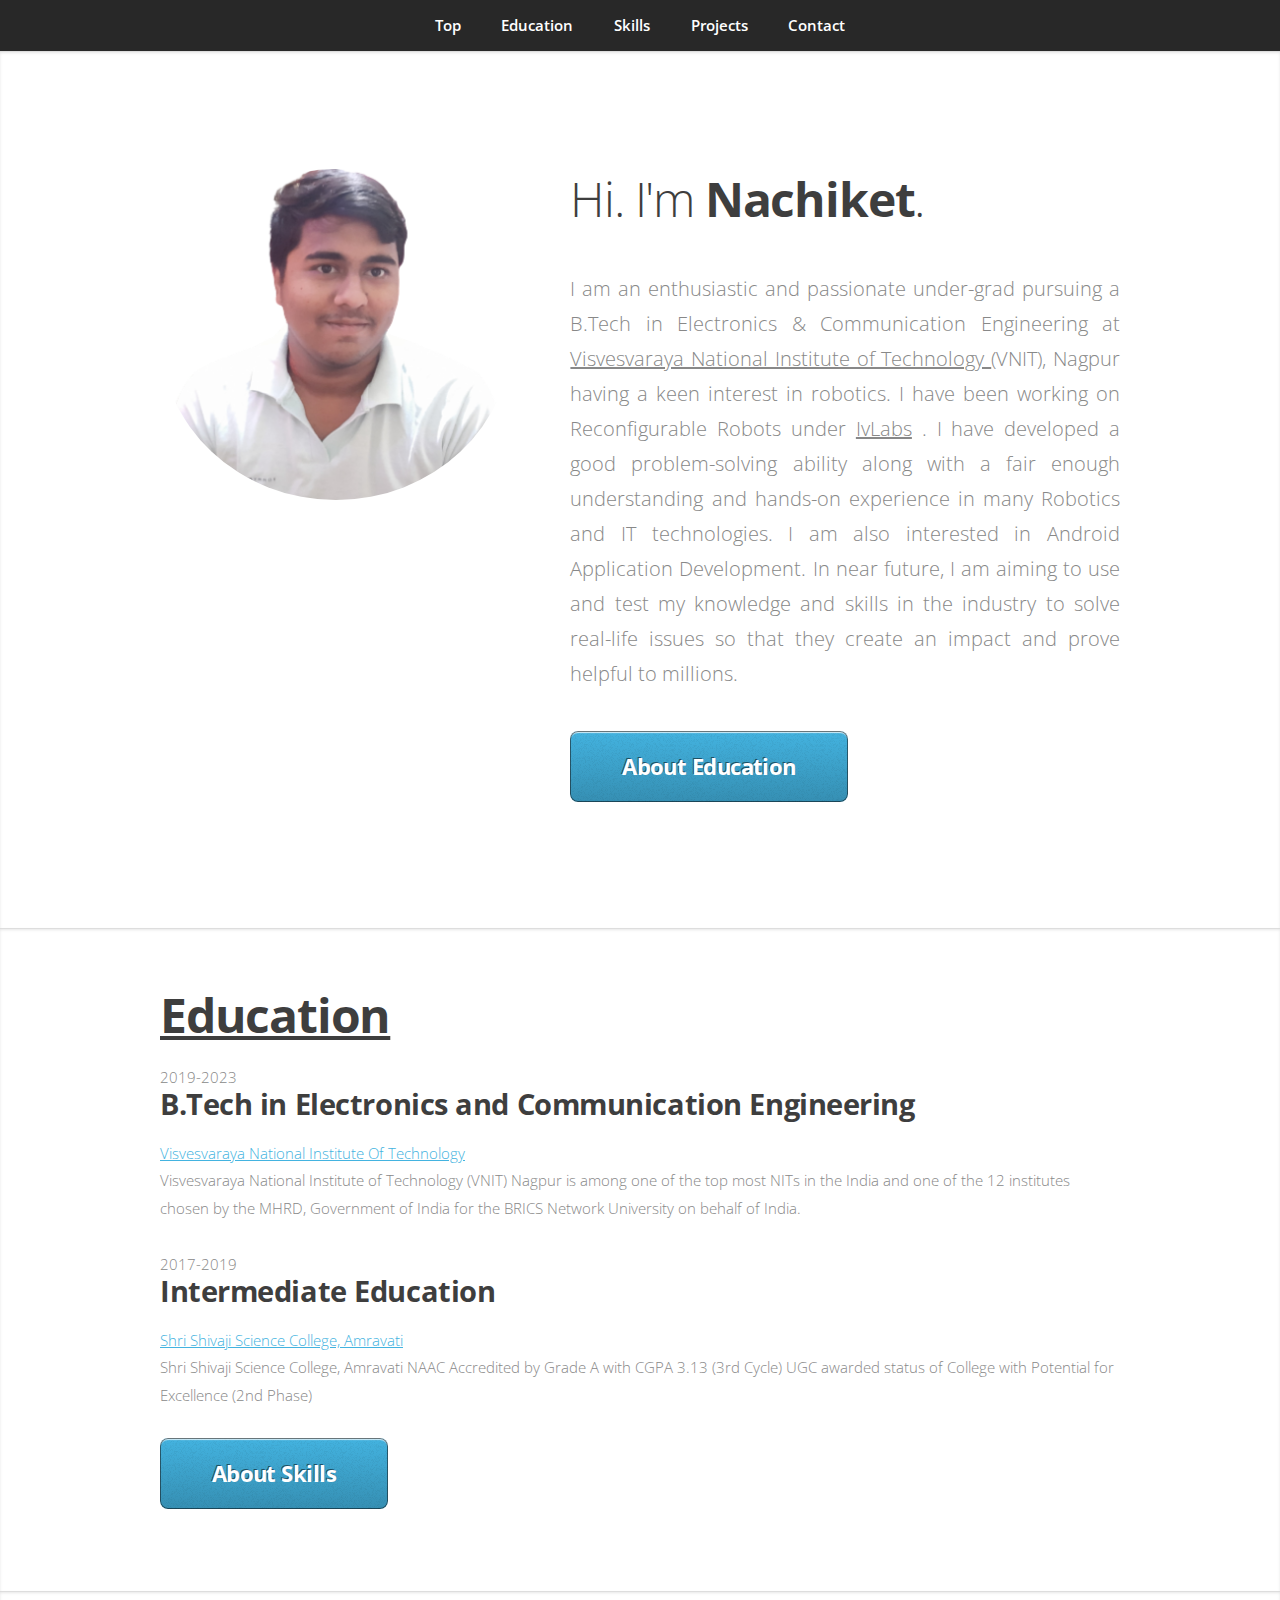
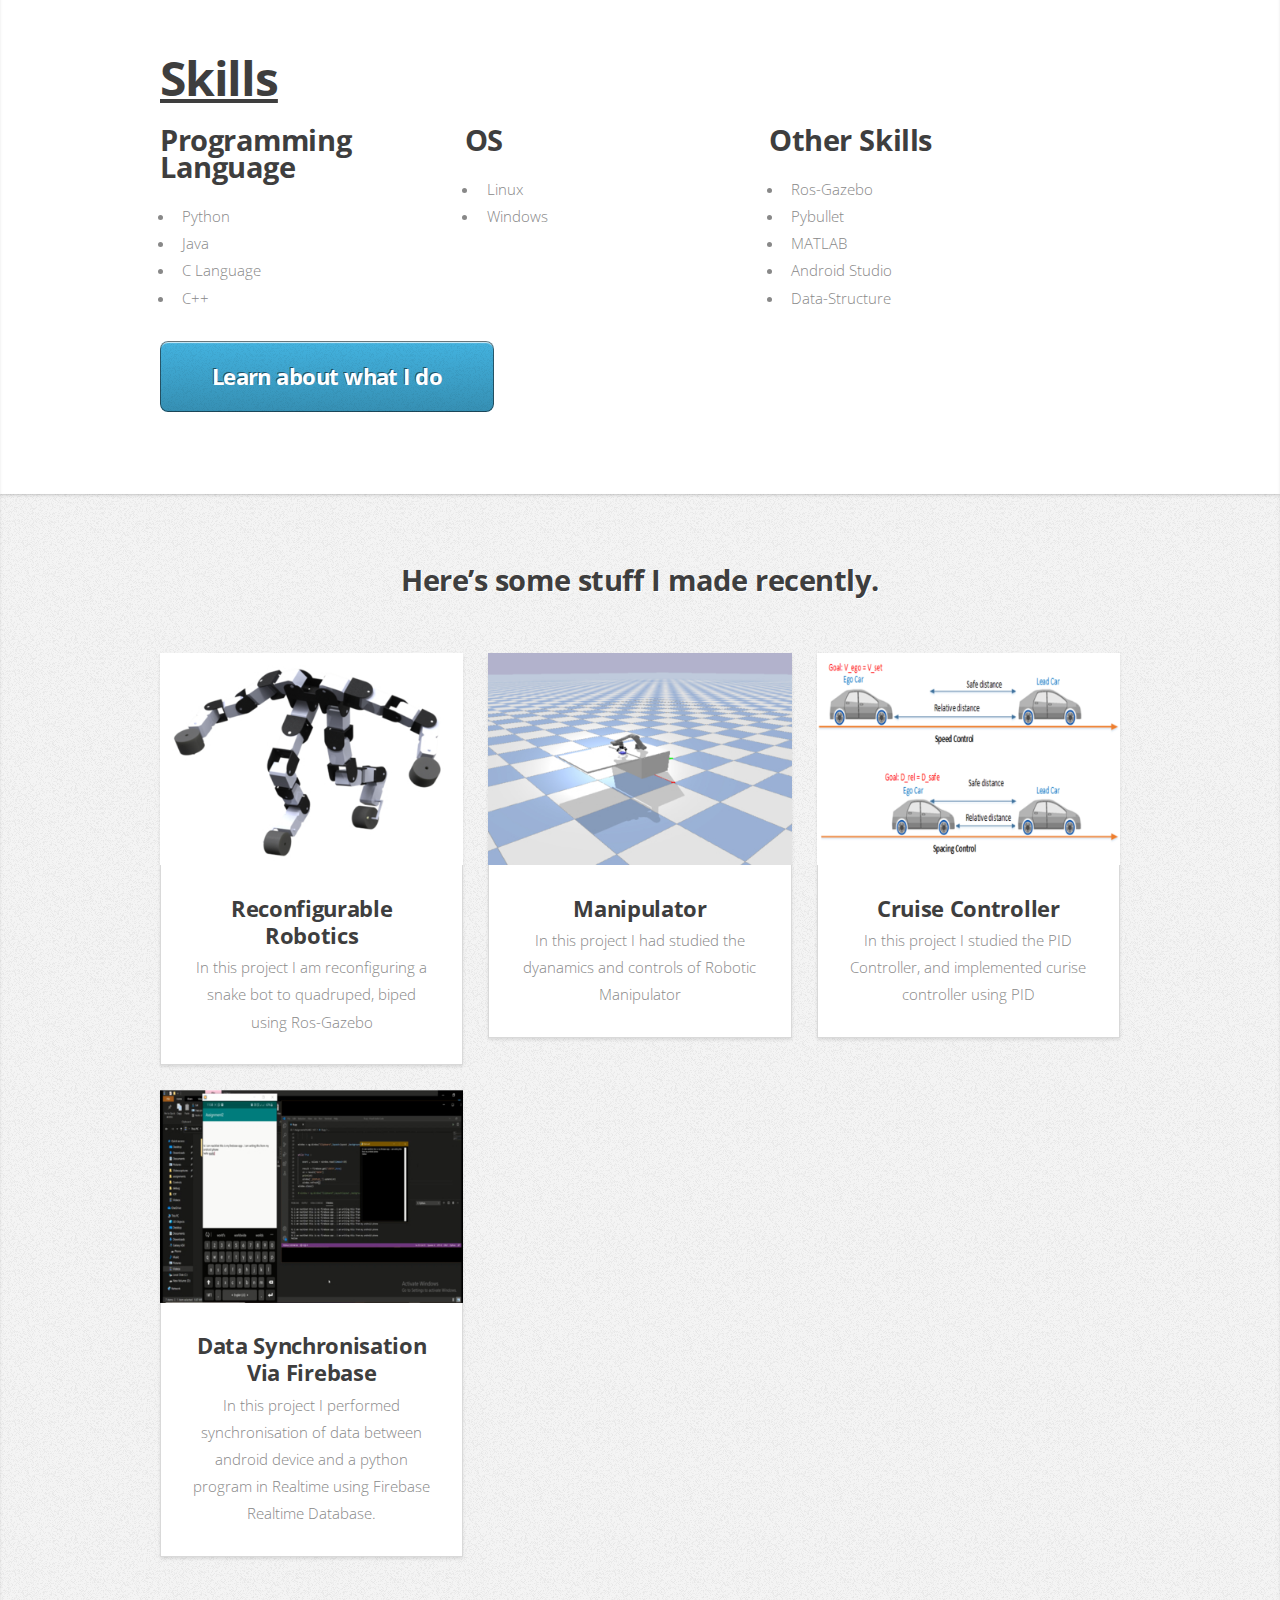
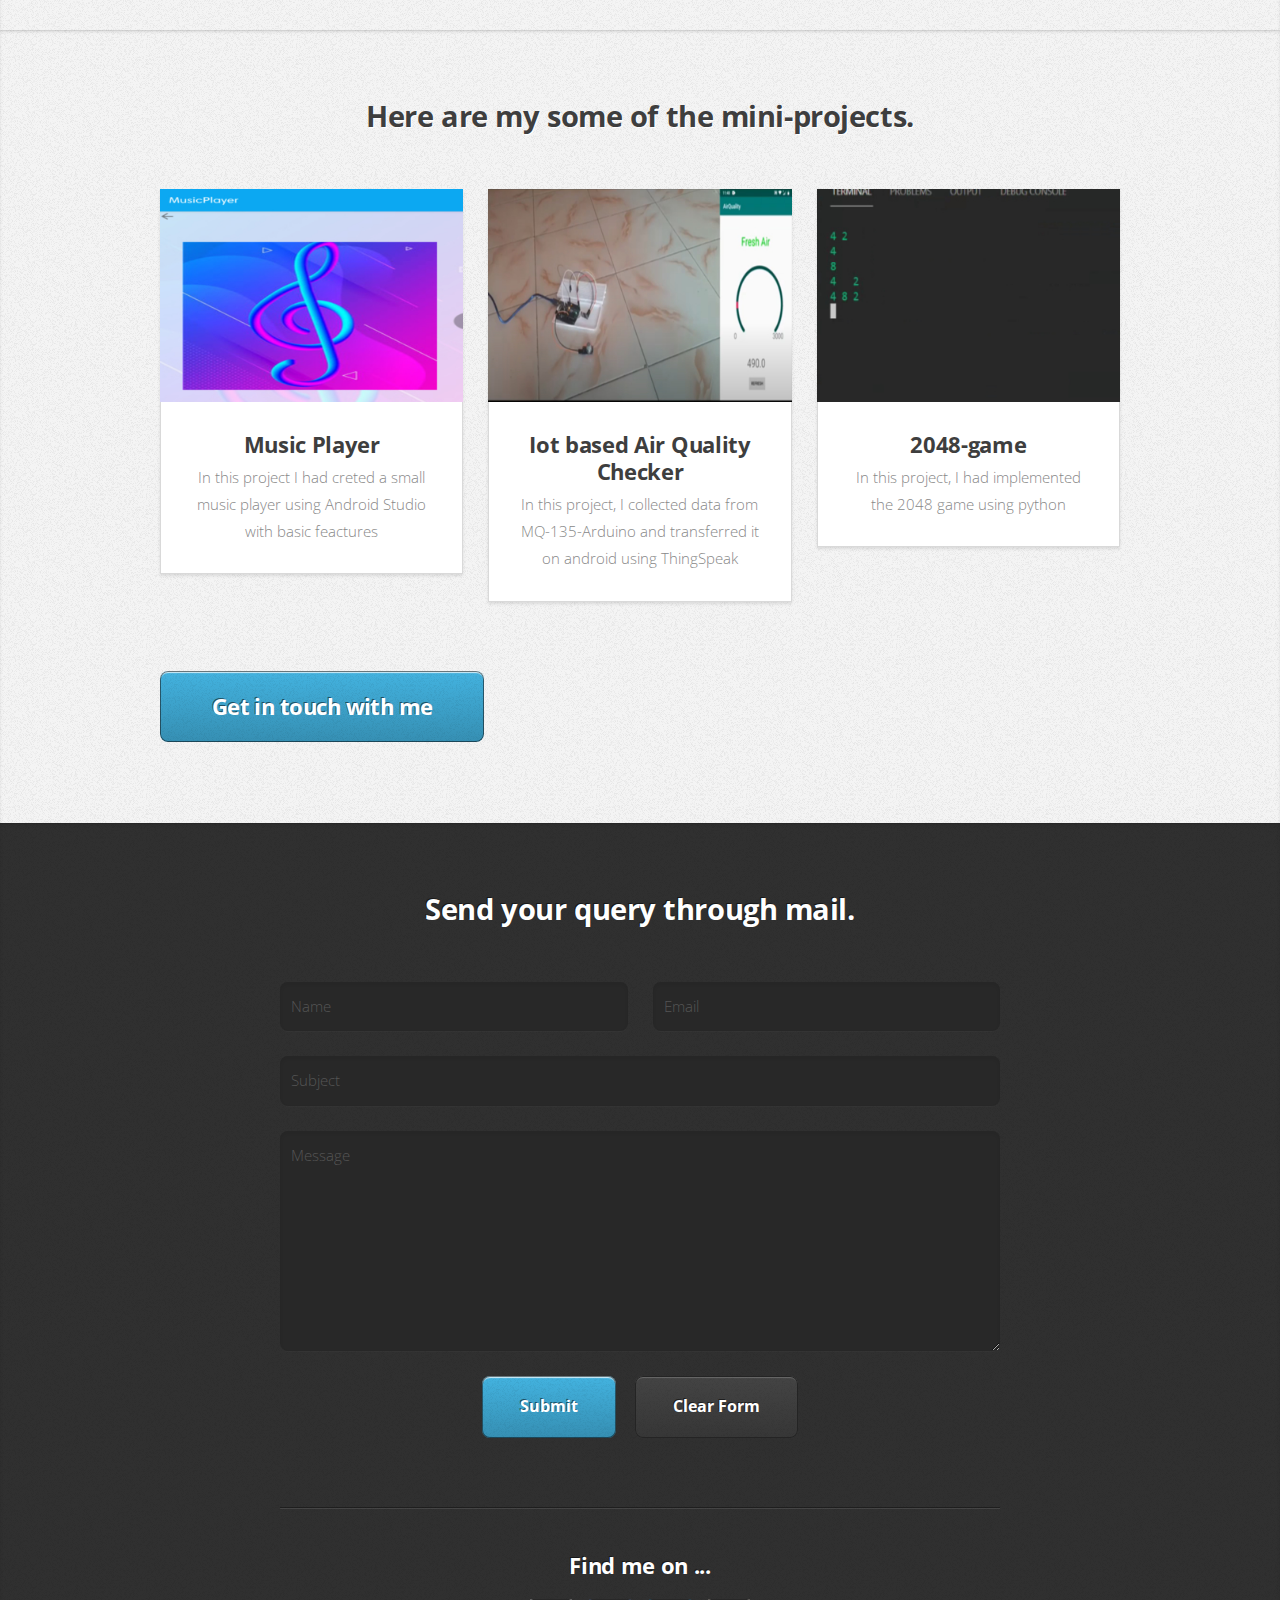
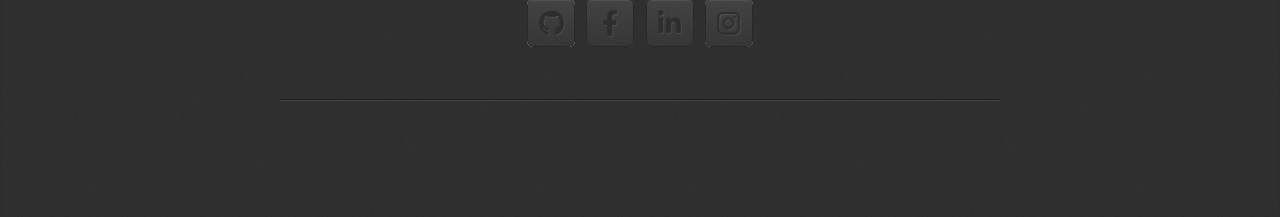
==== index.html @ ae67f8e9 "mail issue reslove" ====
<!DOCTYPE HTML>

<html>
	<head>
		<title>My Portfolio</title>
		<meta charset="utf-8" />
		<meta name="viewport" content="width=device-width, initial-scale=1, user-scalable=no" />
		<link rel="stylesheet" href="assets/css/main.css" />
	</head>
	<body class="is-preload">

		<!-- Nav -->
			<nav id="nav">
				<ul class="container">
					<li><a href="#top">Top</a></li>
					<li><a href="#education">Education</a></li>
					<li><a href="#skills">Skills</a></li>
					<!-- <li><a href="#work">Work</a></li> -->
					<li><a href="#projects">Projects</a></li>
					<li><a href="#contact">Contact</a></li>
				</ul>
			</nav>

		<!-- Home -->
			<article id="top" class="wrapper style1">
				<div class="container">
					<div class="row">
						<div class="col-4 col-5-large col-12-medium">
							<span class="image fit"><img src="images\nachiket-removebg-preview3.png" alt="" /></span>
						</div>
						<div class="col-8 col-7-large col-12-medium">
							<header>
								<h1>Hi. I'm <strong>Nachiket</strong>.</h1>
							</header>
							<p  style="text-align:justify;font-size:20px">

								I am an enthusiastic and passionate under-grad pursuing a B.Tech in Electronics & Communication Engineering 
								at <a href="http://vnit.ac.in/" target="_blank">Visvesvaraya National Institute of Technology </a>  (VNIT), Nagpur having a keen interest in robotics. 
								I have been working on Reconfigurable Robots under <a href="https://www.ivlabs.in/" target="_blank">IvLabs</a> .
								 I have developed a good problem-solving 
								ability along with a fair enough understanding and hands-on experience in many Robotics and IT technologies.
								 I am also interested in Android Application Development. In near future, I am aiming to use and test my 
								 knowledge and skills in the industry to solve real-life issues so that they create an impact and prove
								  helpful to millions.

							
								  </p>
							<a href="#education" class="button large scrolly">About Education</a>
						</div>
					</div>
				</div>
			</article>
		<!-- education -->
		<article id="education" class="wrapper style1">
			<div class="container">
				<!-- <div class="col-8 col-7-large col-12-medium">
					<span class="icon-university"></span>
				</div> -->
				<div class="row">					
					<div class="text pl-3" style="text-align:left;" >
						<h1><u><strong>Education</strong></u></h1>
						<span class="date" >2019-2023</span>
						<h2>B.Tech in Electronics and Communication Engineering</h2>
						<span class="position"><a href="http://vnit.ac.in/" target="_blank">Visvesvaraya National Institute Of Technology</a></span>
						
						<p>Visvesvaraya National Institute of Technology (VNIT) Nagpur is among
							one of the top most NITs in the India and one of the 12 institutes
							chosen by the MHRD, Government of India for the BRICS Network
							University on behalf of India. </p>
	
						<span class="date" >2017-2019</span>
						<h2>Intermediate Education</h2>
						<span class="position"><a href="https://www.shivajiscamt.org/" target="_blank">Shri Shivaji Science College, Amravati</a></span>
							
							<p>Shri Shivaji Science College, Amravati
								NAAC Accredited by Grade A with CGPA 3.13 (3rd Cycle)
								UGC awarded status of College with Potential for Excellence (2nd Phase)
								 </p>

						<a href="#skills" class="button large scrolly">About Skills </a>
						
					</div>
				</div>

			</div>
		</article>

		
		
		<!-- Skills -->
		<article id="skills" class="wrapper style1">
			<div class="container">

				<div class="row">
					<div class="text pl-3" style="text-align:left;" >
						<h1><u><strong>Skills</strong></u></h1>
						<!-- <div class="row"> -->
							<div class="column" style="text-align:left;">
								<h2>Programming Language</h2>
									<ul>
										<li>Python</li>
										<li>Java</li>
										<li>C Language</li>
										<li>C++</li>
									</ul>
							</div>
							<div class="column" style="text-align:left;" >
								<h2>OS</h2>
									<ul>
										<li>Linux</li>
										<li>Windows</li>
									</ul>
							</div>
							<div class="column" style="text-align:left;">
								<h2>Other Skills</h2>
									<ul>
										<li>Ros-Gazebo</li>
										<li>Pybullet</li>
										<li>MATLAB</li>
										<li>Android Studio</li>
										<li>Data-Structure</li>
									</ul>
							</div>
						  <!-- </div> -->
						
						
						
						<a href="#work" class="button large scrolly">Learn about what I do</a>
					</div>
				</div>
			</div>
		</article>
				


		<!-- Work -->
			<!-- <article id="work" class="wrapper style2">
				<div class="container">
					<header>
						<h2>Here's all the stuff I do.</h2>
						
					</header>
					<div class="row aln-center">
						<div class="col-4 col-6-medium col-12-small">
							<section class="box style1">
								<span class="icon featured fa-comments"></span>
								<h3>Consequat lorem</h3>
								<p>Ornare nulla proin odio consequat sapien vestibulum ipsum primis sed amet consequat lorem dolore.</p>
							</section>
						</div>
						<div class="col-4 col-6-medium col-12-small">
							<section class="box style1">
								<span class="icon solid featured fa-camera-retro"></span>
								<h3>Lorem dolor tempus</h3>
								<p>Ornare nulla proin odio consequat sapien vestibulum ipsum primis sed amet consequat lorem dolore.</p>
							</section>
						</div>
						<div class="col-4 col-6-medium col-12-small">
							<section class="box style1">
								<span class="icon featured fa-thumbs-up"></span>
								<h3>Feugiat posuere</h3>
								<p>Ornare nulla proin odio consequat sapien vestibulum ipsum primis sed amet consequat lorem dolore.</p>
							</section>
						</div>
					</div>
					<footer>
						<p>Lorem ipsum dolor sit sapien vestibulum ipsum primis?</p>
						<a href="#portfolio" class="button large scrolly">See some of my recent work</a>
					</footer>
				</div>
			</article> -->

		<!-- Portfolio -->
			<article id="projects" class="wrapper style3">
				<div class="container">
					<header>
						<h2>Here’s some stuff I made recently.</h2>
						<!-- <p>Proin odio consequat  sapien vestibulum consequat lorem dolore feugiat.</p> -->
					</header>
					<div class="row">
						<div class="col-4 col-6-medium col-12-small">
							<article class="box style2">
								<a href="#" class="image featured"><img src="images\requbis_resized.jpg" alt="" /></a>
								<h3><a href="#">Reconfigurable Robotics</a></h3>
								<p>In this project I am reconfiguring a snake bot to quadruped, biped using Ros-Gazebo</p>
							</article>
						</div>
						<div class="col-4 col-6-medium col-12-small">
							<article class="box style2">
								<a href="https://github.com/IvLabs/manipulation" class="image featured"><img src="images\man.jpg" alt="" /></a>
								<h3><a href="https://github.com/IvLabs/manipulation">Manipulator</a></h3>
								<p>In this project I had studied the dyanamics and controls of Robotic Manipulator</p>
							</article>
						</div>
						<div class="col-4 col-6-medium col-12-small">
							<article class="box style2">
								<a href="https://github.com/Nachiket497/CRUISE-CONTROLLER" class="image featured"><img src="images\cc.png" alt="" /></a>
								<h3><a href="https://github.com/Nachiket497/CRUISE-CONTROLLER"></a>Cruise Controller</a></h3>
								<p>In this project I studied the PID Controller, and implemented curise controller using PID </p>
							</article>
						</div>
						<div class="col-4 col-6-medium col-12-small">
							<article class="box style2">
								<a href="https://github.com/Nachiket497/FirebaseAPK/" class="image featured"><img src="images\ds.jpg" alt="" /></a>
								<h3><a href="https://github.com/Nachiket497/FirebaseAPK/">Data Synchronisation Via Firebase</a></h3>
								<p>In this project I performed synchronisation of  data between android device and a python program  in Realtime using Firebase Realtime Database.</p>
							</article>
						</div>
						<!-- <div class="col-4 col-6-medium col-12-small">
							<article class="box style2">
								<a href="#" class="image featured"><img src="images/pic05.jpg" alt="" /></a>
								<h3><a href="#">Feugiat aliquam</a></h3>
								<p>Ornare nulla proin odio consequat.</p>
							</article>
						</div>
						<div class="col-4 col-6-medium col-12-small">
							<article class="box style2">
								<a href="#" class="image featured"><img src="images/pic06.jpg" alt="" /></a>
								<h3><a href="#">Sed amet ornare</a></h3>
								<p>Ornare nulla proin odio consequat.</p>
							</article>
						</div>
					</div> -->
					<!-- <footer>
						<p>Lorem ipsum dolor sit sapien vestibulum ipsum primis?</p>
						<a href="#contact" class="button large scrolly">Get in touch with me</a>
					</footer> -->
				</div>
			</article>

		<!-- Portfolio -->
		<article id="sp" class="wrapper style3">
			<div class="container">
				<header>
					<h2>Here are my some of the mini-projects.</h2>
					<!-- <p>Proin odio consequat  sapien vestibulum consequat lorem dolore feugiat.</p> -->
				</header>
				<div class="row">
					<div class="col-4 col-6-medium col-12-small">
						<article class="box style2">
							<a href="https://github.com/Nachiket497/Music_Player" class="image featured"><img src="images\mus.jpg" alt="" /></a>
							<h3><a href="https://github.com/Nachiket497/Music_Player">Music Player</a></h3>
							<p>In this project I had creted a small music player using Android Studio with basic feactures</p>
						</article>
					</div>
					<div class="col-4 col-6-medium col-12-small">
						<article class="box style2">
							<a href="https://github.com/Nachiket497/IOT_Base_Air_Qulity_checker" class="image featured"><img src="images\iot.jpg" alt="" /></a>
							<h3><a href="https://github.com/Nachiket497/IOT_Base_Air_Qulity_checker">Iot based Air Quality Checker</a></h3>
							<p>In this project, I collected data from MQ-135-Arduino and transferred it on android using ThingSpeak</p>
						</article>
					</div>
					<div class="col-4 col-6-medium col-12-small">
						<article class="box style2">
							<a href="https://github.com/Nachiket497/py2048" class="image featured"><img src="images\game.jpg" alt="" /></a>
							<h3><a href="https://github.com/Nachiket497/py2048"></a>2048-game</a></h3>
							<p>In this project, I had implemented the 2048 game using python </p>
						</article>
					</div>
					
				<footer style="align-items: center;">
					<!-- <p>Lorem ipsum dolor sit sapien vestibulum ipsum primis?</p> -->
					<a href="#contact" class="button large scrolly">Get in touch with me</a>
				</footer>
			</div>
		</article>

		<!-- Contact -->
			<article id="contact" class="wrapper style4">
				<div class="container medium">
					<header>
						<h2>Send your query through mail.</h2>
						
					</header>
					<div class="row">
						<div class="col-12">
							<form method="POST" action="mail.php">
								<div class="row">
									<div class="col-6 col-12-small">
										<input type="text" name="name" id="name" placeholder="Name" />
									</div>
									<div class="col-6 col-12-small">
										<input type="text" name="email" id="email" placeholder="Email" />
									</div>
									<div class="col-12">
										<input type="text" name="subject" id="subject" placeholder="Subject" />
									</div>
									<div class="col-12">
										<textarea name="message" id="message" placeholder="Message"></textarea>
									</div>
									<div class="col-12">
										<ul class="actions" >
											<li><input type="submit" value="Submit" /></li>
											<li><input type="reset" value="Clear Form" class="alt" /></li>
										</ul>
									</div>
								</div>
							</form>
						</div>
						<div class="col-12">
							<hr />
							<h3>Find me on ...</h3>
							<ul class="social">
								<!-- <li><a href="#" class="icon brands fa-twitter"><span class="label">Twitter</span></a></li> -->
								<li><a href="https://github.com/Nachiket497" class="icon brands fa-github"><span class="label">Github</span></a></li>
								<li><a href="https://www.facebook.com/nachiket.sawwalakhe" class="icon brands fa-facebook-f"><span class="label">Facebook</span></a></li>
								<!-- <li><a href="#" class="icon brands fa-dribbble"><span class="label">Dribbble</span></a></li> -->
								<li><a href="https://www.linkedin.com/in/nachiket\sawwalakhe-052041195" class="icon brands fa-linkedin-in"><span class="label">LinkedIn</span></a></li>
								<li><a href="https://www.instagram.com/nachiket497/" class="icon brands fa-instagram"><span></span></a></li>
								<!-- <li><a href="#" class="icon brands fa-tumblr"><span class="label">Tumblr</span></a></li> -->
								<!-- <li><a href="#" class="icon brands fa-google-plus"><span class="label">Google+</span></a></li> -->
								
								
								<!-- <li><a href="#" class="icon solid fa-rss"><span>RSS</span></a></li> -->
								
								<!-- <li><a href="#" class="icon brands fa-foursquare"><span>Foursquare</span></a></li> -->
								<!-- <li><a href="#" class="icon brands fa-skype"><span>Skype</span></a></li> -->
								<!-- <li><a href="#" class="icon brands fa-soundcloud"><span>Soundcloud</span></a></li> -->
								<!-- <li><a href="#" class="icon brands fa-youtube"><span>YouTube</span></a></li> -->
								<!-- <li><a href="#" class="icon brands fa-blogger"><span>Blogger</span></a></li> -->
								<!-- <li><a href="#" class="icon brands fa-flickr"><span>Flickr</span></a></li> -->
								<!-- <li><a href="#" class="icon brands fa-vimeo"><span>Vimeo</span></a></li> -->
								
							</ul>
							<hr />
						</div>
					</div>
				</div>
			</article>

		<!-- Scripts -->
			<script src="assets/js/jquery.min.js"></script>
			<script src="assets/js/jquery.scrolly.min.js"></script>
			<script src="assets/js/browser.min.js"></script>
			<script src="assets/js/breakpoints.min.js"></script>
			<script src="assets/js/util.js"></script>
			<script src="assets/js/main.js"></script>

	</body>
</html>
---- assets/css/main.css ----
@import url("https://fonts.googleapis.com/css?family=Open+Sans:300,300italic,600,600italic,700");
@import url("fontawesome-all.min.css");



html, body, div, span, applet, object,
iframe, h1, h2, h3, h4, h5, h6, p, blockquote,
pre, a, abbr, acronym, address, big, cite,
code, del, dfn, em, img, ins, kbd, q, s, samp,
small, strike, strong, sub, sup, tt, var, b,
u, i, center, dl, dt, dd, ol, ul, li, fieldset,
form, label, legend, table, caption, tbody,
tfoot, thead, tr, th, td, article, aside,
canvas, details, embed, figure, figcaption,
footer, header, hgroup, menu, nav, output, ruby,
section, summary, time, mark, audio, video {
	margin: 0;
	padding: 0;
	border: 0;
	font-size: 100%;
	font: inherit;
	vertical-align: baseline;}

article, aside, details, figcaption, figure,
footer, header, hgroup, menu, nav, section {
	display: block;}

body {
	line-height: 1;
}

ol, ul {
	list-style: none;
}

blockquote, q {
	quotes: none;
}

	blockquote:before, blockquote:after, q:before, q:after {
		content: '';
		content: none;
	}

table {
	border-collapse: collapse;
	border-spacing: 0;
}

body {
	-webkit-text-size-adjust: none;
}

mark {
	background-color: transparent;
	color: inherit;
}

input::-moz-focus-inner {
	border: 0;
	padding: 0;
}

input, select, textarea {
	-moz-appearance: none;
	-webkit-appearance: none;
	-ms-appearance: none;
	appearance: none;
}

/* Basic */

	html {
		box-sizing: border-box;
	}

	*, *:before, *:after {
		box-sizing: inherit;
	}

	body {
		padding-top: 3.5em;
	}

		body.is-preload *, body.is-preload *:before, body.is-preload *:after {
			-moz-animation: none !important;
			-webkit-animation: none !important;
			-ms-animation: none !important;
			animation: none !important;
			-moz-transition: none !important;
			-webkit-transition: none !important;
			-ms-transition: none !important;
			transition: none !important;
		}

	body, input, textarea, select {
		font-family: 'Open Sans', sans-serif;
		line-height: 1.85em;
		color: #888;
		font-weight: 300;
		font-size: 13pt;
	}

	a {
		-moz-transition: color .2s ease-in-out;
		-webkit-transition: color .2s ease-in-out;
		-ms-transition: color .2s ease-in-out;
		transition: color .2s ease-in-out;
		color: #43B3E0;
		text-decoration: underline;
	}

		a:hover {
			color: #43bff0 !important;
		}

		a img {
			border: 0;
		}

	b, strong {
		font-weight: 600;
		color: #3e3e3e;
	}

	i, em {
		font-style: italic;
	}

	sub {
		position: relative;
		top: 0.5em;
		font-size: 0.8em;
	}

	sup {
		position: relative;
		top: -0.5em;
		font-size: 0.8em;
	}

	blockquote {
		border-left: solid 0.75em #eee;
		padding: 1em 0 1em 1.5em;
		font-style: italic;
	}

	h1, h2, h3, h4, h5, h6 {
		color: #3e3e3e;
		margin: 0 0 0.75em 0;
	}

	h1 a, h2 a, h3 a, h4 a, h5 a, h6 a {
		text-decoration: none;
		color: inherit;
	}

	h2, h3, h4, h5, h6 {
		font-weight: 700;
	}

	h1 {
		font-size: 3.25em;
		letter-spacing: -0.025em;
		font-weight: 300;
	}

		h1 strong {
			font-weight: 700;
		}

	h2 {
		font-size: 2em;
		letter-spacing: -0.015em;
	}

	h3 {
		font-size: 1.5em;
		letter-spacing: -0.015em;
	}

	em, i {
		font-style: italic;
	}

	br.clear {
		clear: both;
	}

	hr {
		border: 0;
		border-top: solid 1px #444;
		border-top-color: rgba(0, 0, 0, 0.35);
		box-shadow: 0px 1px 0px 0px rgba(255, 255, 255, 0.1);
		height: 1px;
		margin: 3em 0;
	}

	p, ul, ol, dl, table {
		margin-bottom: 2em;
	}

	header {
		margin: 0 0 3em 0;
	}

		header > p {
			font-size: 1.25em;
			margin: 0;
		}

	footer {
		margin: 3em 0 0 0;
	}

		footer > p {
			font-size: 1.25em;
		}

/* Container */

	
	.column {
		float: left;
		width: 33.33%;
	  }
	  
	  /* Clear floats after the columns */
	  .row:after {
		content: "";
		display: table;
		clear: both;
	  }

	.container {
		margin: 0 auto;
		max-width: calc(100% - 50px);
		width: 1200px;
	}

		.container.medium {
			width: 900px;
		}

		@media screen and (max-width: 1680px) {

			.container {
				width: 1200px;
			}

				.container.medium {
					width: 900px;
				}

		}

		@media screen and (max-width: 1280px) {

			.container {
				width: 960px;
			}

				.container.medium {
					width: 720px;
				}

		}

		@media screen and (max-width: 980px) {

			.container {
				width: 100%;
			}

				.container.medium {
					width: 75%;
				}

		}

		@media screen and (max-width: 736px) {

			.container {
				width: 100%;
				max-width: calc(100% - 30px);
			}

				.container.medium {
					width: 100%;
				}

		}

/* Row */

	.row {
		display: flex;
		flex-wrap: wrap;
		box-sizing: border-box;
		align-items: stretch;
	}

		.row > * {
			box-sizing: border-box;
		}

		.row.gtr-uniform > * > :last-child {
			margin-bottom: 0;
		}

		.row.aln-left {
			justify-content: flex-start;
		}

		.row.aln-center {
			justify-content: center;
		}

		.row.aln-right {
			justify-content: flex-end;
		}

		.row.aln-top {
			align-items: flex-start;
		}

		.row.aln-middle {
			align-items: center;
		}

		.row.aln-bottom {
			align-items: flex-end;
		}

		.row > .imp {
			order: -1;
		}

		.row > .col-1 {
			width: 8.33333%;
		}

		.row > .off-1 {
			margin-left: 8.33333%;
		}

		.row > .col-2 {
			width: 16.66667%;
		}

		.row > .off-2 {
			margin-left: 16.66667%;
		}

		.row > .col-3 {
			width: 25%;
		}

		.row > .off-3 {
			margin-left: 25%;
		}

		.row > .col-4 {
			width: 33.33333%;
		}

		.row > .off-4 {
			margin-left: 33.33333%;
		}

		.row > .col-5 {
			width: 41.66667%;
		}

		.row > .off-5 {
			margin-left: 41.66667%;
		}

		.row > .col-6 {
			width: 50%;
		}

		.row > .off-6 {
			margin-left: 50%;
		}

		.row > .col-7 {
			width: 58.33333%;
		}

		.row > .off-7 {
			margin-left: 58.33333%;
		}

		.row > .col-8 {
			width: 66.66667%;
		}

		.row > .off-8 {
			margin-left: 66.66667%;
		}

		.row > .col-9 {
			width: 75%;
		}

		.row > .off-9 {
			margin-left: 75%;
		}

		.row > .col-10 {
			width: 83.33333%;
		}

		.row > .off-10 {
			margin-left: 83.33333%;
		}

		.row > .col-11 {
			width: 91.66667%;
		}

		.row > .off-11 {
			margin-left: 91.66667%;
		}

		.row > .col-12 {
			width: 100%;
		}

		.row > .off-12 {
			margin-left: 100%;
		}

		.row.gtr-0 {
			margin-top: 0px;
			margin-left: 0px;
		}

			.row.gtr-0 > * {
				padding: 0px 0 0 0px;
			}

			.row.gtr-0.gtr-uniform {
				margin-top: 0px;
			}

				.row.gtr-0.gtr-uniform > * {
					padding-top: 0px;
				}

		.row.gtr-25 {
			margin-top: -6.25px;
			margin-left: -6.25px;
		}

			.row.gtr-25 > * {
				padding: 6.25px 0 0 6.25px;
			}

			.row.gtr-25.gtr-uniform {
				margin-top: -6.25px;
			}

				.row.gtr-25.gtr-uniform > * {
					padding-top: 6.25px;
				}

		.row.gtr-50 {
			margin-top: -12.5px;
			margin-left: -12.5px;
		}

			.row.gtr-50 > * {
				padding: 12.5px 0 0 12.5px;
			}

			.row.gtr-50.gtr-uniform {
				margin-top: -12.5px;
			}

				.row.gtr-50.gtr-uniform > * {
					padding-top: 12.5px;
				}

		.row {
			margin-top: -25px;
			margin-left: -25px;
		}

			.row > * {
				padding: 25px 0 0 25px;
			}

			.row.gtr-uniform {
				margin-top: -25px;
			}

				.row.gtr-uniform > * {
					padding-top: 25px;
				}

		.row.gtr-150 {
			margin-top: -37.5px;
			margin-left: -37.5px;
		}

			.row.gtr-150 > * {
				padding: 37.5px 0 0 37.5px;
			}

			.row.gtr-150.gtr-uniform {
				margin-top: -37.5px;
			}

				.row.gtr-150.gtr-uniform > * {
					padding-top: 37.5px;
				}

		.row.gtr-200 {
			margin-top: -50px;
			margin-left: -50px;
		}

			.row.gtr-200 > * {
				padding: 50px 0 0 50px;
			}

			.row.gtr-200.gtr-uniform {
				margin-top: -50px;
			}

				.row.gtr-200.gtr-uniform > * {
					padding-top: 50px;
				}

		@media screen and (max-width: 1680px) {

			.row {
				display: flex;
				flex-wrap: wrap;
				box-sizing: border-box;
				align-items: stretch;
			}

				.row > * {
					box-sizing: border-box;
				}

				.row.gtr-uniform > * > :last-child {
					margin-bottom: 0;
				}

				.row.aln-left {
					justify-content: flex-start;
				}

				.row.aln-center {
					justify-content: center;
				}

				.row.aln-right {
					justify-content: flex-end;
				}

				.row.aln-top {
					align-items: flex-start;
				}

				.row.aln-middle {
					align-items: center;
				}

				.row.aln-bottom {
					align-items: flex-end;
				}

				.row > .imp-xlarge {
					order: -1;
				}

				.row > .col-1-xlarge {
					width: 8.33333%;
				}

				.row > .off-1-xlarge {
					margin-left: 8.33333%;
				}

				.row > .col-2-xlarge {
					width: 16.66667%;
				}

				.row > .off-2-xlarge {
					margin-left: 16.66667%;
				}

				.row > .col-3-xlarge {
					width: 25%;
				}

				.row > .off-3-xlarge {
					margin-left: 25%;
				}

				.row > .col-4-xlarge {
					width: 33.33333%;
				}

				.row > .off-4-xlarge {
					margin-left: 33.33333%;
				}

				.row > .col-5-xlarge {
					width: 41.66667%;
				}

				.row > .off-5-xlarge {
					margin-left: 41.66667%;
				}

				.row > .col-6-xlarge {
					width: 50%;
				}

				.row > .off-6-xlarge {
					margin-left: 50%;
				}

				.row > .col-7-xlarge {
					width: 58.33333%;
				}

				.row > .off-7-xlarge {
					margin-left: 58.33333%;
				}

				.row > .col-8-xlarge {
					width: 66.66667%;
				}

				.row > .off-8-xlarge {
					margin-left: 66.66667%;
				}

				.row > .col-9-xlarge {
					width: 75%;
				}

				.row > .off-9-xlarge {
					margin-left: 75%;
				}

				.row > .col-10-xlarge {
					width: 83.33333%;
				}

				.row > .off-10-xlarge {
					margin-left: 83.33333%;
				}

				.row > .col-11-xlarge {
					width: 91.66667%;
				}

				.row > .off-11-xlarge {
					margin-left: 91.66667%;
				}

				.row > .col-12-xlarge {
					width: 100%;
				}

				.row > .off-12-xlarge {
					margin-left: 100%;
				}

				.row.gtr-0 {
					margin-top: 0px;
					margin-left: 0px;
				}

					.row.gtr-0 > * {
						padding: 0px 0 0 0px;
					}

					.row.gtr-0.gtr-uniform {
						margin-top: 0px;
					}

						.row.gtr-0.gtr-uniform > * {
							padding-top: 0px;
						}

				.row.gtr-25 {
					margin-top: -6.25px;
					margin-left: -6.25px;
				}

					.row.gtr-25 > * {
						padding: 6.25px 0 0 6.25px;
					}

					.row.gtr-25.gtr-uniform {
						margin-top: -6.25px;
					}

						.row.gtr-25.gtr-uniform > * {
							padding-top: 6.25px;
						}

				.row.gtr-50 {
					margin-top: -12.5px;
					margin-left: -12.5px;
				}

					.row.gtr-50 > * {
						padding: 12.5px 0 0 12.5px;
					}

					.row.gtr-50.gtr-uniform {
						margin-top: -12.5px;
					}

						.row.gtr-50.gtr-uniform > * {
							padding-top: 12.5px;
						}

				.row {
					margin-top: -25px;
					margin-left: -25px;
				}

					.row > * {
						padding: 25px 0 0 25px;
					}

					.row.gtr-uniform {
						margin-top: -25px;
					}

						.row.gtr-uniform > * {
							padding-top: 25px;
						}

				.row.gtr-150 {
					margin-top: -37.5px;
					margin-left: -37.5px;
				}

					.row.gtr-150 > * {
						padding: 37.5px 0 0 37.5px;
					}

					.row.gtr-150.gtr-uniform {
						margin-top: -37.5px;
					}

						.row.gtr-150.gtr-uniform > * {
							padding-top: 37.5px;
						}

				.row.gtr-200 {
					margin-top: -50px;
					margin-left: -50px;
				}

					.row.gtr-200 > * {
						padding: 50px 0 0 50px;
					}

					.row.gtr-200.gtr-uniform {
						margin-top: -50px;
					}

						.row.gtr-200.gtr-uniform > * {
							padding-top: 50px;
						}

		}

		@media screen and (max-width: 1280px) {

			.row {
				display: flex;
				flex-wrap: wrap;
				box-sizing: border-box;
				align-items: stretch;
			}

				.row > * {
					box-sizing: border-box;
				}

				.row.gtr-uniform > * > :last-child {
					margin-bottom: 0;
				}

				.row.aln-left {
					justify-content: flex-start;
				}

				.row.aln-center {
					justify-content: center;
				}

				.row.aln-right {
					justify-content: flex-end;
				}

				.row.aln-top {
					align-items: flex-start;
				}

				.row.aln-middle {
					align-items: center;
				}

				.row.aln-bottom {
					align-items: flex-end;
				}

				.row > .imp-large {
					order: -1;
				}

				.row > .col-1-large {
					width: 8.33333%;
				}

				.row > .off-1-large {
					margin-left: 8.33333%;
				}

				.row > .col-2-large {
					width: 16.66667%;
				}

				.row > .off-2-large {
					margin-left: 16.66667%;
				}

				.row > .col-3-large {
					width: 25%;
				}

				.row > .off-3-large {
					margin-left: 25%;
				}

				.row > .col-4-large {
					width: 33.33333%;
				}

				.row > .off-4-large {
					margin-left: 33.33333%;
				}

				.row > .col-5-large {
					width: 41.66667%;
				}

				.row > .off-5-large {
					margin-left: 41.66667%;
				}

				.row > .col-6-large {
					width: 50%;
				}

				.row > .off-6-large {
					margin-left: 50%;
				}

				.row > .col-7-large {
					width: 58.33333%;
				}

				.row > .off-7-large {
					margin-left: 58.33333%;
				}

				.row > .col-8-large {
					width: 66.66667%;
				}

				.row > .off-8-large {
					margin-left: 66.66667%;
				}

				.row > .col-9-large {
					width: 75%;
				}

				.row > .off-9-large {
					margin-left: 75%;
				}

				.row > .col-10-large {
					width: 83.33333%;
				}

				.row > .off-10-large {
					margin-left: 83.33333%;
				}

				.row > .col-11-large {
					width: 91.66667%;
				}

				.row > .off-11-large {
					margin-left: 91.66667%;
				}

				.row > .col-12-large {
					width: 100%;
				}

				.row > .off-12-large {
					margin-left: 100%;
				}

				.row.gtr-0 {
					margin-top: 0px;
					margin-left: 0px;
				}

					.row.gtr-0 > * {
						padding: 0px 0 0 0px;
					}

					.row.gtr-0.gtr-uniform {
						margin-top: 0px;
					}

						.row.gtr-0.gtr-uniform > * {
							padding-top: 0px;
						}

				.row.gtr-25 {
					margin-top: -6.25px;
					margin-left: -6.25px;
				}

					.row.gtr-25 > * {
						padding: 6.25px 0 0 6.25px;
					}

					.row.gtr-25.gtr-uniform {
						margin-top: -6.25px;
					}

						.row.gtr-25.gtr-uniform > * {
							padding-top: 6.25px;
						}

				.row.gtr-50 {
					margin-top: -12.5px;
					margin-left: -12.5px;
				}

					.row.gtr-50 > * {
						padding: 12.5px 0 0 12.5px;
					}

					.row.gtr-50.gtr-uniform {
						margin-top: -12.5px;
					}

						.row.gtr-50.gtr-uniform > * {
							padding-top: 12.5px;
						}

				.row {
					margin-top: -25px;
					margin-left: -25px;
				}

					.row > * {
						padding: 25px 0 0 25px;
					}

					.row.gtr-uniform {
						margin-top: -25px;
					}

						.row.gtr-uniform > * {
							padding-top: 25px;
						}

				.row.gtr-150 {
					margin-top: -37.5px;
					margin-left: -37.5px;
				}

					.row.gtr-150 > * {
						padding: 37.5px 0 0 37.5px;
					}

					.row.gtr-150.gtr-uniform {
						margin-top: -37.5px;
					}

						.row.gtr-150.gtr-uniform > * {
							padding-top: 37.5px;
						}

				.row.gtr-200 {
					margin-top: -50px;
					margin-left: -50px;
				}

					.row.gtr-200 > * {
						padding: 50px 0 0 50px;
					}

					.row.gtr-200.gtr-uniform {
						margin-top: -50px;
					}

						.row.gtr-200.gtr-uniform > * {
							padding-top: 50px;
						}

		}

		@media screen and (max-width: 980px) {

			.row {
				display: flex;
				flex-wrap: wrap;
				box-sizing: border-box;
				align-items: stretch;
			}

				.row > * {
					box-sizing: border-box;
				}

				.row.gtr-uniform > * > :last-child {
					margin-bottom: 0;
				}

				.row.aln-left {
					justify-content: flex-start;
				}

				.row.aln-center {
					justify-content: center;
				}

				.row.aln-right {
					justify-content: flex-end;
				}

				.row.aln-top {
					align-items: flex-start;
				}

				.row.aln-middle {
					align-items: center;
				}

				.row.aln-bottom {
					align-items: flex-end;
				}

				.row > .imp-medium {
					order: -1;
				}

				.row > .col-1-medium {
					width: 8.33333%;
				}

				.row > .off-1-medium {
					margin-left: 8.33333%;
				}

				.row > .col-2-medium {
					width: 16.66667%;
				}

				.row > .off-2-medium {
					margin-left: 16.66667%;
				}

				.row > .col-3-medium {
					width: 25%;
				}

				.row > .off-3-medium {
					margin-left: 25%;
				}

				.row > .col-4-medium {
					width: 33.33333%;
				}

				.row > .off-4-medium {
					margin-left: 33.33333%;
				}

				.row > .col-5-medium {
					width: 41.66667%;
				}

				.row > .off-5-medium {
					margin-left: 41.66667%;
				}

				.row > .col-6-medium {
					width: 50%;
				}

				.row > .off-6-medium {
					margin-left: 50%;
				}

				.row > .col-7-medium {
					width: 58.33333%;
				}

				.row > .off-7-medium {
					margin-left: 58.33333%;
				}

				.row > .col-8-medium {
					width: 66.66667%;
				}

				.row > .off-8-medium {
					margin-left: 66.66667%;
				}

				.row > .col-9-medium {
					width: 75%;
				}

				.row > .off-9-medium {
					margin-left: 75%;
				}

				.row > .col-10-medium {
					width: 83.33333%;
				}

				.row > .off-10-medium {
					margin-left: 83.33333%;
				}

				.row > .col-11-medium {
					width: 91.66667%;
				}

				.row > .off-11-medium {
					margin-left: 91.66667%;
				}

				.row > .col-12-medium {
					width: 100%;
				}

				.row > .off-12-medium {
					margin-left: 100%;
				}

				.row.gtr-0 {
					margin-top: 0px;
					margin-left: 0px;
				}

					.row.gtr-0 > * {
						padding: 0px 0 0 0px;
					}

					.row.gtr-0.gtr-uniform {
						margin-top: 0px;
					}

						.row.gtr-0.gtr-uniform > * {
							padding-top: 0px;
						}

				.row.gtr-25 {
					margin-top: -6.25px;
					margin-left: -6.25px;
				}

					.row.gtr-25 > * {
						padding: 6.25px 0 0 6.25px;
					}

					.row.gtr-25.gtr-uniform {
						margin-top: -6.25px;
					}

						.row.gtr-25.gtr-uniform > * {
							padding-top: 6.25px;
						}

				.row.gtr-50 {
					margin-top: -12.5px;
					margin-left: -12.5px;
				}

					.row.gtr-50 > * {
						padding: 12.5px 0 0 12.5px;
					}

					.row.gtr-50.gtr-uniform {
						margin-top: -12.5px;
					}

						.row.gtr-50.gtr-uniform > * {
							padding-top: 12.5px;
						}

				.row {
					margin-top: -25px;
					margin-left: -25px;
				}

					.row > * {
						padding: 25px 0 0 25px;
					}

					.row.gtr-uniform {
						margin-top: -25px;
					}

						.row.gtr-uniform > * {
							padding-top: 25px;
						}

				.row.gtr-150 {
					margin-top: -37.5px;
					margin-left: -37.5px;
				}

					.row.gtr-150 > * {
						padding: 37.5px 0 0 37.5px;
					}

					.row.gtr-150.gtr-uniform {
						margin-top: -37.5px;
					}

						.row.gtr-150.gtr-uniform > * {
							padding-top: 37.5px;
						}

				.row.gtr-200 {
					margin-top: -50px;
					margin-left: -50px;
				}

					.row.gtr-200 > * {
						padding: 50px 0 0 50px;
					}

					.row.gtr-200.gtr-uniform {
						margin-top: -50px;
					}

						.row.gtr-200.gtr-uniform > * {
							padding-top: 50px;
						}

		}

		@media screen and (max-width: 736px) {

			.row {
				display: flex;
				flex-wrap: wrap;
				box-sizing: border-box;
				align-items: stretch;
			}

				.row > * {
					box-sizing: border-box;
				}

				.row.gtr-uniform > * > :last-child {
					margin-bottom: 0;
				}

				.row.aln-left {
					justify-content: flex-start;
				}

				.row.aln-center {
					justify-content: center;
				}

				.row.aln-right {
					justify-content: flex-end;
				}

				.row.aln-top {
					align-items: flex-start;
				}

				.row.aln-middle {
					align-items: center;
				}

				.row.aln-bottom {
					align-items: flex-end;
				}

				.row > .imp-small {
					order: -1;
				}

				.row > .col-1-small {
					width: 8.33333%;
				}

				.row > .off-1-small {
					margin-left: 8.33333%;
				}

				.row > .col-2-small {
					width: 16.66667%;
				}

				.row > .off-2-small {
					margin-left: 16.66667%;
				}

				.row > .col-3-small {
					width: 25%;
				}

				.row > .off-3-small {
					margin-left: 25%;
				}

				.row > .col-4-small {
					width: 33.33333%;
				}

				.row > .off-4-small {
					margin-left: 33.33333%;
				}

				.row > .col-5-small {
					width: 41.66667%;
				}

				.row > .off-5-small {
					margin-left: 41.66667%;
				}

				.row > .col-6-small {
					width: 50%;
				}

				.row > .off-6-small {
					margin-left: 50%;
				}

				.row > .col-7-small {
					width: 58.33333%;
				}

				.row > .off-7-small {
					margin-left: 58.33333%;
				}

				.row > .col-8-small {
					width: 66.66667%;
				}

				.row > .off-8-small {
					margin-left: 66.66667%;
				}

				.row > .col-9-small {
					width: 75%;
				}

				.row > .off-9-small {
					margin-left: 75%;
				}

				.row > .col-10-small {
					width: 83.33333%;
				}

				.row > .off-10-small {
					margin-left: 83.33333%;
				}

				.row > .col-11-small {
					width: 91.66667%;
				}

				.row > .off-11-small {
					margin-left: 91.66667%;
				}

				.row > .col-12-small {
					width: 100%;
				}

				.row > .off-12-small {
					margin-left: 100%;
				}

				.row.gtr-0 {
					margin-top: 0px;
					margin-left: 0px;
				}

					.row.gtr-0 > * {
						padding: 0px 0 0 0px;
					}

					.row.gtr-0.gtr-uniform {
						margin-top: 0px;
					}

						.row.gtr-0.gtr-uniform > * {
							padding-top: 0px;
						}

				.row.gtr-25 {
					margin-top: -3.75px;
					margin-left: -3.75px;
				}

					.row.gtr-25 > * {
						padding: 3.75px 0 0 3.75px;
					}

					.row.gtr-25.gtr-uniform {
						margin-top: -3.75px;
					}

						.row.gtr-25.gtr-uniform > * {
							padding-top: 3.75px;
						}

				.row.gtr-50 {
					margin-top: -7.5px;
					margin-left: -7.5px;
				}

					.row.gtr-50 > * {
						padding: 7.5px 0 0 7.5px;
					}

					.row.gtr-50.gtr-uniform {
						margin-top: -7.5px;
					}

						.row.gtr-50.gtr-uniform > * {
							padding-top: 7.5px;
						}

				.row {
					margin-top: -15px;
					margin-left: -15px;
				}

					.row > * {
						padding: 15px 0 0 15px;
					}

					.row.gtr-uniform {
						margin-top: -15px;
					}

						.row.gtr-uniform > * {
							padding-top: 15px;
						}

				.row.gtr-150 {
					margin-top: -22.5px;
					margin-left: -22.5px;
				}

					.row.gtr-150 > * {
						padding: 22.5px 0 0 22.5px;
					}

					.row.gtr-150.gtr-uniform {
						margin-top: -22.5px;
					}

						.row.gtr-150.gtr-uniform > * {
							padding-top: 22.5px;
						}

				.row.gtr-200 {
					margin-top: -30px;
					margin-left: -30px;
				}

					.row.gtr-200 > * {
						padding: 30px 0 0 30px;
					}

					.row.gtr-200.gtr-uniform {
						margin-top: -30px;
					}

						.row.gtr-200.gtr-uniform > * {
							padding-top: 30px;
						}

		}

/* Form */

	form label {
		color: #3e3e3e;
		font-weight: 700;
		display: block;
		margin: 0 0 0.5em 0;
	}

	form input[type=text],
	form input[type=email],
	form input[type=password],
	form select,
	form textarea {
		-moz-transition: background .2s ease-in-out, box-shadow .2s ease-in-out;
		-webkit-transition: background .2s ease-in-out, box-shadow .2s ease-in-out;
		-ms-transition: background .2s ease-in-out, box-shadow .2s ease-in-out;
		transition: background .2s ease-in-out, box-shadow .2s ease-in-out;
		-webkit-appearance: none;
		display: block;
		border: 0;
		padding: 0.75em;
		font-size: 1em;
		border-radius: 8px;
		border: solid 1px #ddd;
		background: #fff;
		color: #bbb;
		box-shadow: inset 0px 2px 3px 1px rgba(0, 0, 0, 0.05), 0px 1px 0px 0px rgba(255, 255, 255, 0.025);
		width: 100%;
	}

		form input[type=text]:focus,
		form input[type=email]:focus,
		form input[type=password]:focus,
		form select:focus,
		form textarea:focus {
			background: #fafafa;
			box-shadow: inset 0px 2px 5px 0px rgba(0, 0, 0, 0.05), 0px 1px 0px 0px rgba(255, 255, 255, 0.025), inset 0px 0px 2px 1px #43bff0;
		}

	form textarea {
		height: 15em;
	}

	form .actions:last-child {
		margin-bottom: 0;
	}

	form ::-webkit-input-placeholder {
		color: #555 !important;
	}

	form :-moz-placeholder {
		color: #555 !important;
	}

	form ::-moz-placeholder {
		color: #555 !important;
	}

	form :-ms-input-placeholder {
		color: #555 !important;
	}

	form ::-moz-focus-inner {
		border: 0;
	}

/* Tables */

	table {
		width: 100%;
	}

		table.default {
			width: 100%;
		}

			table.default tr {
				border-top: solid 1px #eee;
			}

				table.default tr:first-child {
					border-top: 0;
				}

			table.default td {
				padding: 0.5em 1em 0.5em 1em;
			}

			table.default th {
				text-align: left;
				padding: 0.5em 1em 0.5em 1em;
				font-weight: 600;
				margin: 0 0 1em 0;
			}

			table.default thead {
				background: #4f4f4f;
				color: #fff;
			}

/* Section/Article */

	section, article {
		margin-bottom: 3em;
	}

	section > :last-child,
	article > :last-child,
	section:last-child,
	article:last-child {
		margin-bottom: 0;
	}

/* Image */

	.image {
		display: inline-block;
		position: relative;
	}

		.image img {
			display: block;
			width: 100%;
		}

		.image.fit {
			display: block;
			width: 100%;
		}

		.image.featured {
			display: block;
			width: 100%;
			margin: 0 0 2em 0;
		}

		.image.left {
			float: left;
			margin: 0 2em 2em 0;
		}

		.image.centered {
			display: block;
			margin: 0 0 2em 0;
		}

			.image.centered img {
				margin: 0 auto;
				width: auto;
			}

/* Button */

	input[type="button"],
	input[type="submit"],
	input[type="reset"],
	button,
	.button {
		background-image: url("images/bg.png"), -moz-linear-gradient(top, rgba(0, 0, 0, 0), rgba(0, 0, 0, 0.2));
		background-image: url("images/bg.png"), -webkit-linear-gradient(top, rgba(0, 0, 0, 0), rgba(0, 0, 0, 0.2));
		background-image: url("images/bg.png"), -ms-linear-gradient(top, rgba(0, 0, 0, 0), rgba(0, 0, 0, 0.2));
		background-image: url("images/bg.png"), linear-gradient(top, rgba(0, 0, 0, 0), rgba(0, 0, 0, 0.2));
		-moz-transition: background-color .2s ease-in-out;
		-webkit-transition: background-color .2s ease-in-out;
		-ms-transition: background-color .2s ease-in-out;
		transition: background-color .2s ease-in-out;
		-webkit-appearance: none;
		position: relative;
		display: inline-block;
		color: #fff !important;
		text-decoration: none;
		font-weight: 700;
		border: 0;
		outline: 0;
		cursor: pointer;
		border-radius: 8px;
		text-shadow: -1px -1px 0.5px rgba(0, 0, 0, 0.5);
		overflow: hidden;
		box-shadow: inset 0px 0px 0px 1px rgba(0, 0, 0, 0.5), inset 0px 2px 1px 0px rgba(255, 255, 255, 0.75);
		background-color: #43B3E0;
		padding: 1em 2.35em 1em 2.35em;
		font-size: 1.1em;
		max-width: 24em;
	}

		input[type="button"]:hover,
		input[type="submit"]:hover,
		input[type="reset"]:hover,
		button:hover,
		.button:hover {
			background-color: #43bff0;
			color: #fff !important;
		}

		input[type="button"]:active,
		input[type="submit"]:active,
		input[type="reset"]:active,
		button:active,
		.button:active {
			background-color: #3BA8D3;
			top: 1px;
		}

		input[type="button"].large,
		input[type="submit"].large,
		input[type="reset"].large,
		button.large,
		.button.large {
			font-size: 1.5em;
			letter-spacing: -0.025em;
		}

		input[type="button"].alt,
		input[type="submit"].alt,
		input[type="reset"].alt,
		button.alt,
		.button.alt {
			background-color: #444;
			box-shadow: inset 0px 0px 0px 1px #242424, inset 0px 2px 1px 0px rgba(255, 255, 255, 0.2);
		}

			input[type="button"].alt:hover,
			input[type="submit"].alt:hover,
			input[type="reset"].alt:hover,
			button.alt:hover,
			.button.alt:hover {
				background-color: #4f4f4f;
				color: #fff !important;
			}

			input[type="button"].alt:active,
			input[type="submit"].alt:active,
			input[type="reset"].alt:active,
			button.alt:active,
			.button.alt:active {
				background-color: #3f3f3f;
			}

/* List */

	ul {
		list-style: disc;
		padding-left: 1em;
	}

		ul li {
			padding-left: 0.5em;
		}

	ol {
		list-style: decimal;
		padding-left: 1.25em;
	}

		ol li {
			padding-left: 0.25em;
		}

/* Social */

	ul.social {
		cursor: default;
		margin: 0;
		list-style: none;
		padding-left: 0;
	}

		ul.social li {
			position: relative;
			display: inline-block;
			margin: 0.25em;
			top: 0;
			padding-left: 0;
		}

			ul.social li a {
				-moz-transition: top .2s ease-in-out;
				-webkit-transition: top .2s ease-in-out;
				-ms-transition: top .2s ease-in-out;
				transition: top .2s ease-in-out;
				display: block;
				width: 48px;
				height: 48px;
				border-radius: 6px;
				top: 0;
				position: relative;
			}

				ul.social li a:before {
					background-image: url("images/bg.png"), -moz-linear-gradient(top, rgba(0, 0, 0, 0), rgba(0, 0, 0, 0.2));
					background-image: url("images/bg.png"), -webkit-linear-gradient(top, rgba(0, 0, 0, 0), rgba(0, 0, 0, 0.2));
					background-image: url("images/bg.png"), -ms-linear-gradient(top, rgba(0, 0, 0, 0), rgba(0, 0, 0, 0.2));
					background-image: url("images/bg.png"), linear-gradient(top, rgba(0, 0, 0, 0), rgba(0, 0, 0, 0.2));
					-moz-transition: background-color .2s ease-in-out;
					-webkit-transition: background-color .2s ease-in-out;
					-ms-transition: background-color .2s ease-in-out;
					transition: background-color .2s ease-in-out;
					background-color: #444;
					border-radius: 6px;
					box-shadow: inset 0px 0px 0px 1px #282828, inset 0px 2px 1px 0px rgba(255, 255, 255, 0.1);
					color: #2E2E2E !important;
					display: block;
					font-size: 26px;
					height: 48px;
					line-height: 48px;
					text-align: center;
					outline: 0;
					overflow: hidden;
					text-shadow: 1px 1px 0px rgba(255, 255, 255, 0.1);
					width: 48px;
				}

				ul.social li a.fa-twitter {
					background-color: #2DAAE4;
				}

				ul.social li a.fa-facebook-f {
					background-color: #3C5A98;
				}

				ul.social li a.fa-dribbble {
					background-color: #C4376B;
				}

				ul.social li a.fa-linkedin-in {
					background-color: #006599;
				}

				ul.social li a.fa-tumblr {
					background-color: #51718A;
				}

				ul.social li a.fa-google-plus {
					background-color: #DA2713;
				}

				ul.social li a.fa-github {
					background-color: #FAFAFA;
				}

				ul.social li a.fa-rss {
					background-color: #F2600B;
				}

				ul.social li a.fa-instagram {
					background-color: #E0D7C8;
				}

				ul.social li a.fa-foursquare {
					background-color: #39A3D4;
				}

				ul.social li a.fa-skype {
					background-color: #10BEF1;
				}

				ul.social li a.fa-soundcloud {
					background-color: #FE5419;
				}

				ul.social li a.fa-youtube {
					background-color: #BF2E25;
				}

				ul.social li a.fa-blogger {
					background-color: #FF6501;
				}

				ul.social li a.fa-flickr {
					background-color: #0062DB;
				}

				ul.social li a.fa-vimeo {
					background-color: #4C8AB0;
				}

				ul.social li a:hover {
					top: -5px;
				}

					ul.social li a:hover:before {
						background-color: transparent;
					}

/* Actions */

	ul.actions {
		list-style: none;
		padding-left: 0;
	}

		ul.actions li {
			display: inline-block;
			margin: 0 0 0 1em;
			padding-left: 0;
		}

			ul.actions li:first-child {
				margin-left: 0;
			}

/* Box */

	.box {
		background: #fff;
		box-shadow: inset 0px 0px 0px 1px rgba(0, 0, 0, 0.15), 0px 2px 3px 0px rgba(0, 0, 0, 0.1);
		text-align: center;
		padding: 2em;
	}

		.box.style1 {
			padding: 3em 2em 3.5em 2em;
		}

			.box.style1 h3 {
				margin-bottom: 0.5em;
			}

		.box.style2 h3 {
			margin-bottom: 0.25em;
		}

		.box.style2 .image {
			position: relative;
			left: 2em;
			top: 2em;
			margin: -4em 0 4em -4em;
			width: auto;
		}

/* Icons */

	.icon {
		text-decoration: none;
		text-decoration: none;
	}

		.icon:before {
			-moz-osx-font-smoothing: grayscale;
			-webkit-font-smoothing: antialiased;
			display: inline-block;
			font-style: normal;
			font-variant: normal;
			text-rendering: auto;
			line-height: 1;
			text-transform: none !important;
			font-family: 'Font Awesome 5 Free';
			font-weight: 400;
		}

		.icon:before {
			font-size: 1.25em;
		}

		.icon > .label {
			display: none;
		}

		.icon.solid:before {
			font-weight: 900;
		}

		.icon.brands:before {
			font-family: 'Font Awesome 5 Brands';
		}

		.icon.featured {
			color: #EA8A95;
			display: block;
			margin: 0 0 1.5em 0;
			cursor: default;
		}

			.icon.featured:before {
				font-size: 6em;
			}

/* Wrappers */

	.wrapper {
		background-image: url("images/bg.png");
		box-shadow: inset 0px 1px 0px 0px rgba(0, 0, 0, 0.05), inset 0px 2px 3px 0px rgba(0, 0, 0, 0.1);
		padding: 8em 0 8em 0;
		text-align: center;
	}

		.wrapper.style1 {
			background-image: none;
			background-color: #fff;
		}

		.wrapper.style2 {
			background-color: #fafafa;
			text-shadow: 1px 1px 0px #fff;
		}

		.wrapper.style3 {
			background-color: #f4f4f4;
			text-shadow: 1px 1px 0px #fff;
		}

		.wrapper.style4 {
			background-color: #303030;
			color: #999;
			text-shadow: -1px -1px 0px #181818;
		}

			.wrapper.style4 h1, .wrapper.style4 h2, .wrapper.style4 h3, .wrapper.style4 h4, .wrapper.style4 h5, .wrapper.style4 h6 {
				color: #fff;
			}

			.wrapper.style4 form input[type=text],
			.wrapper.style4 form input[type=password],
			.wrapper.style4 form select,
			.wrapper.style4 form textarea {
				border: none;
				background: #282828;
			}

				.wrapper.style4 form input[type=text]:focus,
				.wrapper.style4 form input[type=password]:focus,
				.wrapper.style4 form select:focus,
				.wrapper.style4 form textarea:focus {
					background: #252525;
				}

/* Nav */

	#nav {
		background-color: #282828;
		text-align: center;
		position: fixed;
		left: 0;
		top: 0;
		width: 100%;
		z-index: 10000;
		cursor: default;
		height: 3.5em;
		line-height: 3.5em;
	}

		#nav ul {
			margin-bottom: 0;
			list-style: none;
			padding-left: 0;
		}

		#nav li {
			display: inline-block;
			padding-left: 0;
		}

		#nav a {
			-moz-transition: background-color .2s ease-in-out;
			-webkit-transition: background-color .2s ease-in-out;
			-ms-transition: background-color .2s ease-in-out;
			transition: background-color .2s ease-in-out;
			position: relative;
			display: block;
			color: #fff;
			text-decoration: none;
			outline: 0;
			font-weight: 600;
			border-radius: 8px;
			color: #fff;
			height: 2.5em;
			line-height: 2.5em;
			padding: 0 1.25em;
		}

			#nav a:hover {
				color: #fff !important;
				background: #383838;
			}

			#nav a.active {
				background: #484848;
			}

				#nav a.active:before {
					content: '';
					display: block;
					position: absolute;
					bottom: -0.6em;
					left: 50%;
					margin-left: -0.75em;
					border-left: solid 0.75em transparent;
					border-right: solid 0.75em transparent;
					border-top: solid 0.6em #282828;
				}

/* Articles */

	body > article {
		margin-bottom: 0;
	}

	#top {
		padding: 10em 0 10em 0;
		text-align: left;
	}

		#top .image {
			border-radius: 100%;
			width: 20em;
			height: 20em;
			margin: 0;
		}

			#top .image img {
				border-radius: 100%;
			}

		#top h1 {
			margin-top: 0.35em;
		}

		#top p {
			font-size: 1.5em;
			line-height: 1.75em;
		}

			#top p a {
				color: inherit;
			}

	#contact footer {
		font-size: 0.9em;
	}

/* Copyright */

	#copyright {
		color: #666;
		font-size: 1em;
		line-height: 1em;
		list-style: none;
		padding-left: 0;
		margin-bottom: 0;
	}

		#copyright li {
			display: inline-block;
			border-left: solid 1px rgba(0, 0, 0, 0.5);
			box-shadow: -1px 0px 0px 0px rgba(255, 255, 255, 0.1);
			padding: 0 0 0 1em;
			margin: 0 0 0 1em;
		}

			#copyright li:first-child {
				border: 0;
				box-shadow: none;
				padding-left: 0;
				margin-left: 0;
			}

		#copyright a {
			-moz-transition: color .2s ease-in-out;
			-webkit-transition: color .2s ease-in-out;
			-ms-transition: color .2s ease-in-out;
			transition: color .2s ease-in-out;
			color: inherit;
		}

			#copyright a:hover {
				color: #777;
			}

/* Large */

	@media screen and (max-width: 1280px) {

		/* Basic */

			body {
				font-size: 11pt;
			}

			input, textarea, select {
				font-size: 11pt;
			}

			header {
				margin: 0 0 4em 0;
			}

		/* Wrappers */

			.wrapper {
				padding: 5em 0 5em 0;
				text-align: center;
			}

				.wrapper.style4 .row-special {
					margin: 2em 0 0 0;
					padding: 2em 0 2em 0;
				}

		/* Articles */

			#top {
				padding: 8em 0;
			}

				#top .image {
					width: 24em;
					height: 24em;
					margin: 0;
				}

	}

/* Medium */

	@media screen and (max-width: 980px) {

		/* Articles */

			#top {
				text-align: center;
				padding: 5em 0;
			}

				#top .image {
					margin: 0 auto 2em auto;
				}

	}

/* Small */

	@media screen and (max-width: 736px) {

		/* Basic */

			body {
				padding-top: 44px;
			}

			body, input, textarea, select {
				line-height: 1.75em;
				font-size: 10pt;
				letter-spacing: 0;
			}

			h1, h2, h3, h4, h5, h6 {
				font-size: 1.25em;
				margin: 0 0 0.4em 0;
			}

			h1 {
				font-size: 2.25em;
				line-height: 1.25em;
			}

			header {
				margin: 0 0 2em 0;
			}

				header > p {
					font-size: 1.25em;
				}

			footer {
				margin: 2.5em 0 0 0;
			}

				footer > p {
					font-size: 1.25em;
				}

			hr {
				margin: 1.5em 0 2em 0;
			}

		/* Section/Article */

			section, article {
				clear: both;
			}

		/* Button */

			input[type="button"],
			input[type="submit"],
			input[type="reset"],
			button,
			.button {
				text-align: center;
				font-size: 1.2em;
				width: 100%;
				padding: 1em 0 1em 0;
			}

				input[type="button"].large,
				input[type="submit"].large,
				input[type="reset"].large,
				button.large,
				.button.large {
					font-size: 1.2em;
					letter-spacing: 0;
				}

		/* Social */

			ul.social {
				padding: 1em 0.5em 0 0.5em;
			}

				ul.social li {
					margin: 0.5em 0.5em 0.5em 0.5em;
				}

					ul.social li a {
						top: 0 !important;
					}

						ul.social li a:before {
							background-color: transparent !important;
						}

		/* Actions */

			ul.actions {
				margin: 0;
			}

				ul.actions li {
					display: block;
					margin: 15px 0 0 0;
				}

					ul.actions li:first-child {
						margin-top: 0;
					}

		/* Box */

			.box {
				padding: 30px 20px 30px 20px;
				margin: 0 0 20px 0 !important;
			}

				.box h3 {
					margin-bottom: 0.25em;
				}

				.box .image.centered {
					margin-bottom: 1em;
				}

				.box .image.featured {
					position: relative;
					left: 20px;
					top: 20px;
					margin: -50px 0 50px -40px;
					width: auto;
				}

				.box.style1 {
					max-width: 32em;
					margin-left: auto !important;
					margin-right: auto !important;
				}

				.box.style2 {
					max-width: 32em;
					margin-left: auto !important;
					margin-right: auto !important;
				}

		/* Wrappers */

			.wrapper {
				padding: 3em 0;
				text-align: center;
			}

		/* Nav */

			#nav {
				height: 44px;
				line-height: 44px;
			}

				#nav a {
					padding: 0 0.75em;
					height: inherit;
					line-height: inherit;
					border-radius: 0;
				}

					#nav a:hover {
						background-color: transparent;
					}

		/* Articles */

			#top {
				padding: 3em 0;
			}

				#top .image {
					width: 15em;
					height: 15em;
					margin-bottom: 0;
				}

				#top p {
					font-size: 1em;
				}

			#contact footer {
				margin: 0;
			}

		/* Copyright */

			#copyright {
				font-size: 1em;
				margin: 0;
			}

				#copyright li {
					display: block;
					margin: 1em 0 0 0;
					padding: 0;
					box-shadow: none;
					border-left: 0;
				}

					#copyright li:first-child {
						margin-top: 0;
					}

	}
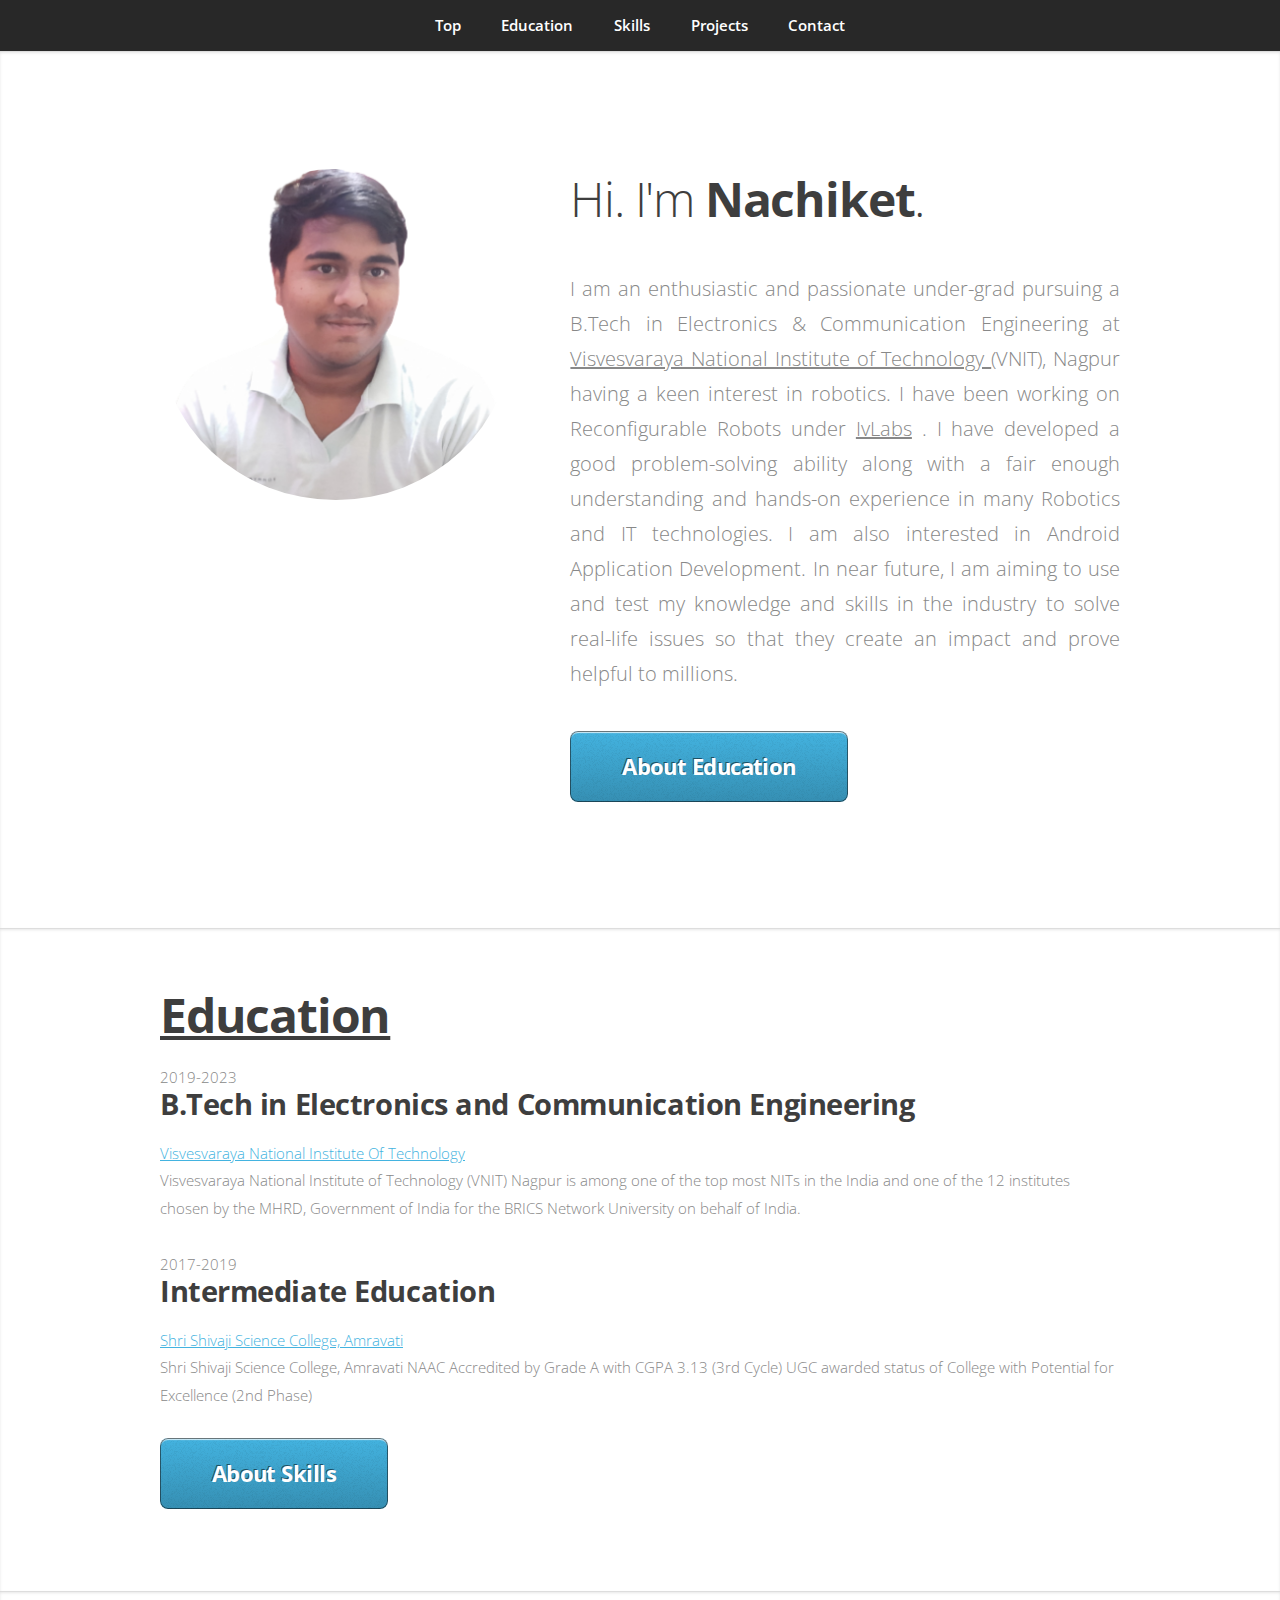
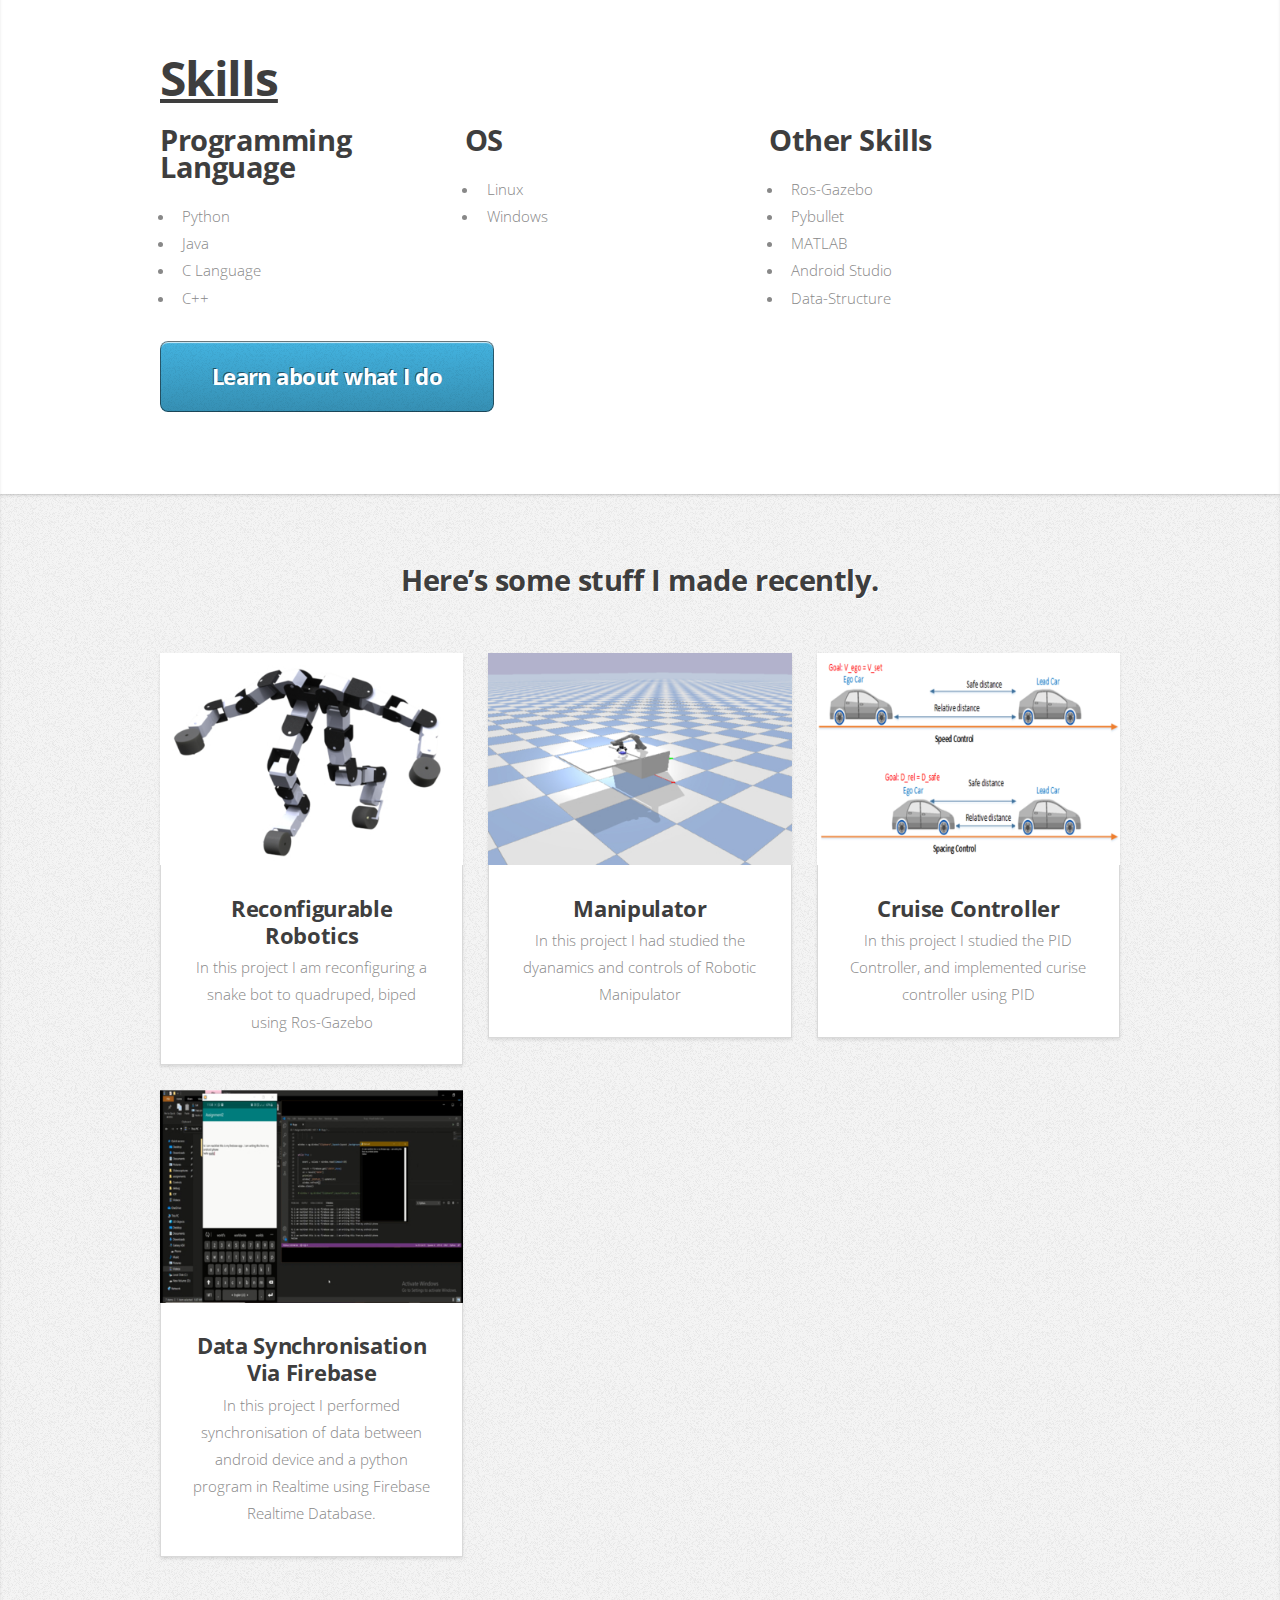
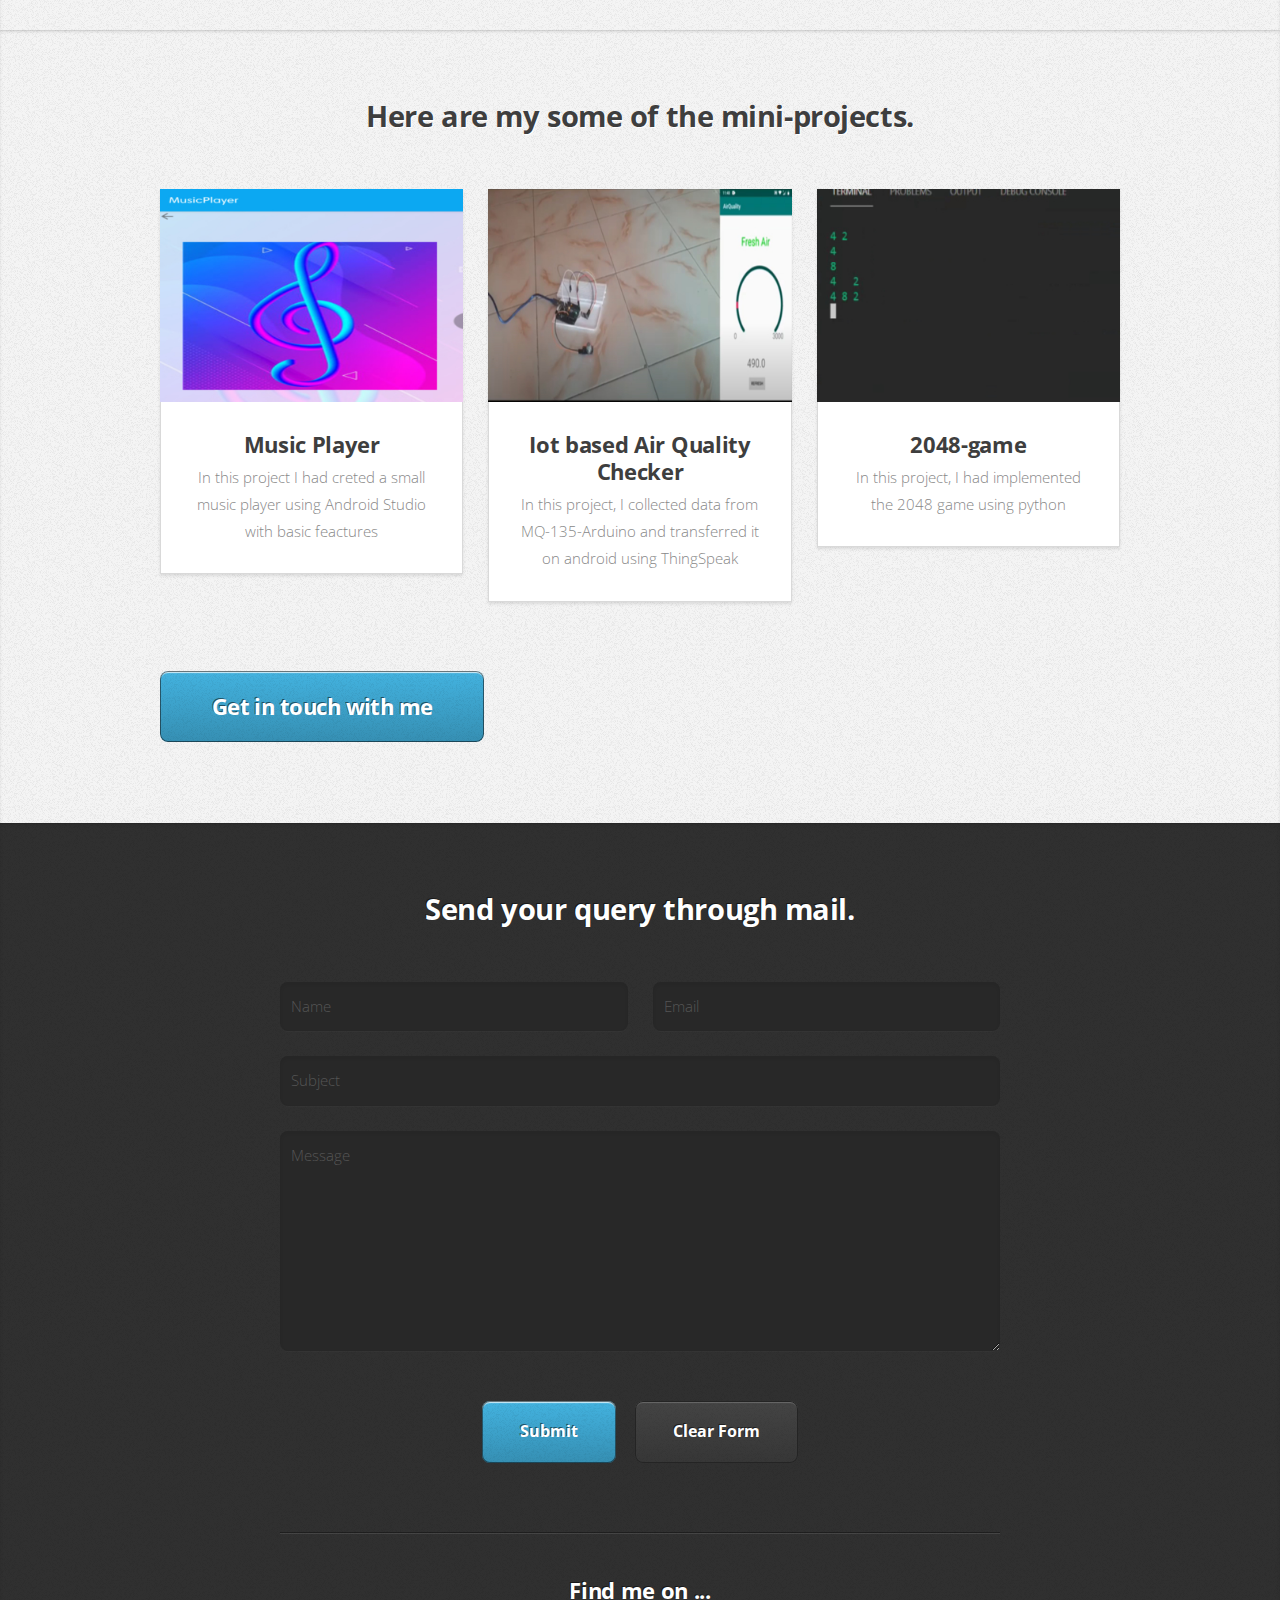
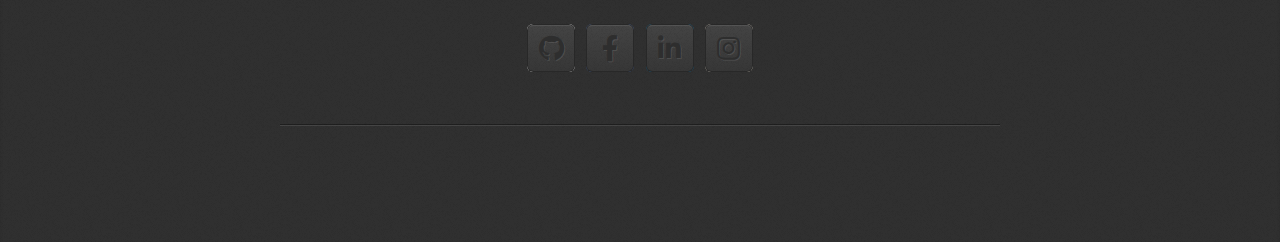
==== commit 60414dd5: "initial" ====
--- a/index.html
+++ b/index.html
@@ -6,6 +6,7 @@
 		<meta charset="utf-8" />
 		<meta name="viewport" content="width=device-width, initial-scale=1, user-scalable=no" />
 		<link rel="stylesheet" href="assets/css/main.css" />
+
 	</head>
 	<body class="is-preload">
 
@@ -274,7 +275,7 @@
 					</header>
 					<div class="row">
 						<div class="col-12">
-							<form method="POST" action="mail.php">
+							<form  action="POST"  data-netlify="true">
 								<div class="row">
 									<div class="col-6 col-12-small">
 										<input type="text" name="name" id="name" placeholder="Name" />
@@ -288,9 +289,10 @@
 									<div class="col-12">
 										<textarea name="message" id="message" placeholder="Message"></textarea>
 									</div>
+									<div data-netlify-recaptcha="true"></div>
 									<div class="col-12">
 										<ul class="actions" >
-											<li><input type="submit" value="Submit" /></li>
+											<li><input type="submit" value="Submit"  /></li>
 											<li><input type="reset" value="Clear Form" class="alt" /></li>
 										</ul>
 									</div>
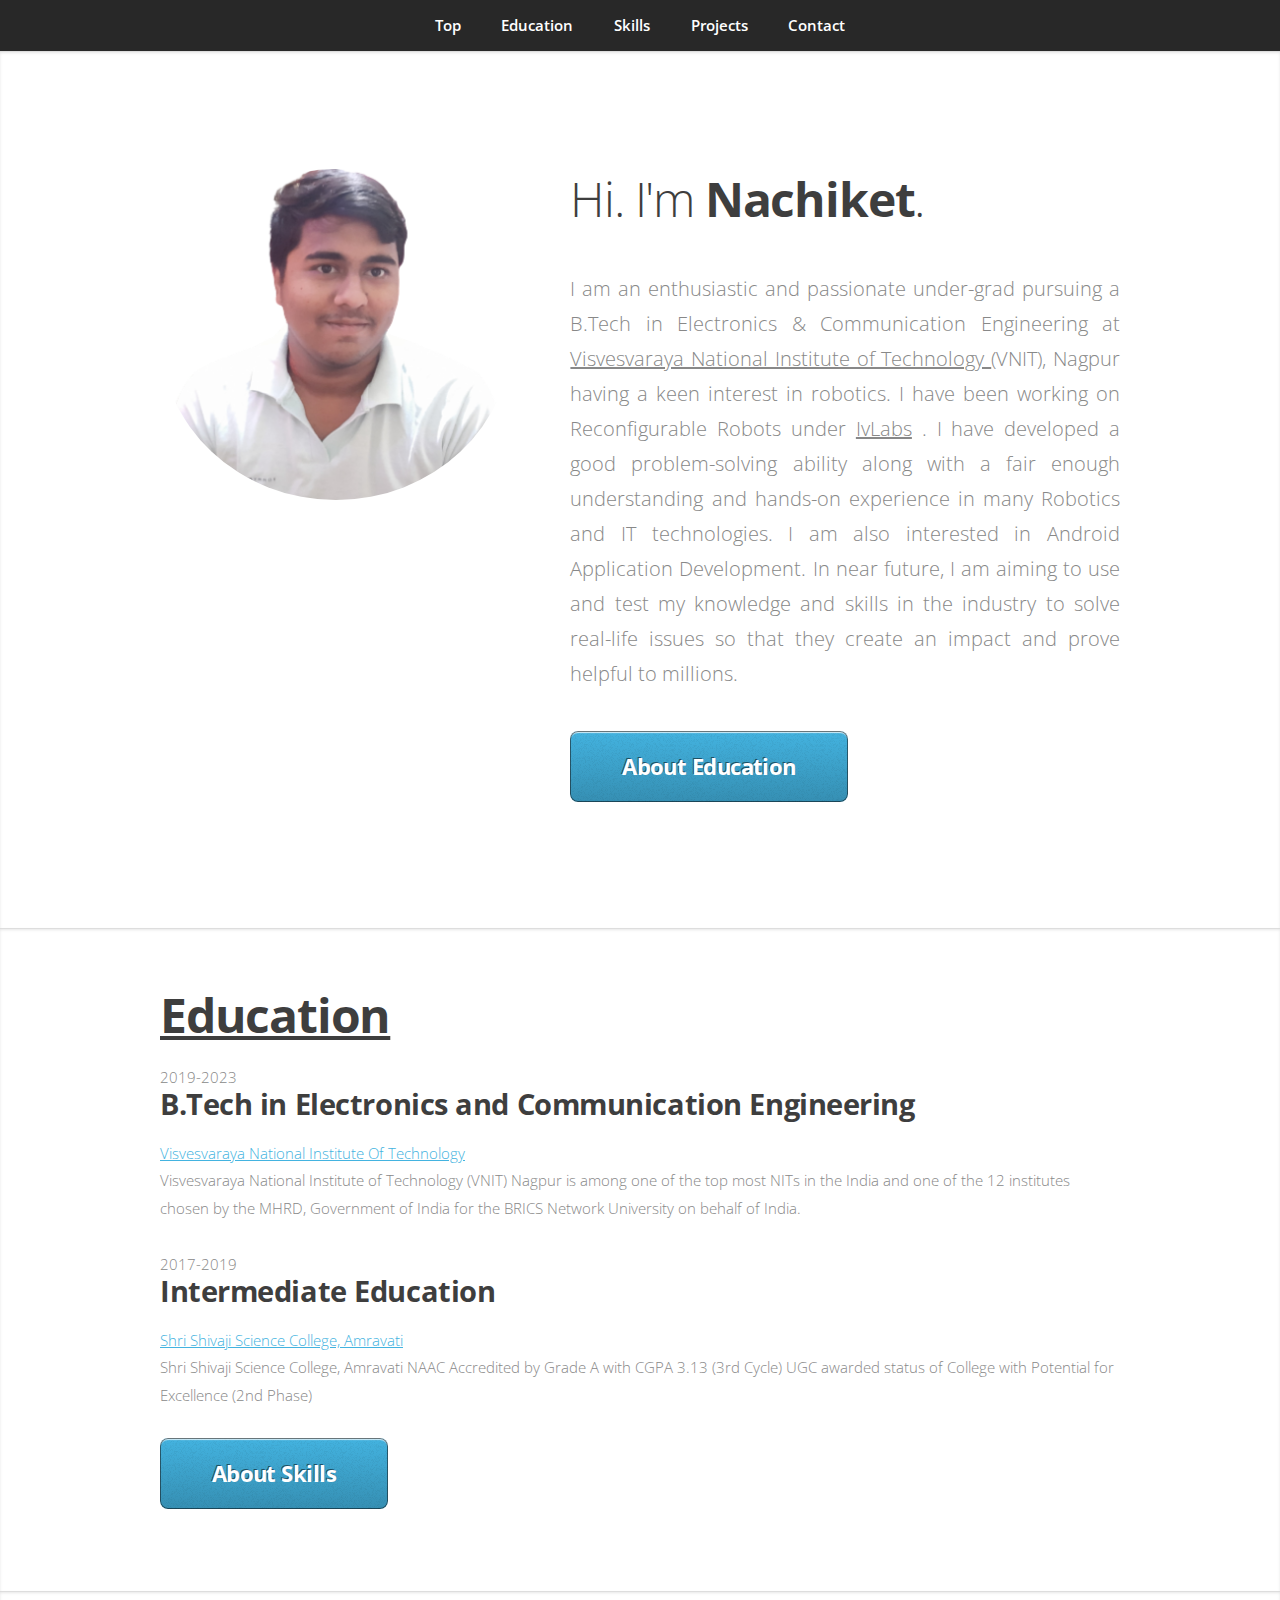
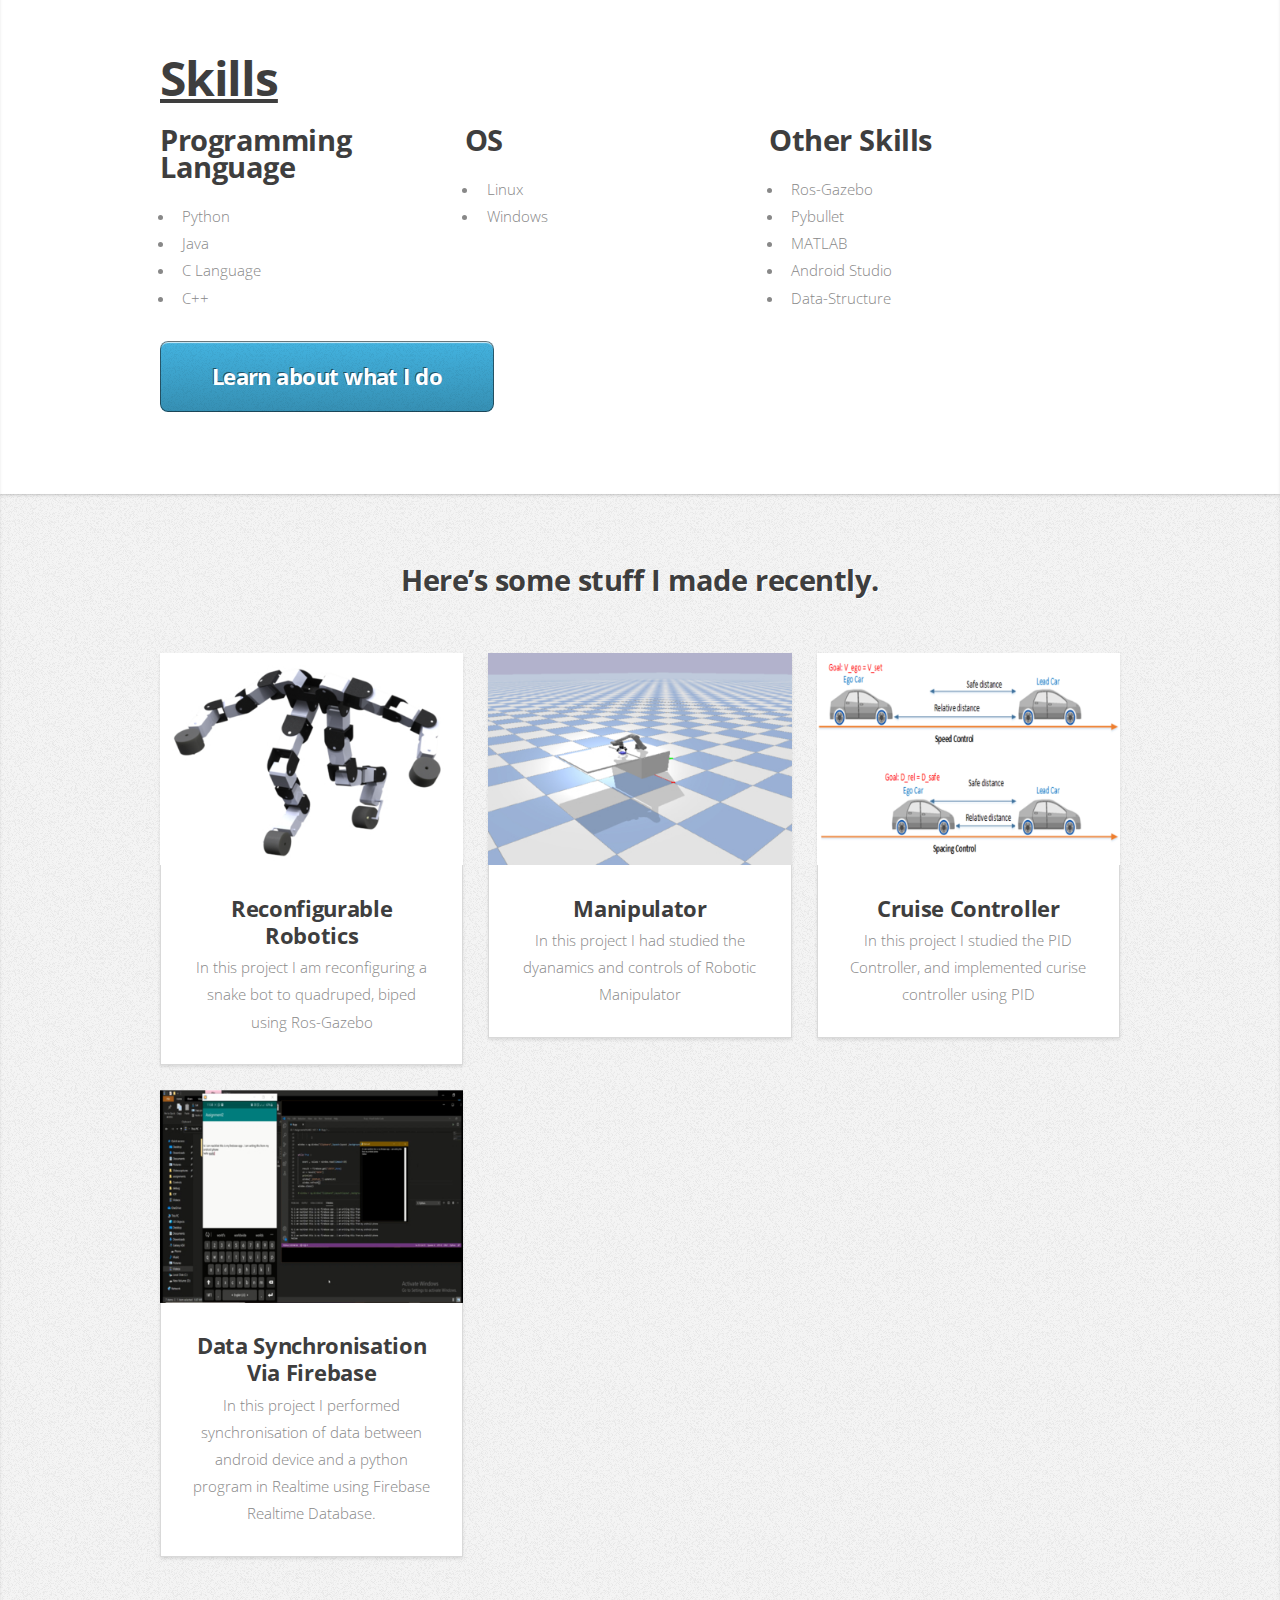
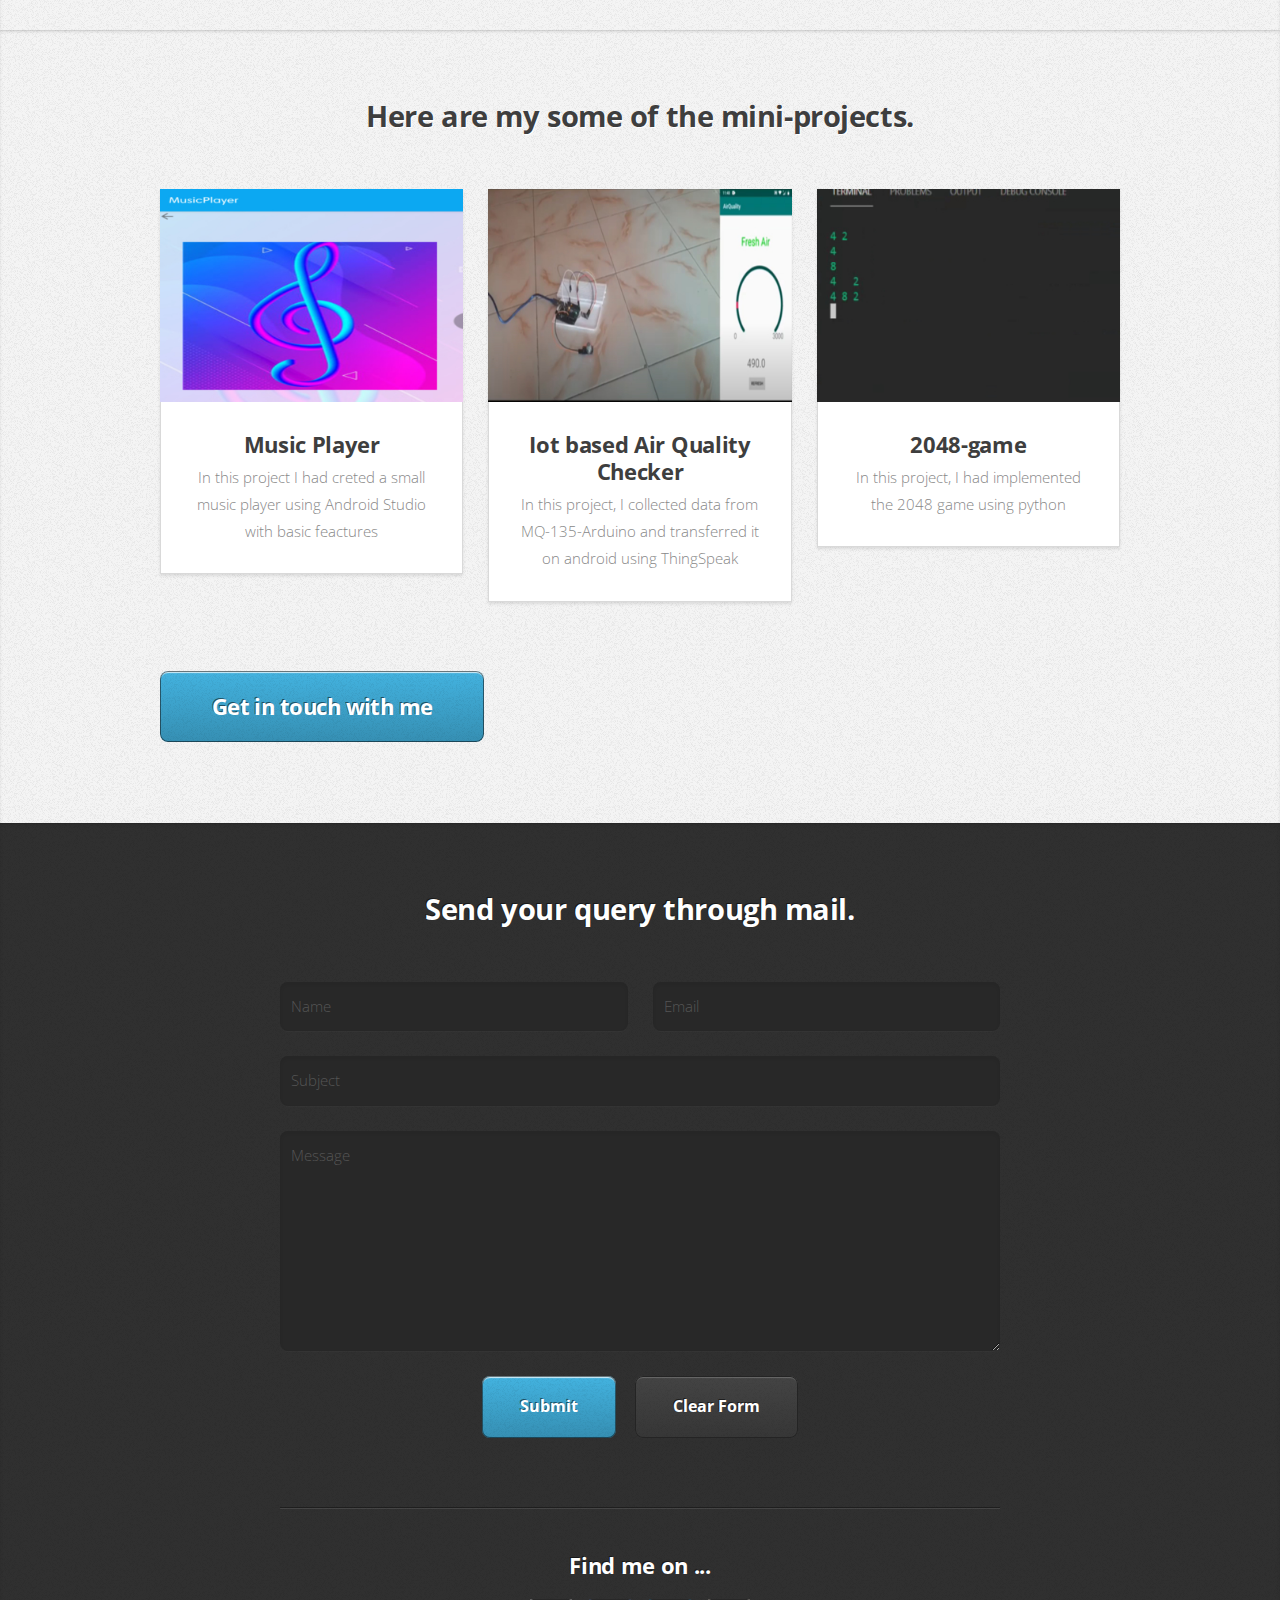
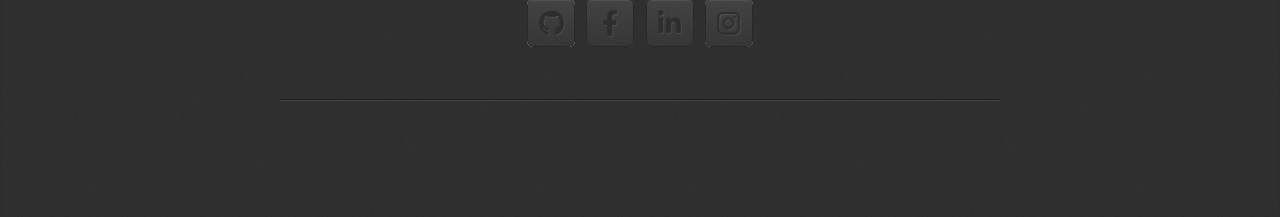
==== commit 829eab04: "initial" ====
--- a/index.html
+++ b/index.html
@@ -289,8 +289,9 @@
 									<div class="col-12">
 										<textarea name="message" id="message" placeholder="Message"></textarea>
 									</div>
-									<div data-netlify-recaptcha="true"></div>
+									
 									<div class="col-12">
+										
 										<ul class="actions" >
 											<li><input type="submit" value="Submit"  /></li>
 											<li><input type="reset" value="Clear Form" class="alt" /></li>
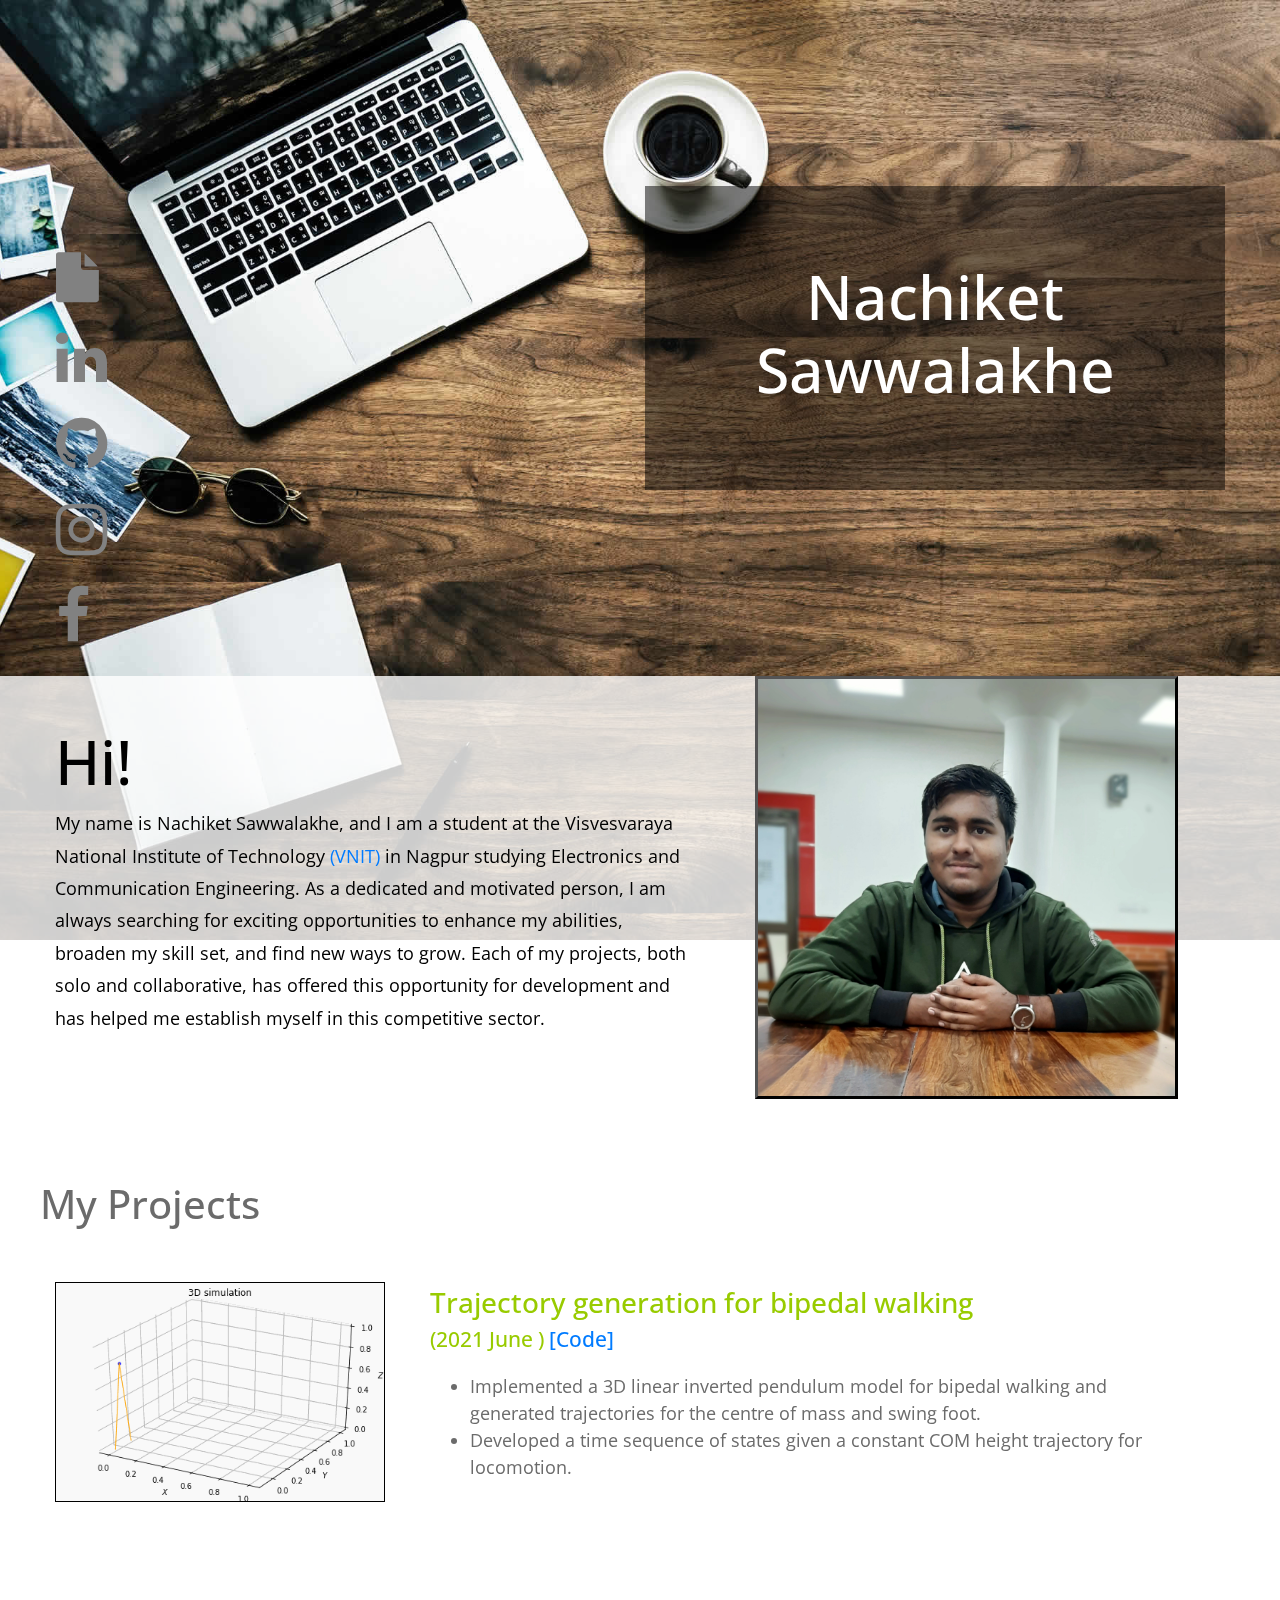
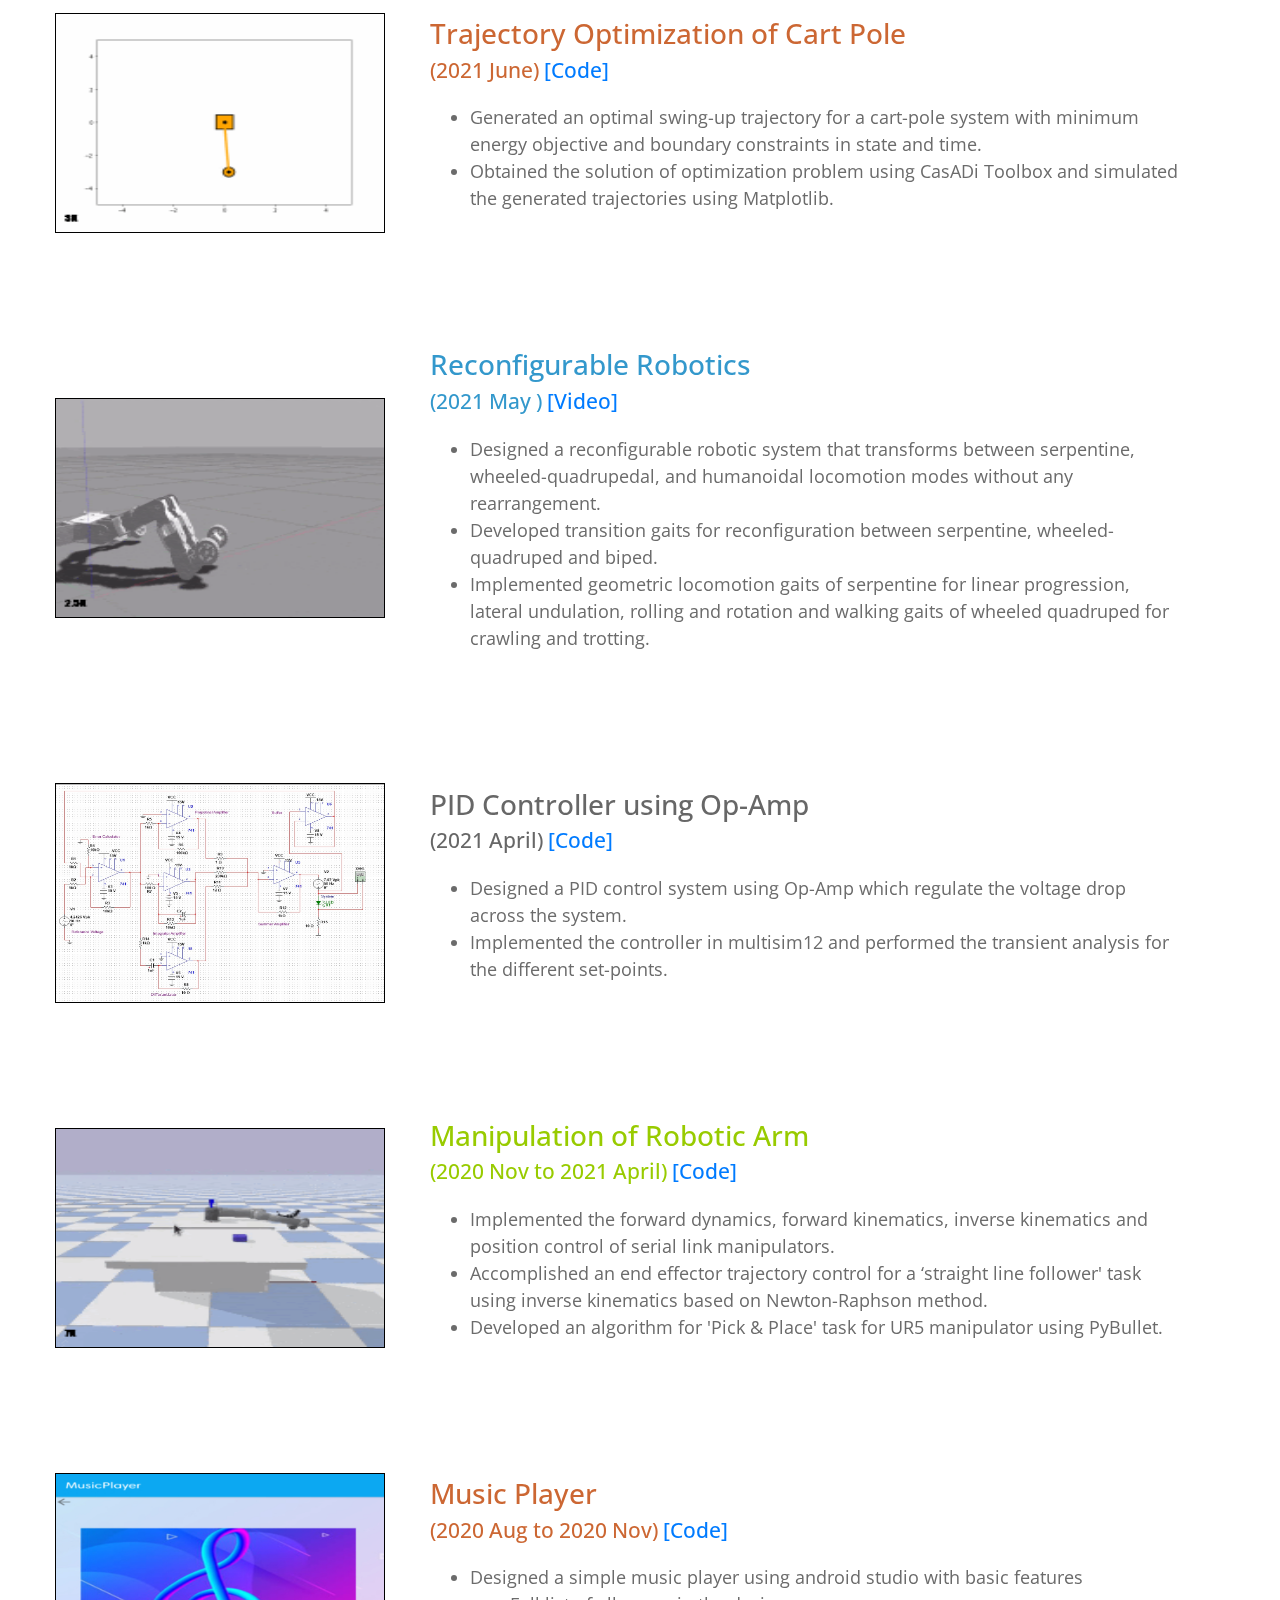
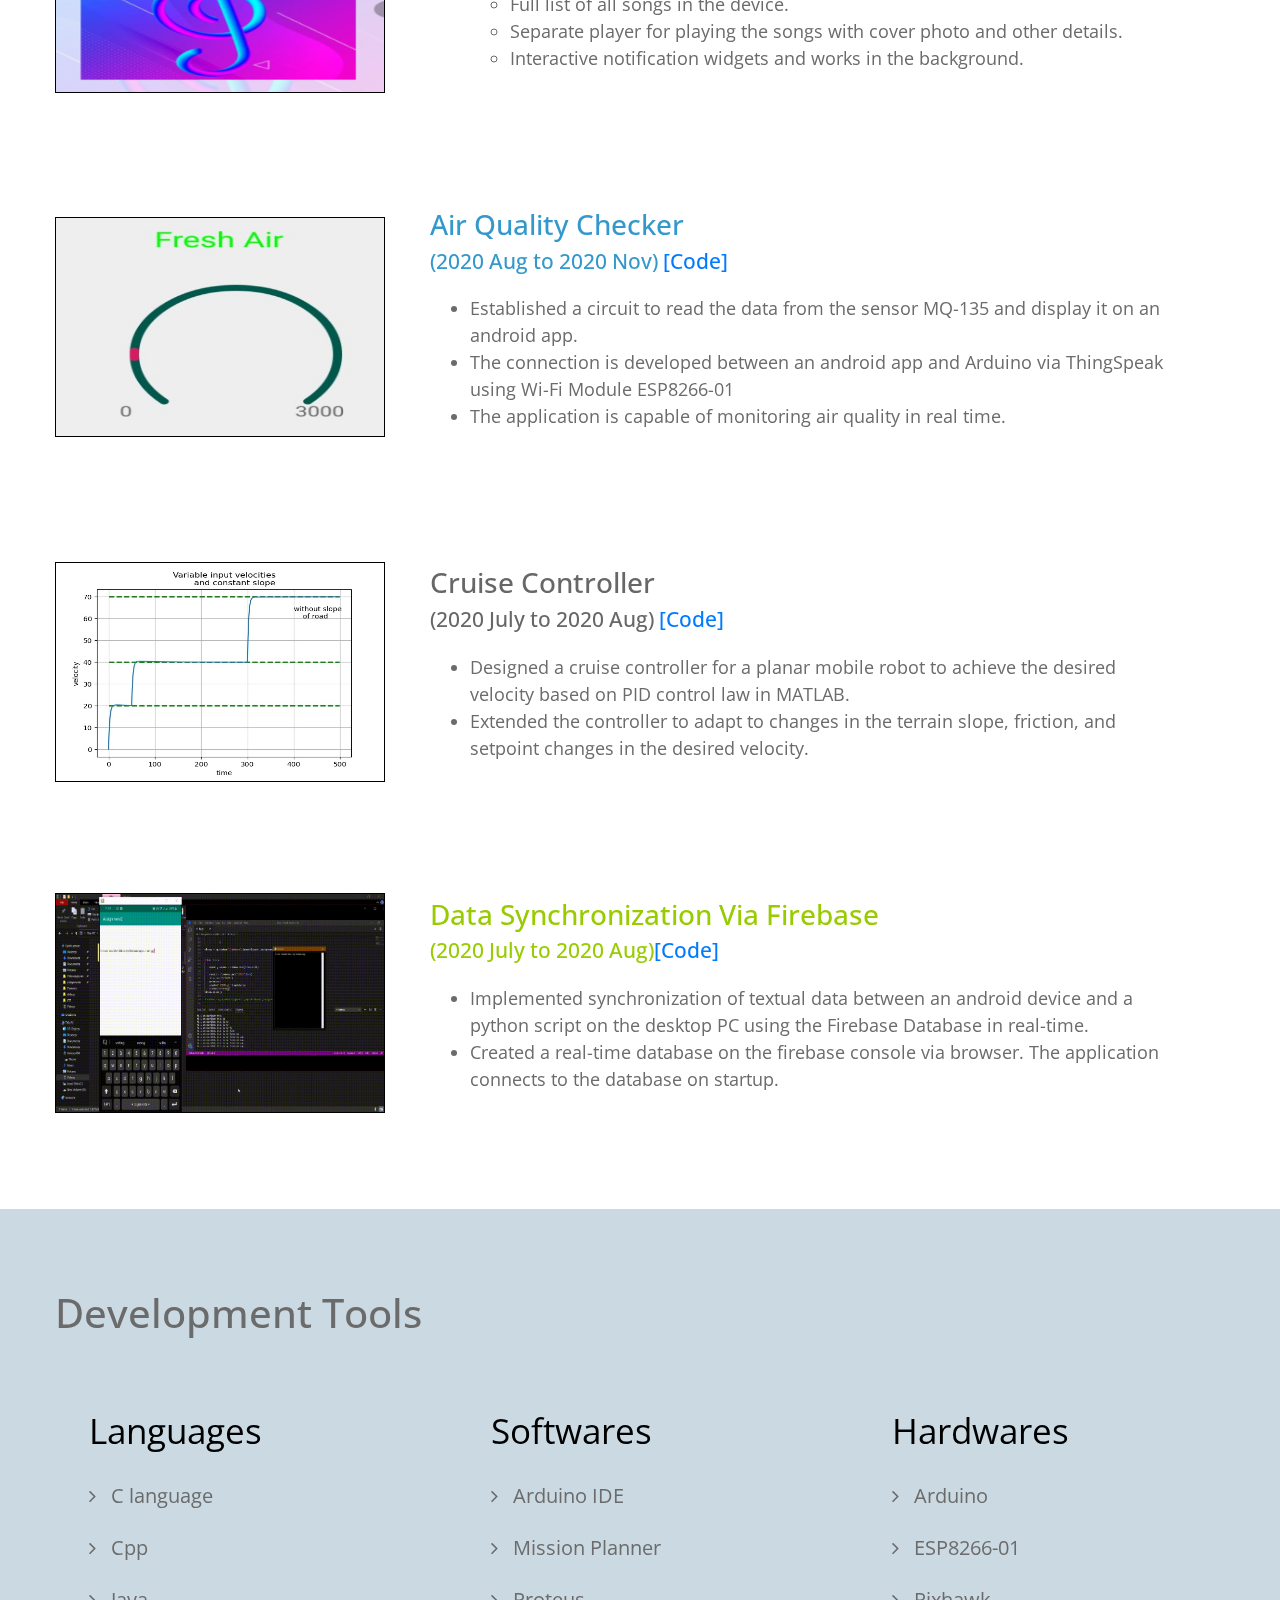
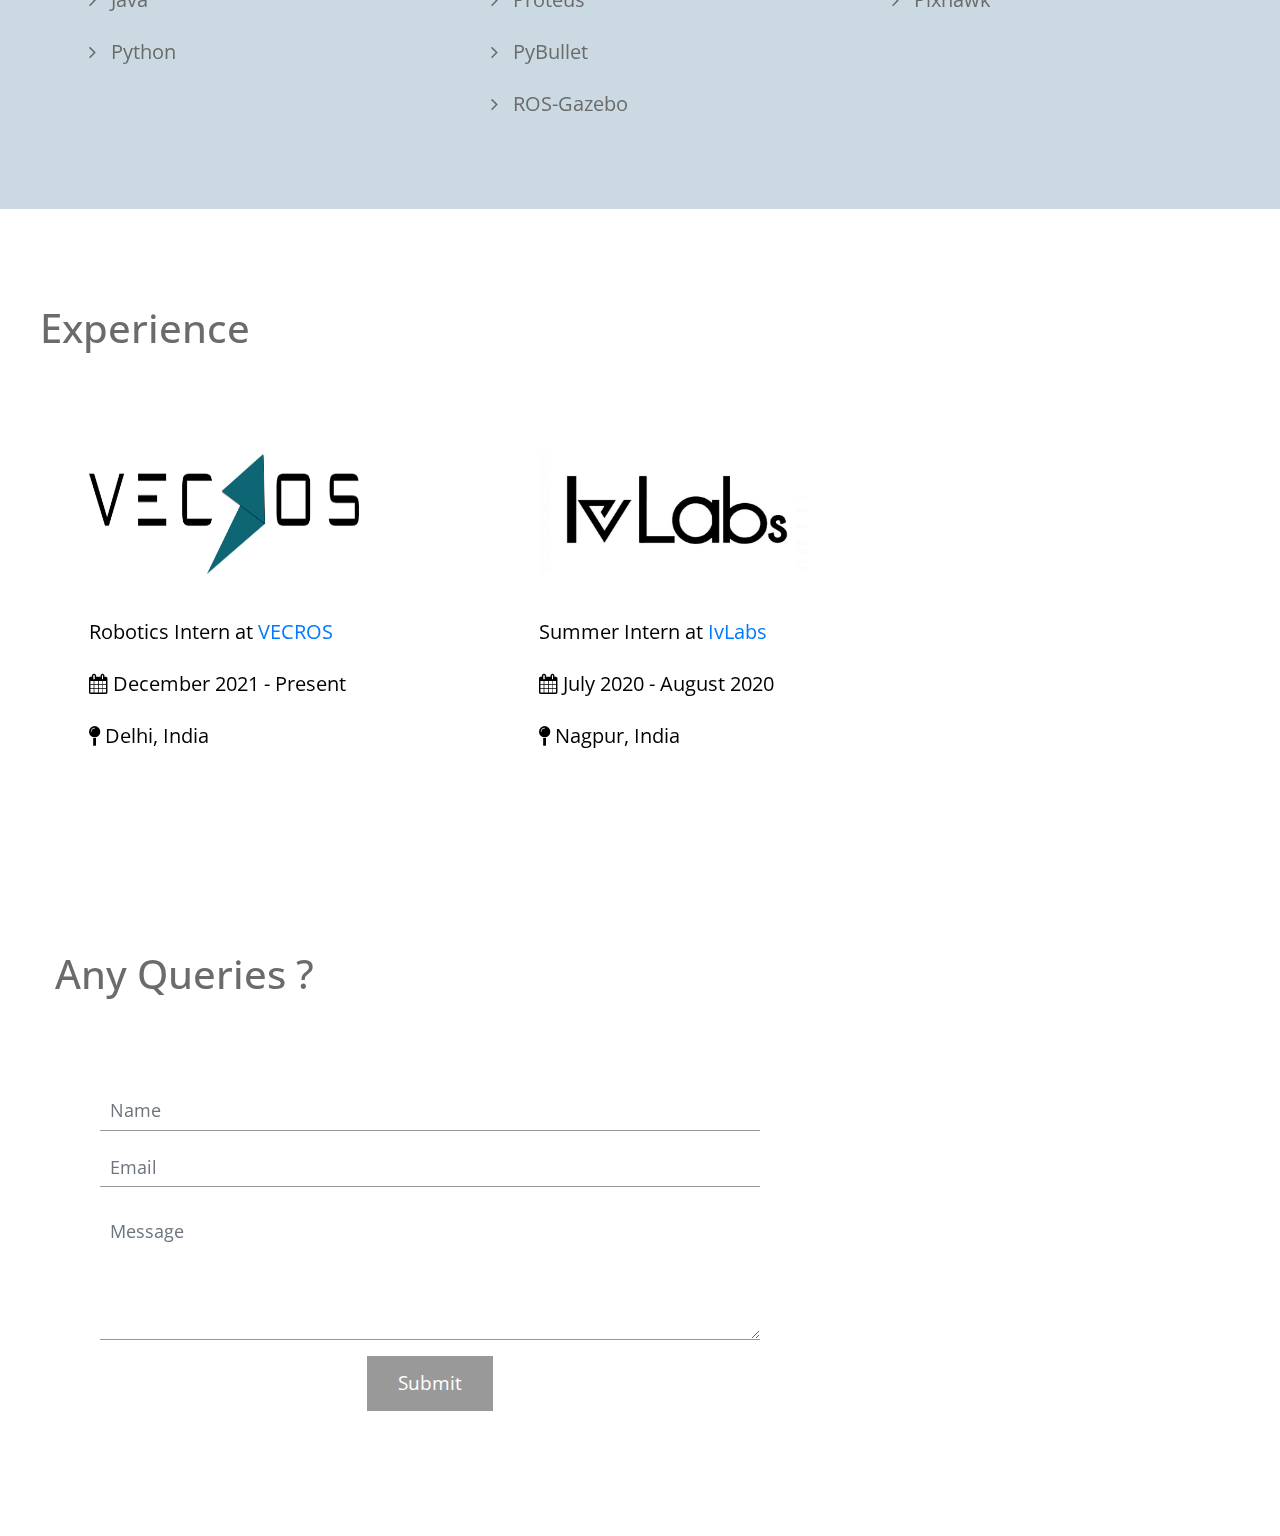
==== commit 85645e44: "added new" ====
--- a/index.html
+++ b/index.html
@@ -1,343 +1,493 @@
-<!DOCTYPE HTML>
-
-<html>
-	<head>
-		<title>My Portfolio</title>
-		<meta charset="utf-8" />
-		<meta name="viewport" content="width=device-width, initial-scale=1, user-scalable=no" />
-		<link rel="stylesheet" href="assets/css/main.css" />
-
-	</head>
-	<body class="is-preload">
-
-		<!-- Nav -->
-			<nav id="nav">
-				<ul class="container">
-					<li><a href="#top">Top</a></li>
-					<li><a href="#education">Education</a></li>
-					<li><a href="#skills">Skills</a></li>
-					<!-- <li><a href="#work">Work</a></li> -->
-					<li><a href="#projects">Projects</a></li>
-					<li><a href="#contact">Contact</a></li>
-				</ul>
-			</nav>
-
-		<!-- Home -->
-			<article id="top" class="wrapper style1">
-				<div class="container">
-					<div class="row">
-						<div class="col-4 col-5-large col-12-medium">
-							<span class="image fit"><img src="images\nachiket-removebg-preview3.png" alt="" /></span>
-						</div>
-						<div class="col-8 col-7-large col-12-medium">
-							<header>
-								<h1>Hi. I'm <strong>Nachiket</strong>.</h1>
-							</header>
-							<p  style="text-align:justify;font-size:20px">
-
-								I am an enthusiastic and passionate under-grad pursuing a B.Tech in Electronics & Communication Engineering 
-								at <a href="http://vnit.ac.in/" target="_blank">Visvesvaraya National Institute of Technology </a>  (VNIT), Nagpur having a keen interest in robotics. 
-								I have been working on Reconfigurable Robots under <a href="https://www.ivlabs.in/" target="_blank">IvLabs</a> .
-								 I have developed a good problem-solving 
-								ability along with a fair enough understanding and hands-on experience in many Robotics and IT technologies.
-								 I am also interested in Android Application Development. In near future, I am aiming to use and test my 
-								 knowledge and skills in the industry to solve real-life issues so that they create an impact and prove
-								  helpful to millions.
-
-							
-								  </p>
-							<a href="#education" class="button large scrolly">About Education</a>
-						</div>
-					</div>
-				</div>
-			</article>
-		<!-- education -->
-		<article id="education" class="wrapper style1">
-			<div class="container">
-				<!-- <div class="col-8 col-7-large col-12-medium">
-					<span class="icon-university"></span>
-				</div> -->
-				<div class="row">					
-					<div class="text pl-3" style="text-align:left;" >
-						<h1><u><strong>Education</strong></u></h1>
-						<span class="date" >2019-2023</span>
-						<h2>B.Tech in Electronics and Communication Engineering</h2>
-						<span class="position"><a href="http://vnit.ac.in/" target="_blank">Visvesvaraya National Institute Of Technology</a></span>
-						
-						<p>Visvesvaraya National Institute of Technology (VNIT) Nagpur is among
-							one of the top most NITs in the India and one of the 12 institutes
-							chosen by the MHRD, Government of India for the BRICS Network
-							University on behalf of India. </p>
-	
-						<span class="date" >2017-2019</span>
-						<h2>Intermediate Education</h2>
-						<span class="position"><a href="https://www.shivajiscamt.org/" target="_blank">Shri Shivaji Science College, Amravati</a></span>
-							
-							<p>Shri Shivaji Science College, Amravati
-								NAAC Accredited by Grade A with CGPA 3.13 (3rd Cycle)
-								UGC awarded status of College with Potential for Excellence (2nd Phase)
-								 </p>
-
-						<a href="#skills" class="button large scrolly">About Skills </a>
-						
-					</div>
-				</div>
-
-			</div>
-		</article>
-
-		
-		
-		<!-- Skills -->
-		<article id="skills" class="wrapper style1">
-			<div class="container">
-
-				<div class="row">
-					<div class="text pl-3" style="text-align:left;" >
-						<h1><u><strong>Skills</strong></u></h1>
-						<!-- <div class="row"> -->
-							<div class="column" style="text-align:left;">
-								<h2>Programming Language</h2>
-									<ul>
-										<li>Python</li>
-										<li>Java</li>
-										<li>C Language</li>
-										<li>C++</li>
-									</ul>
-							</div>
-							<div class="column" style="text-align:left;" >
-								<h2>OS</h2>
-									<ul>
-										<li>Linux</li>
-										<li>Windows</li>
-									</ul>
-							</div>
-							<div class="column" style="text-align:left;">
-								<h2>Other Skills</h2>
-									<ul>
-										<li>Ros-Gazebo</li>
-										<li>Pybullet</li>
-										<li>MATLAB</li>
-										<li>Android Studio</li>
-										<li>Data-Structure</li>
-									</ul>
-							</div>
-						  <!-- </div> -->
-						
-						
-						
-						<a href="#work" class="button large scrolly">Learn about what I do</a>
-					</div>
-				</div>
-			</div>
-		</article>
-				
-
-
-		<!-- Work -->
-			<!-- <article id="work" class="wrapper style2">
-				<div class="container">
-					<header>
-						<h2>Here's all the stuff I do.</h2>
-						
-					</header>
-					<div class="row aln-center">
-						<div class="col-4 col-6-medium col-12-small">
-							<section class="box style1">
-								<span class="icon featured fa-comments"></span>
-								<h3>Consequat lorem</h3>
-								<p>Ornare nulla proin odio consequat sapien vestibulum ipsum primis sed amet consequat lorem dolore.</p>
-							</section>
-						</div>
-						<div class="col-4 col-6-medium col-12-small">
-							<section class="box style1">
-								<span class="icon solid featured fa-camera-retro"></span>
-								<h3>Lorem dolor tempus</h3>
-								<p>Ornare nulla proin odio consequat sapien vestibulum ipsum primis sed amet consequat lorem dolore.</p>
-							</section>
-						</div>
-						<div class="col-4 col-6-medium col-12-small">
-							<section class="box style1">
-								<span class="icon featured fa-thumbs-up"></span>
-								<h3>Feugiat posuere</h3>
-								<p>Ornare nulla proin odio consequat sapien vestibulum ipsum primis sed amet consequat lorem dolore.</p>
-							</section>
-						</div>
-					</div>
-					<footer>
-						<p>Lorem ipsum dolor sit sapien vestibulum ipsum primis?</p>
-						<a href="#portfolio" class="button large scrolly">See some of my recent work</a>
-					</footer>
-				</div>
-			</article> -->
-
-		<!-- Portfolio -->
-			<article id="projects" class="wrapper style3">
-				<div class="container">
-					<header>
-						<h2>Here’s some stuff I made recently.</h2>
-						<!-- <p>Proin odio consequat  sapien vestibulum consequat lorem dolore feugiat.</p> -->
-					</header>
-					<div class="row">
-						<div class="col-4 col-6-medium col-12-small">
-							<article class="box style2">
-								<a href="#" class="image featured"><img src="images\requbis_resized.jpg" alt="" /></a>
-								<h3><a href="#">Reconfigurable Robotics</a></h3>
-								<p>In this project I am reconfiguring a snake bot to quadruped, biped using Ros-Gazebo</p>
-							</article>
-						</div>
-						<div class="col-4 col-6-medium col-12-small">
-							<article class="box style2">
-								<a href="https://github.com/IvLabs/manipulation" class="image featured"><img src="images\man.jpg" alt="" /></a>
-								<h3><a href="https://github.com/IvLabs/manipulation">Manipulator</a></h3>
-								<p>In this project I had studied the dyanamics and controls of Robotic Manipulator</p>
-							</article>
-						</div>
-						<div class="col-4 col-6-medium col-12-small">
-							<article class="box style2">
-								<a href="https://github.com/Nachiket497/CRUISE-CONTROLLER" class="image featured"><img src="images\cc.png" alt="" /></a>
-								<h3><a href="https://github.com/Nachiket497/CRUISE-CONTROLLER"></a>Cruise Controller</a></h3>
-								<p>In this project I studied the PID Controller, and implemented curise controller using PID </p>
-							</article>
-						</div>
-						<div class="col-4 col-6-medium col-12-small">
-							<article class="box style2">
-								<a href="https://github.com/Nachiket497/FirebaseAPK/" class="image featured"><img src="images\ds.jpg" alt="" /></a>
-								<h3><a href="https://github.com/Nachiket497/FirebaseAPK/">Data Synchronisation Via Firebase</a></h3>
-								<p>In this project I performed synchronisation of  data between android device and a python program  in Realtime using Firebase Realtime Database.</p>
-							</article>
-						</div>
-						<!-- <div class="col-4 col-6-medium col-12-small">
-							<article class="box style2">
-								<a href="#" class="image featured"><img src="images/pic05.jpg" alt="" /></a>
-								<h3><a href="#">Feugiat aliquam</a></h3>
-								<p>Ornare nulla proin odio consequat.</p>
-							</article>
-						</div>
-						<div class="col-4 col-6-medium col-12-small">
-							<article class="box style2">
-								<a href="#" class="image featured"><img src="images/pic06.jpg" alt="" /></a>
-								<h3><a href="#">Sed amet ornare</a></h3>
-								<p>Ornare nulla proin odio consequat.</p>
-							</article>
-						</div>
-					</div> -->
-					<!-- <footer>
-						<p>Lorem ipsum dolor sit sapien vestibulum ipsum primis?</p>
-						<a href="#contact" class="button large scrolly">Get in touch with me</a>
-					</footer> -->
-				</div>
-			</article>
-
-		<!-- Portfolio -->
-		<article id="sp" class="wrapper style3">
-			<div class="container">
-				<header>
-					<h2>Here are my some of the mini-projects.</h2>
-					<!-- <p>Proin odio consequat  sapien vestibulum consequat lorem dolore feugiat.</p> -->
-				</header>
-				<div class="row">
-					<div class="col-4 col-6-medium col-12-small">
-						<article class="box style2">
-							<a href="https://github.com/Nachiket497/Music_Player" class="image featured"><img src="images\mus.jpg" alt="" /></a>
-							<h3><a href="https://github.com/Nachiket497/Music_Player">Music Player</a></h3>
-							<p>In this project I had creted a small music player using Android Studio with basic feactures</p>
-						</article>
-					</div>
-					<div class="col-4 col-6-medium col-12-small">
-						<article class="box style2">
-							<a href="https://github.com/Nachiket497/IOT_Base_Air_Qulity_checker" class="image featured"><img src="images\iot.jpg" alt="" /></a>
-							<h3><a href="https://github.com/Nachiket497/IOT_Base_Air_Qulity_checker">Iot based Air Quality Checker</a></h3>
-							<p>In this project, I collected data from MQ-135-Arduino and transferred it on android using ThingSpeak</p>
-						</article>
-					</div>
-					<div class="col-4 col-6-medium col-12-small">
-						<article class="box style2">
-							<a href="https://github.com/Nachiket497/py2048" class="image featured"><img src="images\game.jpg" alt="" /></a>
-							<h3><a href="https://github.com/Nachiket497/py2048"></a>2048-game</a></h3>
-							<p>In this project, I had implemented the 2048 game using python </p>
-						</article>
-					</div>
-					
-				<footer style="align-items: center;">
-					<!-- <p>Lorem ipsum dolor sit sapien vestibulum ipsum primis?</p> -->
-					<a href="#contact" class="button large scrolly">Get in touch with me</a>
-				</footer>
-			</div>
-		</article>
-
-		<!-- Contact -->
-			<article id="contact" class="wrapper style4">
-				<div class="container medium">
-					<header>
-						<h2>Send your query through mail.</h2>
-						
-					</header>
-					<div class="row">
-						<div class="col-12">
-							<form  action="POST"  data-netlify="true">
-								<div class="row">
-									<div class="col-6 col-12-small">
-										<input type="text" name="name" id="name" placeholder="Name" />
-									</div>
-									<div class="col-6 col-12-small">
-										<input type="text" name="email" id="email" placeholder="Email" />
-									</div>
-									<div class="col-12">
-										<input type="text" name="subject" id="subject" placeholder="Subject" />
-									</div>
-									<div class="col-12">
-										<textarea name="message" id="message" placeholder="Message"></textarea>
-									</div>
-									
-									<div class="col-12">
-										
-										<ul class="actions" >
-											<li><input type="submit" value="Submit"  /></li>
-											<li><input type="reset" value="Clear Form" class="alt" /></li>
-										</ul>
-									</div>
-								</div>
-							</form>
-						</div>
-						<div class="col-12">
-							<hr />
-							<h3>Find me on ...</h3>
-							<ul class="social">
-								<!-- <li><a href="#" class="icon brands fa-twitter"><span class="label">Twitter</span></a></li> -->
-								<li><a href="https://github.com/Nachiket497" class="icon brands fa-github"><span class="label">Github</span></a></li>
-								<li><a href="https://www.facebook.com/nachiket.sawwalakhe" class="icon brands fa-facebook-f"><span class="label">Facebook</span></a></li>
-								<!-- <li><a href="#" class="icon brands fa-dribbble"><span class="label">Dribbble</span></a></li> -->
-								<li><a href="https://www.linkedin.com/in/nachiket\sawwalakhe-052041195" class="icon brands fa-linkedin-in"><span class="label">LinkedIn</span></a></li>
-								<li><a href="https://www.instagram.com/nachiket497/" class="icon brands fa-instagram"><span></span></a></li>
-								<!-- <li><a href="#" class="icon brands fa-tumblr"><span class="label">Tumblr</span></a></li> -->
-								<!-- <li><a href="#" class="icon brands fa-google-plus"><span class="label">Google+</span></a></li> -->
-								
-								
-								<!-- <li><a href="#" class="icon solid fa-rss"><span>RSS</span></a></li> -->
-								
-								<!-- <li><a href="#" class="icon brands fa-foursquare"><span>Foursquare</span></a></li> -->
-								<!-- <li><a href="#" class="icon brands fa-skype"><span>Skype</span></a></li> -->
-								<!-- <li><a href="#" class="icon brands fa-soundcloud"><span>Soundcloud</span></a></li> -->
-								<!-- <li><a href="#" class="icon brands fa-youtube"><span>YouTube</span></a></li> -->
-								<!-- <li><a href="#" class="icon brands fa-blogger"><span>Blogger</span></a></li> -->
-								<!-- <li><a href="#" class="icon brands fa-flickr"><span>Flickr</span></a></li> -->
-								<!-- <li><a href="#" class="icon brands fa-vimeo"><span>Vimeo</span></a></li> -->
-								
-							</ul>
-							<hr />
-						</div>
-					</div>
-				</div>
-			</article>
-
-		<!-- Scripts -->
-			<script src="assets/js/jquery.min.js"></script>
-			<script src="assets/js/jquery.scrolly.min.js"></script>
-			<script src="assets/js/browser.min.js"></script>
-			<script src="assets/js/breakpoints.min.js"></script>
-			<script src="assets/js/util.js"></script>
-			<script src="assets/js/main.js"></script>
-
-	</body>
+<!DOCTYPE html>
+<html lang="en">
+
+<head>
+  <meta charset="UTF-8" />
+  <meta name="viewport" content="width=device-width, initial-scale=1.0" />
+  <meta http-equiv="X-UA-Compatible" content="ie=edge" />
+  <link rel="stylesheet" href="https://fonts.googleapis.com/css?family=Open+Sans:400,600" />
+  <link rel="stylesheet" href="css/all.min.css" />
+  <link rel="stylesheet" href="css/bootstrap.min.css" />
+  <link rel="stylesheet" href="css/templatemo-style.css" />
+  <!-- <link rel="stylesheet" href="https://maxcdn.bootstrapcdn.com/bootstrap/3.3.7/css/bootstrap.min.css"> -->
+  <link rel="stylesheet" href="https://cdnjs.cloudflare.com/ajax/libs/font-awesome/4.7.0/css/font-awesome.min.css">
+
+  <title>Nachiket497-Portfolio</title>
+
+  <!--
+Mini Profile Template
+https://templatemo.com/tm-530-mini-profile
+-->
+</head>
+
+<body>
+
+  <!-- Welcome Section -->
+  <section id="tmWelcome" class="parallax-window" data-parallax="scroll" data-image-src="img/mini-profile-bg-01.jpg">
+    <div class="container-fluid tm-brand-container-outer">
+      <div class="row">
+        <div class="col-12">
+          <!-- Logo Area -->
+          <!-- Black transparent bg -->
+          <div class="ml-auto mr-0 tm-bg-black-transparent text-white tm-brand-container-inner">
+            <div class="tm-brand-container text-center">
+              <h1 class="tm-brand-name">Nachiket Sawwalakhe</h1>
+              <!-- <p class="tm-brand-description mb-0">simple parallax template</p> -->
+            </div>
+          </div>
+        </div>
+      </div>
+    </div>
+
+    <div class="tm-bg-white-transparent tm-welcome-container">
+      <div class="container-fluid">
+        <div class="row h-100">
+          <!-- Welcome Text -->
+          <!-- White transparent bg -->
+          <div class="col-md-7 tm-welcome-left-col">
+            <div class="tm-welcome-left">
+              <h1 class="tm-brand-name">Hi! </h1>
+              <!-- <h2 class="tm-welcome-title">Hi! I'm Nachiket</h2> -->
+              <p class="pb-0">
+              <!-- <ul>
+                studying Electronics and Communication Engineering at Visvesvaraya National Institute of Technology (VNIT), Nagpur,
+                <li>Student at Visvesvaraya National Institute of Technology (VNIT), Nagpur </li>
+                <li>Vice President and Founder of IDS-VNIT.</li>
+                <li>Core Member of IvLabs.</li>
+                <li>Developed an excellent problem-solving ability, as well as a good understanding of and hands-on experience with a variety of robotic and IT technologies.</li>
+                <li>Wants to apply and test my knowledge in the industry to solve real-world problems that will have an
+                  impact and assist millions of people.</li>
+              </ul> -->
+              <!-- I have been working under IvLabs on various robotics projects. I have developed an 
+                  excellent problem-solving ability and a fair enough 
+                  understanding and hands-on experience in many Robotics
+                   and IT technologies. I am also interested in Android
+                    Application Development. Shortly, I aim to use and 
+                    test my knowledge and skills in the industry to solve 
+                    real-life issues so that they create an impact and 
+                    prove helpful to millions.  -->
+                    My name is Nachiket Sawwalakhe, and I am a student at the Visvesvaraya National Institute of Technology <a href="https://vnit.ac.in/">(VNIT)</a> in Nagpur studying Electronics and Communication Engineering. As a dedicated and motivated person, I am always searching for exciting opportunities to enhance my abilities, broaden my skill set, and find new ways to grow. Each of my projects, both solo and collaborative, has offered this opportunity for development and has helped me establish myself in this competitive sector.
+              </p>
+              <!-- <p> -->
+                  <!-- Find My Resume : <a href="https://vnit.ac.in/">Here</a>      -->
+              <!-- </p> -->
+              <!-- <a href="#" class="fa fa-github"></a> -->
+            </div>
+          </div>
+          <!-- Brown bg -->
+          <div class="col-md-5">
+            <div class="tm-welcome-right">
+              <!-- <i class="fas fa-4x fa-address-card p-3 tm-welcome-icon"></i> -->
+              <!-- <p class="mb-0">
+                  Please spread a word about templatemo website. Anyone can download free Bootstrap CSS templates.
+                </p> -->
+              <img src="img\Nachiket.jpg" height="423" style="border:3px outset black;">
+            </div>
+          </div>
+        </div>
+      </div>
+    </div>
+  </section>
+  <!-- End Welcome section -->
+
+  <div class="sidenav">
+    <!-- <a href="#" class="fa fa-google" ></a> -->
+    <ul class="list-icon">
+      <li><a href="https://drive.google.com/file/d/1F-0O5NYP1Ze4DHPutF4JvORRXdPMlFDc/view?usp=sharing" class="fa fa-file" style="font-size:50px"></a></li>
+      <li>    <a href="https://www.linkedin.com/in/nachiket-sawwalakhe-052041195" class="fa fa-linkedin" ></a></li>
+      <li>
+        <a href="https://github.com/Nachiket497" class="fa fa-github" ></a></li>
+      <li>    <a href="https://www.instagram.com/nachiket497/" class="fa fa-instagram" ></a></li>
+      <li>    <a href="https://www.facebook.com/nachiket.sawwalakhe" class="fa fa-facebook" ></a></li>
+    </ul>
+    
+
+
+
+    <!-- <a href="#">Services</a> -->
+    <!-- <a href="#">Clients</a> -->
+    <!-- <a href="#">Contact</a> -->
+  </div>
+
+
+  <!-- Portfolio section -->
+  <section id="tmPortfolio">
+    <div class="container-fluid">
+      <div class="row">
+        <div class="head">
+          <h1>My Projects </br> </h1>
+        </div>
+
+        <div class="col-12">
+          <div class="tm-portfolio-item">
+            <!-- <div class="tm-portfolio-name text-white tm-bg-green">
+                
+              </div> -->
+            <img src="img\Multistep_3D.gif" height="220" width="330" style="border:1px solid black;"> </img>
+            <div class="tm-portfolio-description">
+              <h3 class="tm-text-green">
+                Trajectory generation for bipedal walking <br>
+                <span class="tm-title-small">(2021 June ) <a href="https://github.com/Nachiket497/biped_walking">[Code]</a> </span>
+              </h3>
+              <p class="mb-0">
+              <ul>
+                <li>Implemented a 3D linear inverted pendulum model for bipedal walking and generated trajectories for
+                  the centre of mass and swing foot. </li>
+                <li>Developed a time sequence of states given a constant COM height trajectory for locomotion.</li>
+              </ul>
+              </p>
+            </div>
+          </div>
+
+          <div class="tm-portfolio-item">
+            <!-- <div class="tm-portfolio-name text-white tm-bg-orange">
+                Project Maneger
+              </div> -->
+            <img src="img\optimize1.gif" height="220" width="330" style="border:1px solid black;"> </img>
+            <div class="tm-portfolio-description">
+              <h3 class="tm-text-orange">
+                Trajectory Optimization of Cart Pole<br>
+                <span class="tm-title-small">(2021 June) <a href="https://github.com/Nachiket497/trajectory_optimization">[Code]</a> </span>
+              </h3>
+              <p class="mb-0">
+              <ul>
+                <li>Generated an optimal swing-up trajectory for a cart-pole system with minimum energy objective and
+                  boundary constraints in state and time.</li>
+                <li>Obtained the solution of optimization problem using CasADi Toolbox and simulated the generated
+                  trajectories using Matplotlib.</li>
+              </ul>
+              </p>
+            </div>
+          </div>
+
+          <div class="tm-portfolio-item">
+            <img src="img\q2h1.gif" height="220" width="330" style="border:1px solid black;"> </img>
+            <div class="tm-portfolio-description">
+              <h3 class="tm-text-blue">
+                Reconfigurable Robotics<br>
+                <span class="tm-title-small">(2021 May ) <a href="https://drive.google.com/file/d/1WklsGTju2-ZOsPBwW0gTP8u28iZbrFs0/view">[Video]</a>  </span>
+              </h3>
+              <p class="mb-0">
+              <ul>
+                <li>Designed a reconfigurable robotic system that transforms between serpentine, wheeled-quadrupedal,
+                  and humanoidal locomotion modes without any rearrangement.</li>
+                <li>Developed transition gaits for reconfiguration between serpentine, wheeled-quadruped and biped.</li>
+                <li>Implemented geometric locomotion gaits of serpentine for linear progression, lateral undulation,
+                  rolling and rotation and walking gaits of wheeled quadruped for crawling and trotting. </li>
+              </ul>
+              </p>
+            </div>
+          </div>
+
+          <div class="tm-portfolio-item">
+            <img src="img\Circuit_diagram.jpeg" height="220" width="330" style="border:1px solid black;"> </img>
+            <div class="tm-portfolio-description">
+              <h3 class="tm-text-dark-gray">
+                PID Controller using Op-Amp<br>
+                <span class="tm-title-small">
+                  (2021 April) <a href="https://github.com/Nachiket497/PID_Controller_using_OP-Amp">[Code]</a> 
+                </span>
+              </h3>
+              <p class="mb-0">
+              <ul>
+                <li>Designed a PID control system using Op-Amp which regulate the voltage drop across the system.</li>
+                <li>Implemented the controller in multisim12 and performed the transient analysis for the different
+                  set-points.</li>
+              </ul>
+              </p>
+            </div>
+          </div>
+          <div class="tm-portfolio-item">
+            <img src="img\pick_place1.gif" height="220" width="330" style="border:1px solid black;"> </img>
+            <div class="tm-portfolio-description">
+              <h3 class="tm-text-green">
+                Manipulation of Robotic Arm<br>
+                <span class="tm-title-small">(2020 Nov to 2021 April) <a href="https://github.com/IvLabs/manipulation">[Code]</a>  </span>
+              </h3>
+              <p class="mb-0">
+              <ul>
+                <li>Implemented the forward dynamics, forward kinematics, inverse kinematics and position control of
+                  serial link manipulators.</li>
+                <li>Accomplished an end effector trajectory control for a ‘straight line follower' task using inverse
+                  kinematics based on Newton-Raphson method.</li>
+                <li> Developed an algorithm for 'Pick & Place' task for UR5 manipulator using PyBullet. </li>
+              </ul>
+              </p>
+            </div>
+          </div>
+          <div class="tm-portfolio-item">
+            <img src="img\mus.jpg" height="220" width="330" style="border:1px solid black;"> </img>
+            <div class="tm-portfolio-description">
+              <h3 class="tm-text-orange">
+                Music Player<br>
+                <span class="tm-title-small">(2020 Aug to 2020 Nov) <a href="https://github.com/Nachiket497/Music_Player">[Code]</a>  </span>
+              </h3>
+              <p class="mb-0">
+              <ul>
+                <li>Designed a simple music player using android studio with basic features
+                  <ul>
+                    <li>Full list of all songs in the device.</li>
+                    <li>Separate player for playing the songs with cover photo and other details.</li>
+                    <li>Interactive notification widgets and works in the background. </li>
+                  </ul>
+                </li>
+              </ul>
+              </p>
+            </div>
+          </div>
+          <div class="tm-portfolio-item">
+            <img src="img\new.jpg" height="220" width="330" style="border:1px solid black;"> </img>
+            <div class="tm-portfolio-description">
+              <h3 class="tm-text-blue">
+                Air Quality Checker<br>
+                <span class="tm-title-small">(2020 Aug to 2020 Nov) <a href="https://github.com/Nachiket497/IOT_Base_Air_Qulity_checker">[Code]</a>  </span>
+              </h3>
+              <p class="mb-0">
+              <ul>
+                <li>Established a circuit to read the data from the sensor MQ-135 and display it on an android app.
+                </li>
+                <li>The connection is developed between an android app and Arduino via ThingSpeak using Wi-Fi Module
+                  ESP8266-01</li>
+                <li> The application is capable of monitoring air quality in real time. </li>
+              </ul>
+              </p>
+            </div>
+          </div>
+          <div class="tm-portfolio-item">
+            <img src="img\task2_without_slope.jpeg" height="220" width="330" style="border:1px solid black;"> </img>
+            <div class="tm-portfolio-description">
+              <h3 class="tm-text-dark-gray">
+                Cruise Controller<br>
+                <span class="tm-title-small">(2020 July to 2020 Aug) <a href="https://github.com/Nachiket497/CRUISE-CONTROLLER">[Code]</a> </span>
+              </h3>
+              <p class="mb-0">
+              <ul>
+                <li>Designed a cruise controller for a planar mobile robot to achieve the desired velocity based on PID
+                  control law in MATLAB.</li>
+                <li> Extended the controller to adapt to changes in the terrain slope, friction, and setpoint changes in
+                  the desired velocity.</li>
+                <!-- <li>Implemented geometric locomotion gaits of serpentine for linear progression, lateral undulation, rolling and rotation and walking gaits of wheeled quadruped for crawling and trotting. </li> -->
+              </ul>
+              </p>
+            </div>
+          </div>
+          <div class="tm-portfolio-item">
+            <img src="img\sm.jpg" height="220" width="330" style="border:1px solid black;"> </img>
+            <div class="tm-portfolio-description">
+              <h3 class="tm-text-green">
+                Data Synchronization Via Firebase<br>
+                <span class="tm-title-small">(2020 July to 2020 Aug)<a href="https://github.com/Nachiket497/FirebaseAPK">[Code]</a> </span>
+              </h3>
+              <p class="mb-0">
+              <ul>
+                <li>Implemented synchronization of textual data between an android device and a python script on the
+                  desktop PC using the Firebase Database in real-time.</li>
+                <li>Created a real-time database on the firebase console via browser. The application connects to the
+                  database on startup.</li>
+                <!-- <li>Implemented geometric locomotion gaits of serpentine for linear progression, lateral undulation, rolling and rotation and walking gaits of wheeled quadruped for crawling and trotting. </li> -->
+              </ul>
+              </p>
+            </div>
+          </div>
+        </div>
+      </div>
+    </div>
+  </section>
+  <!-- End portfolio section -->
+  <!-- <ul>
+      <li></li>
+      <li></li>
+    </ul> -->
+
+    <section id="tmPortfolio" class="parallax-window2"   >
+      <div class="container-fluid">
+        <div class="row">
+          <div class="col-12">
+            <div class="head3"> <h1>Development Tools  </br> </h1> </div>
+            <div class="tm-contact-items-container">
+              <div class="tm-contact-item3">
+                <p class="tm-text-black2">
+                  Languages 
+                </p> 
+                <p class="text3"> <i class="fa fa-angle-right" style="font-size:20px"></i>   &nbsp; C language</p> 
+                <p class="text3"> <i class="fa fa-angle-right" style="font-size:20px"></i>   &nbsp; Cpp</p> 
+                <p class="text3"> <i class="fa fa-angle-right" style="font-size:20px"></i>   &nbsp; Java</p> 
+                <p class="text3"> <i class="fa fa-angle-right" style="font-size:20px"></i>   &nbsp; Python</p> 
+                
+              </div>
+              <div class="tm-contact-item3">
+                <p class="tm-text-black2">
+                  Softwares
+                </p>
+                <!-- <p class="text3"> <i class="fa fa-angle-right" style="font-size:20px"></i>   &nbsp; Android Studio </p>  -->
+                <p class="text3"> <i class="fa fa-angle-right" style="font-size:20px"></i>   &nbsp; Arduino IDE</p> 
+                <p class="text3"> <i class="fa fa-angle-right" style="font-size:20px"></i>   &nbsp; Mission Planner</p> 
+                <p class="text3"> <i class="fa fa-angle-right" style="font-size:20px"></i>   &nbsp; Proteus</p> 
+                <p class="text3"> <i class="fa fa-angle-right" style="font-size:20px"></i>   &nbsp; PyBullet</p> 
+                <p class="text3"> <i class="fa fa-angle-right" style="font-size:20px"></i>   &nbsp; ROS-Gazebo</p> 
+              </div>
+              <!-- <div class="tm-contact-item3">
+                <p class="tm-text-black2">
+                
+                </p>
+              </div> -->
+              <div class="tm-contact-item3">
+                <p class="tm-text-black2">
+                  Hardwares
+                </p>
+                <p class="text3"> <i class="fa fa-angle-right" style="font-size:20px"></i>   &nbsp; Arduino</p> 
+                <p class="text3"> <i class="fa fa-angle-right" style="font-size:20px"></i>   &nbsp; ESP8266-01</p> 
+                <p class="text3"> <i class="fa fa-angle-right" style="font-size:20px"></i>   &nbsp; Pixhawk</p> 
+                <!-- <p class="text3"> <i class="fa fa-angle-right" style="font-size:20px"></i>   &nbsp; Python</p>  -->
+              </div>
+            </div>
+    
+    
+          </div>
+        </div>
+      </div>
+    </section>
+    
+
+  <!-- Contact section -->
+  <div id="tmContact" class="parallax-window" data-parallax="scroll" data-image-src="img/mini-profile-bg-02.jpg">
+
+    <!-- <div class="tm-bg-white-transparent tm-welcome-container"></div> -->
+    <div class="container-fluid">
+
+      <div class="row">
+        <div class="head2">
+          <h1>Experience</h1>
+        </div>
+        <div class="col-12">
+          <div class="tm-contact-items-container">
+            <div class="tm-contact-item">
+              <img src="img\vecros.png" height="160" width="270" style="padding-bottom: 40px;"> </img>
+              <p class="tm-text-black">
+                Robotics Intern at  <a href="https://www.vecros.com/">VECROS </a>
+              </p>
+
+              <p class="tm-text-black">
+                <i class="fa fa-calendar-alt"></i>
+                December 2021 - Present
+              </p>
+              <p class="tm-text-black">
+                <i class="fa fa-map-pin		"></i>
+                Delhi, India
+              </p>
+
+            </div>
+            <div class="tm-contact-item">
+              <img src="img/iv.png" height="160" width="270" style="padding-bottom: 40px;"> </img>
+              <p class="tm-text-black">
+                Summer Intern at <a href="https://www.ivlabs.in/">IvLabs </a>
+              </p>
+              <p class="tm-text-black">
+                <i class="fa fa-calendar-alt"></i>
+                July 2020 - August 2020
+              </p>
+              <p class="tm-text-black">
+                <i class="fa fa-map-pin		"></i>
+                Nagpur, India
+              </p>
+
+            </div>
+          </div>
+        </div>
+      </div>
+
+      <!-- <div class="row">
+        <div class="head2">
+          <h1>About Academic</h1>
+        </div> -->
+      <!-- <div class="col-12"> -->
+      <!-- <div class="tm-contact-items-container">   -->
+      <!-- <div class="tm-contact-item2">        
+          <form action="index.html" method="POST" id="tmContactForm2" class="tm-bg-white-transparent">
+            <div class="form-group2">
+              <li> B-Tech in Electronics and Communication Engoneering </br> Visvesvaraya Nation Institute of
+                Technology, Nagpur, India </br> July 2019 - Present <p align="right;">CGPA : 9.3/10</p>
+              </li>
+            </div>
+          </form>
+          </div> -->
+      <!-- </div> -->
+      <!-- </div> -->
+      <div class="head2">
+        <h1>Any Queries ?</h1>
+      </div>
+      <div class="row">
+        <div class="col-12">
+          <form action="POST"  data-netlify="true" id="tmContactForm" class="tm-bg-white-transparent">
+            <div class="form-group">
+              <input type="text" id="contact_name" name="contact_name"
+                class="form-control rounded-0 border-top-0 border-right-0 border-left-0" placeholder="Name" required />
+            </div>
+            <div class="form-group">
+              <input type="email" id="contact_email" name="contact_email"
+                class="form-control rounded-0 border-top-0 border-right-0 border-left-0" placeholder="Email" required />
+            </div>
+            <div class="form-group">
+              <textarea rows="4" id="contact_message" name="contact_message"
+                class="form-control rounded-0 border-top-0 border-right-0 border-left-0" placeholder="Message"
+                required></textarea>
+            </div>
+            <div class="text-center">
+              <button type="submit" class="btn tm-btn-submit rounded-0 text-white">
+                Submit
+              </button>
+            </div>
+          </form>
+        </div>
+      </div>
+      <!-- row -->
+      <div class="row">
+        <footer class="col-12">
+          <!-- <p class="text-center tm-copyright-text">
+            Copyright 2020 Mini Profile Page
+
+            - Design: Template Mo</p> -->
+        </footer>
+      </div>
+    </div>
+    <!-- container -->
+  </div>
+  <!-- section -->
+  <script src="js/jquery.min.js"></script>
+  <script src="js/parallax.min.js"></script>
+  <script>
+    function detectMsBrowser() {
+      using_ms_browser =
+        navigator.appName == "Microsoft Internet Explorer" ||
+        (navigator.appName == "Netscape" &&
+          navigator.appVersion.indexOf("Edge") > -1) ||
+        (navigator.appName == "Netscape" &&
+          navigator.appVersion.indexOf("Trident") > -1);
+
+      if (using_ms_browser == true) {
+        alert(
+          "Please use Chrome or Firefox for the best browsing experience!"
+        );
+      }
+    }
+    function setBrandMarginTop() {
+      var bottomContainerHeight = $(".tm-welcome-container").height();
+
+      $(".tm-brand-container-outer").css({
+        "margin-top": -bottomContainerHeight + "px"
+      });
+    }
+
+    $(function () {
+      setBrandMarginTop();
+      detectMsBrowser();
+
+      // Handle window resize event
+      $(window).resize(function () {
+        setBrandMarginTop();
+      });
+    });
+  </script>
+</body>
+
 </html>--- a/css/all.min.css
+++ b/css/all.min.css
@@ -0,0 +1 @@
+.fa,.fab,.fal,.far,.fas{-moz-osx-font-smoothing:grayscale;-webkit-font-smoothing:antialiased;display:inline-block;font-style:normal;font-variant:normal;text-rendering:auto;line-height:1}.fa-lg{font-size:1.33333em;line-height:.75em;vertical-align:-.0667em}.fa-xs{font-size:.75em}.fa-sm{font-size:.875em}.fa-1x{font-size:1em}.fa-2x{font-size:2em}.fa-3x{font-size:3em}.fa-4x{font-size:4em}.fa-5x{font-size:5em}.fa-6x{font-size:6em}.fa-7x{font-size:7em}.fa-8x{font-size:8em}.fa-9x{font-size:9em}.fa-10x{font-size:10em}.fa-fw{text-align:center;width:1.25em}.fa-ul{list-style-type:none;margin-left:2.5em;padding-left:0}.fa-ul>li{position:relative}.fa-li{left:-2em;position:absolute;text-align:center;width:2em;line-height:inherit}.fa-border{border:.08em solid #eee;border-radius:.1em;padding:.2em .25em .15em}.fa-pull-left{float:left}.fa-pull-right{float:right}.fa.fa-pull-left,.fab.fa-pull-left,.fal.fa-pull-left,.far.fa-pull-left,.fas.fa-pull-left{margin-right:.3em}.fa.fa-pull-right,.fab.fa-pull-right,.fal.fa-pull-right,.far.fa-pull-right,.fas.fa-pull-right{margin-left:.3em}.fa-spin{animation:fa-spin 2s infinite linear}.fa-pulse{animation:fa-spin 1s infinite steps(8)}@keyframes fa-spin{0%{transform:rotate(0deg)}to{transform:rotate(1turn)}}.fa-rotate-90{-ms-filter:"progid:DXImageTransform.Microsoft.BasicImage(rotation=1)";transform:rotate(90deg)}.fa-rotate-180{-ms-filter:"progid:DXImageTransform.Microsoft.BasicImage(rotation=2)";transform:rotate(180deg)}.fa-rotate-270{-ms-filter:"progid:DXImageTransform.Microsoft.BasicImage(rotation=3)";transform:rotate(270deg)}.fa-flip-horizontal{-ms-filter:"progid:DXImageTransform.Microsoft.BasicImage(rotation=0, mirror=1)";transform:scaleX(-1)}.fa-flip-vertical{transform:scaleY(-1)}.fa-flip-both,.fa-flip-horizontal.fa-flip-vertical,.fa-flip-vertical{-ms-filter:"progid:DXImageTransform.Microsoft.BasicImage(rotation=2, mirror=1)"}.fa-flip-both,.fa-flip-horizontal.fa-flip-vertical{transform:scale(-1)}:root .fa-flip-both,:root .fa-flip-horizontal,:root .fa-flip-vertical,:root .fa-rotate-90,:root .fa-rotate-180,:root .fa-rotate-270{filter:none}.fa-stack{display:inline-block;height:2em;line-height:2em;position:relative;vertical-align:middle;width:2.5em}.fa-stack-1x,.fa-stack-2x{left:0;position:absolute;text-align:center;width:100%}.fa-stack-1x{line-height:inherit}.fa-stack-2x{font-size:2em}.fa-inverse{color:#fff}.fa-500px:before{content:"\f26e"}.fa-accessible-icon:before{content:"\f368"}.fa-accusoft:before{content:"\f369"}.fa-acquisitions-incorporated:before{content:"\f6af"}.fa-ad:before{content:"\f641"}.fa-address-book:before{content:"\f2b9"}.fa-address-card:before{content:"\f2bb"}.fa-adjust:before{content:"\f042"}.fa-adn:before{content:"\f170"}.fa-adobe:before{content:"\f778"}.fa-adversal:before{content:"\f36a"}.fa-affiliatetheme:before{content:"\f36b"}.fa-air-freshener:before{content:"\f5d0"}.fa-algolia:before{content:"\f36c"}.fa-align-center:before{content:"\f037"}.fa-align-justify:before{content:"\f039"}.fa-align-left:before{content:"\f036"}.fa-align-right:before{content:"\f038"}.fa-alipay:before{content:"\f642"}.fa-allergies:before{content:"\f461"}.fa-amazon:before{content:"\f270"}.fa-amazon-pay:before{content:"\f42c"}.fa-ambulance:before{content:"\f0f9"}.fa-american-sign-language-interpreting:before{content:"\f2a3"}.fa-amilia:before{content:"\f36d"}.fa-anchor:before{content:"\f13d"}.fa-android:before{content:"\f17b"}.fa-angellist:before{content:"\f209"}.fa-angle-double-down:before{content:"\f103"}.fa-angle-double-left:before{content:"\f100"}.fa-angle-double-right:before{content:"\f101"}.fa-angle-double-up:before{content:"\f102"}.fa-angle-down:before{content:"\f107"}.fa-angle-left:before{content:"\f104"}.fa-angle-right:before{content:"\f105"}.fa-angle-up:before{content:"\f106"}.fa-angry:before{content:"\f556"}.fa-angrycreative:before{content:"\f36e"}.fa-angular:before{content:"\f420"}.fa-ankh:before{content:"\f644"}.fa-app-store:before{content:"\f36f"}.fa-app-store-ios:before{content:"\f370"}.fa-apper:before{content:"\f371"}.fa-apple:before{content:"\f179"}.fa-apple-alt:before{content:"\f5d1"}.fa-apple-pay:before{content:"\f415"}.fa-archive:before{content:"\f187"}.fa-archway:before{content:"\f557"}.fa-arrow-alt-circle-down:before{content:"\f358"}.fa-arrow-alt-circle-left:before{content:"\f359"}.fa-arrow-alt-circle-right:before{content:"\f35a"}.fa-arrow-alt-circle-up:before{content:"\f35b"}.fa-arrow-circle-down:before{content:"\f0ab"}.fa-arrow-circle-left:before{content:"\f0a8"}.fa-arrow-circle-right:before{content:"\f0a9"}.fa-arrow-circle-up:before{content:"\f0aa"}.fa-arrow-down:before{content:"\f063"}.fa-arrow-left:before{content:"\f060"}.fa-arrow-right:before{content:"\f061"}.fa-arrow-up:before{content:"\f062"}.fa-arrows-alt:before{content:"\f0b2"}.fa-arrows-alt-h:before{content:"\f337"}.fa-arrows-alt-v:before{content:"\f338"}.fa-artstation:before{content:"\f77a"}.fa-assistive-listening-systems:before{content:"\f2a2"}.fa-asterisk:before{content:"\f069"}.fa-asymmetrik:before{content:"\f372"}.fa-at:before{content:"\f1fa"}.fa-atlas:before{content:"\f558"}.fa-atlassian:before{content:"\f77b"}.fa-atom:before{content:"\f5d2"}.fa-audible:before{content:"\f373"}.fa-audio-description:before{content:"\f29e"}.fa-autoprefixer:before{content:"\f41c"}.fa-avianex:before{content:"\f374"}.fa-aviato:before{content:"\f421"}.fa-award:before{content:"\f559"}.fa-aws:before{content:"\f375"}.fa-baby:before{content:"\f77c"}.fa-baby-carriage:before{content:"\f77d"}.fa-backspace:before{content:"\f55a"}.fa-backward:before{content:"\f04a"}.fa-bacon:before{content:"\f7e5"}.fa-balance-scale:before{content:"\f24e"}.fa-ban:before{content:"\f05e"}.fa-band-aid:before{content:"\f462"}.fa-bandcamp:before{content:"\f2d5"}.fa-barcode:before{content:"\f02a"}.fa-bars:before{content:"\f0c9"}.fa-baseball-ball:before{content:"\f433"}.fa-basketball-ball:before{content:"\f434"}.fa-bath:before{content:"\f2cd"}.fa-battery-empty:before{content:"\f244"}.fa-battery-full:before{content:"\f240"}.fa-battery-half:before{content:"\f242"}.fa-battery-quarter:before{content:"\f243"}.fa-battery-three-quarters:before{content:"\f241"}.fa-bed:before{content:"\f236"}.fa-beer:before{content:"\f0fc"}.fa-behance:before{content:"\f1b4"}.fa-behance-square:before{content:"\f1b5"}.fa-bell:before{content:"\f0f3"}.fa-bell-slash:before{content:"\f1f6"}.fa-bezier-curve:before{content:"\f55b"}.fa-bible:before{content:"\f647"}.fa-bicycle:before{content:"\f206"}.fa-bimobject:before{content:"\f378"}.fa-binoculars:before{content:"\f1e5"}.fa-biohazard:before{content:"\f780"}.fa-birthday-cake:before{content:"\f1fd"}.fa-bitbucket:before{content:"\f171"}.fa-bitcoin:before{content:"\f379"}.fa-bity:before{content:"\f37a"}.fa-black-tie:before{content:"\f27e"}.fa-blackberry:before{content:"\f37b"}.fa-blender:before{content:"\f517"}.fa-blender-phone:before{content:"\f6b6"}.fa-blind:before{content:"\f29d"}.fa-blog:before{content:"\f781"}.fa-blogger:before{content:"\f37c"}.fa-blogger-b:before{content:"\f37d"}.fa-bluetooth:before{content:"\f293"}.fa-bluetooth-b:before{content:"\f294"}.fa-bold:before{content:"\f032"}.fa-bolt:before{content:"\f0e7"}.fa-bomb:before{content:"\f1e2"}.fa-bone:before{content:"\f5d7"}.fa-bong:before{content:"\f55c"}.fa-book:before{content:"\f02d"}.fa-book-dead:before{content:"\f6b7"}.fa-book-medical:before{content:"\f7e6"}.fa-book-open:before{content:"\f518"}.fa-book-reader:before{content:"\f5da"}.fa-bookmark:before{content:"\f02e"}.fa-bowling-ball:before{content:"\f436"}.fa-box:before{content:"\f466"}.fa-box-open:before{content:"\f49e"}.fa-boxes:before{content:"\f468"}.fa-braille:before{content:"\f2a1"}.fa-brain:before{content:"\f5dc"}.fa-bread-slice:before{content:"\f7ec"}.fa-briefcase:before{content:"\f0b1"}.fa-briefcase-medical:before{content:"\f469"}.fa-broadcast-tower:before{content:"\f519"}.fa-broom:before{content:"\f51a"}.fa-brush:before{content:"\f55d"}.fa-btc:before{content:"\f15a"}.fa-bug:before{content:"\f188"}.fa-building:before{content:"\f1ad"}.fa-bullhorn:before{content:"\f0a1"}.fa-bullseye:before{content:"\f140"}.fa-burn:before{content:"\f46a"}.fa-buromobelexperte:before{content:"\f37f"}.fa-bus:before{content:"\f207"}.fa-bus-alt:before{content:"\f55e"}.fa-business-time:before{content:"\f64a"}.fa-buysellads:before{content:"\f20d"}.fa-calculator:before{content:"\f1ec"}.fa-calendar:before{content:"\f133"}.fa-calendar-alt:before{content:"\f073"}.fa-calendar-check:before{content:"\f274"}.fa-calendar-day:before{content:"\f783"}.fa-calendar-minus:before{content:"\f272"}.fa-calendar-plus:before{content:"\f271"}.fa-calendar-times:before{content:"\f273"}.fa-calendar-week:before{content:"\f784"}.fa-camera:before{content:"\f030"}.fa-camera-retro:before{content:"\f083"}.fa-campground:before{content:"\f6bb"}.fa-canadian-maple-leaf:before{content:"\f785"}.fa-candy-cane:before{content:"\f786"}.fa-cannabis:before{content:"\f55f"}.fa-capsules:before{content:"\f46b"}.fa-car:before{content:"\f1b9"}.fa-car-alt:before{content:"\f5de"}.fa-car-battery:before{content:"\f5df"}.fa-car-crash:before{content:"\f5e1"}.fa-car-side:before{content:"\f5e4"}.fa-caret-down:before{content:"\f0d7"}.fa-caret-left:before{content:"\f0d9"}.fa-caret-right:before{content:"\f0da"}.fa-caret-square-down:before{content:"\f150"}.fa-caret-square-left:before{content:"\f191"}.fa-caret-square-right:before{content:"\f152"}.fa-caret-square-up:before{content:"\f151"}.fa-caret-up:before{content:"\f0d8"}.fa-carrot:before{content:"\f787"}.fa-cart-arrow-down:before{content:"\f218"}.fa-cart-plus:before{content:"\f217"}.fa-cash-register:before{content:"\f788"}.fa-cat:before{content:"\f6be"}.fa-cc-amazon-pay:before{content:"\f42d"}.fa-cc-amex:before{content:"\f1f3"}.fa-cc-apple-pay:before{content:"\f416"}.fa-cc-diners-club:before{content:"\f24c"}.fa-cc-discover:before{content:"\f1f2"}.fa-cc-jcb:before{content:"\f24b"}.fa-cc-mastercard:before{content:"\f1f1"}.fa-cc-paypal:before{content:"\f1f4"}.fa-cc-stripe:before{content:"\f1f5"}.fa-cc-visa:before{content:"\f1f0"}.fa-centercode:before{content:"\f380"}.fa-centos:before{content:"\f789"}.fa-certificate:before{content:"\f0a3"}.fa-chair:before{content:"\f6c0"}.fa-chalkboard:before{content:"\f51b"}.fa-chalkboard-teacher:before{content:"\f51c"}.fa-charging-station:before{content:"\f5e7"}.fa-chart-area:before{content:"\f1fe"}.fa-chart-bar:before{content:"\f080"}.fa-chart-line:before{content:"\f201"}.fa-chart-pie:before{content:"\f200"}.fa-check:before{content:"\f00c"}.fa-check-circle:before{content:"\f058"}.fa-check-double:before{content:"\f560"}.fa-check-square:before{content:"\f14a"}.fa-cheese:before{content:"\f7ef"}.fa-chess:before{content:"\f439"}.fa-chess-bishop:before{content:"\f43a"}.fa-chess-board:before{content:"\f43c"}.fa-chess-king:before{content:"\f43f"}.fa-chess-knight:before{content:"\f441"}.fa-chess-pawn:before{content:"\f443"}.fa-chess-queen:before{content:"\f445"}.fa-chess-rook:before{content:"\f447"}.fa-chevron-circle-down:before{content:"\f13a"}.fa-chevron-circle-left:before{content:"\f137"}.fa-chevron-circle-right:before{content:"\f138"}.fa-chevron-circle-up:before{content:"\f139"}.fa-chevron-down:before{content:"\f078"}.fa-chevron-left:before{content:"\f053"}.fa-chevron-right:before{content:"\f054"}.fa-chevron-up:before{content:"\f077"}.fa-child:before{content:"\f1ae"}.fa-chrome:before{content:"\f268"}.fa-church:before{content:"\f51d"}.fa-circle:before{content:"\f111"}.fa-circle-notch:before{content:"\f1ce"}.fa-city:before{content:"\f64f"}.fa-clinic-medical:before{content:"\f7f2"}.fa-clipboard:before{content:"\f328"}.fa-clipboard-check:before{content:"\f46c"}.fa-clipboard-list:before{content:"\f46d"}.fa-clock:before{content:"\f017"}.fa-clone:before{content:"\f24d"}.fa-closed-captioning:before{content:"\f20a"}.fa-cloud:before{content:"\f0c2"}.fa-cloud-download-alt:before{content:"\f381"}.fa-cloud-meatball:before{content:"\f73b"}.fa-cloud-moon:before{content:"\f6c3"}.fa-cloud-moon-rain:before{content:"\f73c"}.fa-cloud-rain:before{content:"\f73d"}.fa-cloud-showers-heavy:before{content:"\f740"}.fa-cloud-sun:before{content:"\f6c4"}.fa-cloud-sun-rain:before{content:"\f743"}.fa-cloud-upload-alt:before{content:"\f382"}.fa-cloudscale:before{content:"\f383"}.fa-cloudsmith:before{content:"\f384"}.fa-cloudversify:before{content:"\f385"}.fa-cocktail:before{content:"\f561"}.fa-code:before{content:"\f121"}.fa-code-branch:before{content:"\f126"}.fa-codepen:before{content:"\f1cb"}.fa-codiepie:before{content:"\f284"}.fa-coffee:before{content:"\f0f4"}.fa-cog:before{content:"\f013"}.fa-cogs:before{content:"\f085"}.fa-coins:before{content:"\f51e"}.fa-columns:before{content:"\f0db"}.fa-comment:before{content:"\f075"}.fa-comment-alt:before{content:"\f27a"}.fa-comment-dollar:before{content:"\f651"}.fa-comment-dots:before{content:"\f4ad"}.fa-comment-medical:before{content:"\f7f5"}.fa-comment-slash:before{content:"\f4b3"}.fa-comments:before{content:"\f086"}.fa-comments-dollar:before{content:"\f653"}.fa-compact-disc:before{content:"\f51f"}.fa-compass:before{content:"\f14e"}.fa-compress:before{content:"\f066"}.fa-compress-arrows-alt:before{content:"\f78c"}.fa-concierge-bell:before{content:"\f562"}.fa-confluence:before{content:"\f78d"}.fa-connectdevelop:before{content:"\f20e"}.fa-contao:before{content:"\f26d"}.fa-cookie:before{content:"\f563"}.fa-cookie-bite:before{content:"\f564"}.fa-copy:before{content:"\f0c5"}.fa-copyright:before{content:"\f1f9"}.fa-couch:before{content:"\f4b8"}.fa-cpanel:before{content:"\f388"}.fa-creative-commons:before{content:"\f25e"}.fa-creative-commons-by:before{content:"\f4e7"}.fa-creative-commons-nc:before{content:"\f4e8"}.fa-creative-commons-nc-eu:before{content:"\f4e9"}.fa-creative-commons-nc-jp:before{content:"\f4ea"}.fa-creative-commons-nd:before{content:"\f4eb"}.fa-creative-commons-pd:before{content:"\f4ec"}.fa-creative-commons-pd-alt:before{content:"\f4ed"}.fa-creative-commons-remix:before{content:"\f4ee"}.fa-creative-commons-sa:before{content:"\f4ef"}.fa-creative-commons-sampling:before{content:"\f4f0"}.fa-creative-commons-sampling-plus:before{content:"\f4f1"}.fa-creative-commons-share:before{content:"\f4f2"}.fa-creative-commons-zero:before{content:"\f4f3"}.fa-credit-card:before{content:"\f09d"}.fa-critical-role:before{content:"\f6c9"}.fa-crop:before{content:"\f125"}.fa-crop-alt:before{content:"\f565"}.fa-cross:before{content:"\f654"}.fa-crosshairs:before{content:"\f05b"}.fa-crow:before{content:"\f520"}.fa-crown:before{content:"\f521"}.fa-crutch:before{content:"\f7f7"}.fa-css3:before{content:"\f13c"}.fa-css3-alt:before{content:"\f38b"}.fa-cube:before{content:"\f1b2"}.fa-cubes:before{content:"\f1b3"}.fa-cut:before{content:"\f0c4"}.fa-cuttlefish:before{content:"\f38c"}.fa-d-and-d:before{content:"\f38d"}.fa-d-and-d-beyond:before{content:"\f6ca"}.fa-dashcube:before{content:"\f210"}.fa-database:before{content:"\f1c0"}.fa-deaf:before{content:"\f2a4"}.fa-delicious:before{content:"\f1a5"}.fa-democrat:before{content:"\f747"}.fa-deploydog:before{content:"\f38e"}.fa-deskpro:before{content:"\f38f"}.fa-desktop:before{content:"\f108"}.fa-dev:before{content:"\f6cc"}.fa-deviantart:before{content:"\f1bd"}.fa-dharmachakra:before{content:"\f655"}.fa-dhl:before{content:"\f790"}.fa-diagnoses:before{content:"\f470"}.fa-diaspora:before{content:"\f791"}.fa-dice:before{content:"\f522"}.fa-dice-d20:before{content:"\f6cf"}.fa-dice-d6:before{content:"\f6d1"}.fa-dice-five:before{content:"\f523"}.fa-dice-four:before{content:"\f524"}.fa-dice-one:before{content:"\f525"}.fa-dice-six:before{content:"\f526"}.fa-dice-three:before{content:"\f527"}.fa-dice-two:before{content:"\f528"}.fa-digg:before{content:"\f1a6"}.fa-digital-ocean:before{content:"\f391"}.fa-digital-tachograph:before{content:"\f566"}.fa-directions:before{content:"\f5eb"}.fa-discord:before{content:"\f392"}.fa-discourse:before{content:"\f393"}.fa-divide:before{content:"\f529"}.fa-dizzy:before{content:"\f567"}.fa-dna:before{content:"\f471"}.fa-dochub:before{content:"\f394"}.fa-docker:before{content:"\f395"}.fa-dog:before{content:"\f6d3"}.fa-dollar-sign:before{content:"\f155"}.fa-dolly:before{content:"\f472"}.fa-dolly-flatbed:before{content:"\f474"}.fa-donate:before{content:"\f4b9"}.fa-door-closed:before{content:"\f52a"}.fa-door-open:before{content:"\f52b"}.fa-dot-circle:before{content:"\f192"}.fa-dove:before{content:"\f4ba"}.fa-download:before{content:"\f019"}.fa-draft2digital:before{content:"\f396"}.fa-drafting-compass:before{content:"\f568"}.fa-dragon:before{content:"\f6d5"}.fa-draw-polygon:before{content:"\f5ee"}.fa-dribbble:before{content:"\f17d"}.fa-dribbble-square:before{content:"\f397"}.fa-dropbox:before{content:"\f16b"}.fa-drum:before{content:"\f569"}.fa-drum-steelpan:before{content:"\f56a"}.fa-drumstick-bite:before{content:"\f6d7"}.fa-drupal:before{content:"\f1a9"}.fa-dumbbell:before{content:"\f44b"}.fa-dumpster:before{content:"\f793"}.fa-dumpster-fire:before{content:"\f794"}.fa-dungeon:before{content:"\f6d9"}.fa-dyalog:before{content:"\f399"}.fa-earlybirds:before{content:"\f39a"}.fa-ebay:before{content:"\f4f4"}.fa-edge:before{content:"\f282"}.fa-edit:before{content:"\f044"}.fa-egg:before{content:"\f7fb"}.fa-eject:before{content:"\f052"}.fa-elementor:before{content:"\f430"}.fa-ellipsis-h:before{content:"\f141"}.fa-ellipsis-v:before{content:"\f142"}.fa-ello:before{content:"\f5f1"}.fa-ember:before{content:"\f423"}.fa-empire:before{content:"\f1d1"}.fa-envelope:before{content:"\f0e0"}.fa-envelope-open:before{content:"\f2b6"}.fa-envelope-open-text:before{content:"\f658"}.fa-envelope-square:before{content:"\f199"}.fa-envira:before{content:"\f299"}.fa-equals:before{content:"\f52c"}.fa-eraser:before{content:"\f12d"}.fa-erlang:before{content:"\f39d"}.fa-ethereum:before{content:"\f42e"}.fa-ethernet:before{content:"\f796"}.fa-etsy:before{content:"\f2d7"}.fa-euro-sign:before{content:"\f153"}.fa-exchange-alt:before{content:"\f362"}.fa-exclamation:before{content:"\f12a"}.fa-exclamation-circle:before{content:"\f06a"}.fa-exclamation-triangle:before{content:"\f071"}.fa-expand:before{content:"\f065"}.fa-expand-arrows-alt:before{content:"\f31e"}.fa-expeditedssl:before{content:"\f23e"}.fa-external-link-alt:before{content:"\f35d"}.fa-external-link-square-alt:before{content:"\f360"}.fa-eye:before{content:"\f06e"}.fa-eye-dropper:before{content:"\f1fb"}.fa-eye-slash:before{content:"\f070"}.fa-facebook:before{content:"\f09a"}.fa-facebook-f:before{content:"\f39e"}.fa-facebook-messenger:before{content:"\f39f"}.fa-facebook-square:before{content:"\f082"}.fa-fantasy-flight-games:before{content:"\f6dc"}.fa-fast-backward:before{content:"\f049"}.fa-fast-forward:before{content:"\f050"}.fa-fax:before{content:"\f1ac"}.fa-feather:before{content:"\f52d"}.fa-feather-alt:before{content:"\f56b"}.fa-fedex:before{content:"\f797"}.fa-fedora:before{content:"\f798"}.fa-female:before{content:"\f182"}.fa-fighter-jet:before{content:"\f0fb"}.fa-figma:before{content:"\f799"}.fa-file:before{content:"\f15b"}.fa-file-alt:before{content:"\f15c"}.fa-file-archive:before{content:"\f1c6"}.fa-file-audio:before{content:"\f1c7"}.fa-file-code:before{content:"\f1c9"}.fa-file-contract:before{content:"\f56c"}.fa-file-csv:before{content:"\f6dd"}.fa-file-download:before{content:"\f56d"}.fa-file-excel:before{content:"\f1c3"}.fa-file-export:before{content:"\f56e"}.fa-file-image:before{content:"\f1c5"}.fa-file-import:before{content:"\f56f"}.fa-file-invoice:before{content:"\f570"}.fa-file-invoice-dollar:before{content:"\f571"}.fa-file-medical:before{content:"\f477"}.fa-file-medical-alt:before{content:"\f478"}.fa-file-pdf:before{content:"\f1c1"}.fa-file-powerpoint:before{content:"\f1c4"}.fa-file-prescription:before{content:"\f572"}.fa-file-signature:before{content:"\f573"}.fa-file-upload:before{content:"\f574"}.fa-file-video:before{content:"\f1c8"}.fa-file-word:before{content:"\f1c2"}.fa-fill:before{content:"\f575"}.fa-fill-drip:before{content:"\f576"}.fa-film:before{content:"\f008"}.fa-filter:before{content:"\f0b0"}.fa-fingerprint:before{content:"\f577"}.fa-fire:before{content:"\f06d"}.fa-fire-alt:before{content:"\f7e4"}.fa-fire-extinguisher:before{content:"\f134"}.fa-firefox:before{content:"\f269"}.fa-first-aid:before{content:"\f479"}.fa-first-order:before{content:"\f2b0"}.fa-first-order-alt:before{content:"\f50a"}.fa-firstdraft:before{content:"\f3a1"}.fa-fish:before{content:"\f578"}.fa-fist-raised:before{content:"\f6de"}.fa-flag:before{content:"\f024"}.fa-flag-checkered:before{content:"\f11e"}.fa-flag-usa:before{content:"\f74d"}.fa-flask:before{content:"\f0c3"}.fa-flickr:before{content:"\f16e"}.fa-flipboard:before{content:"\f44d"}.fa-flushed:before{content:"\f579"}.fa-fly:before{content:"\f417"}.fa-folder:before{content:"\f07b"}.fa-folder-minus:before{content:"\f65d"}.fa-folder-open:before{content:"\f07c"}.fa-folder-plus:before{content:"\f65e"}.fa-font:before{content:"\f031"}.fa-font-awesome:before{content:"\f2b4"}.fa-font-awesome-alt:before{content:"\f35c"}.fa-font-awesome-flag:before{content:"\f425"}.fa-font-awesome-logo-full:before{content:"\f4e6"}.fa-fonticons:before{content:"\f280"}.fa-fonticons-fi:before{content:"\f3a2"}.fa-football-ball:before{content:"\f44e"}.fa-fort-awesome:before{content:"\f286"}.fa-fort-awesome-alt:before{content:"\f3a3"}.fa-forumbee:before{content:"\f211"}.fa-forward:before{content:"\f04e"}.fa-foursquare:before{content:"\f180"}.fa-free-code-camp:before{content:"\f2c5"}.fa-freebsd:before{content:"\f3a4"}.fa-frog:before{content:"\f52e"}.fa-frown:before{content:"\f119"}.fa-frown-open:before{content:"\f57a"}.fa-fulcrum:before{content:"\f50b"}.fa-funnel-dollar:before{content:"\f662"}.fa-futbol:before{content:"\f1e3"}.fa-galactic-republic:before{content:"\f50c"}.fa-galactic-senate:before{content:"\f50d"}.fa-gamepad:before{content:"\f11b"}.fa-gas-pump:before{content:"\f52f"}.fa-gavel:before{content:"\f0e3"}.fa-gem:before{content:"\f3a5"}.fa-genderless:before{content:"\f22d"}.fa-get-pocket:before{content:"\f265"}.fa-gg:before{content:"\f260"}.fa-gg-circle:before{content:"\f261"}.fa-ghost:before{content:"\f6e2"}.fa-gift:before{content:"\f06b"}.fa-gifts:before{content:"\f79c"}.fa-git:before{content:"\f1d3"}.fa-git-square:before{content:"\f1d2"}.fa-github:before{content:"\f09b"}.fa-github-alt:before{content:"\f113"}.fa-github-square:before{content:"\f092"}.fa-gitkraken:before{content:"\f3a6"}.fa-gitlab:before{content:"\f296"}.fa-gitter:before{content:"\f426"}.fa-glass-cheers:before{content:"\f79f"}.fa-glass-martini:before{content:"\f000"}.fa-glass-martini-alt:before{content:"\f57b"}.fa-glass-whiskey:before{content:"\f7a0"}.fa-glasses:before{content:"\f530"}.fa-glide:before{content:"\f2a5"}.fa-glide-g:before{content:"\f2a6"}.fa-globe:before{content:"\f0ac"}.fa-globe-africa:before{content:"\f57c"}.fa-globe-americas:before{content:"\f57d"}.fa-globe-asia:before{content:"\f57e"}.fa-globe-europe:before{content:"\f7a2"}.fa-gofore:before{content:"\f3a7"}.fa-golf-ball:before{content:"\f450"}.fa-goodreads:before{content:"\f3a8"}.fa-goodreads-g:before{content:"\f3a9"}.fa-google:before{content:"\f1a0"}.fa-google-drive:before{content:"\f3aa"}.fa-google-play:before{content:"\f3ab"}.fa-google-plus:before{content:"\f2b3"}.fa-google-plus-g:before{content:"\f0d5"}.fa-google-plus-square:before{content:"\f0d4"}.fa-google-wallet:before{content:"\f1ee"}.fa-gopuram:before{content:"\f664"}.fa-graduation-cap:before{content:"\f19d"}.fa-gratipay:before{content:"\f184"}.fa-grav:before{content:"\f2d6"}.fa-greater-than:before{content:"\f531"}.fa-greater-than-equal:before{content:"\f532"}.fa-grimace:before{content:"\f57f"}.fa-grin:before{content:"\f580"}.fa-grin-alt:before{content:"\f581"}.fa-grin-beam:before{content:"\f582"}.fa-grin-beam-sweat:before{content:"\f583"}.fa-grin-hearts:before{content:"\f584"}.fa-grin-squint:before{content:"\f585"}.fa-grin-squint-tears:before{content:"\f586"}.fa-grin-stars:before{content:"\f587"}.fa-grin-tears:before{content:"\f588"}.fa-grin-tongue:before{content:"\f589"}.fa-grin-tongue-squint:before{content:"\f58a"}.fa-grin-tongue-wink:before{content:"\f58b"}.fa-grin-wink:before{content:"\f58c"}.fa-grip-horizontal:before{content:"\f58d"}.fa-grip-lines:before{content:"\f7a4"}.fa-grip-lines-vertical:before{content:"\f7a5"}.fa-grip-vertical:before{content:"\f58e"}.fa-gripfire:before{content:"\f3ac"}.fa-grunt:before{content:"\f3ad"}.fa-guitar:before{content:"\f7a6"}.fa-gulp:before{content:"\f3ae"}.fa-h-square:before{content:"\f0fd"}.fa-hacker-news:before{content:"\f1d4"}.fa-hacker-news-square:before{content:"\f3af"}.fa-hackerrank:before{content:"\f5f7"}.fa-hamburger:before{content:"\f805"}.fa-hammer:before{content:"\f6e3"}.fa-hamsa:before{content:"\f665"}.fa-hand-holding:before{content:"\f4bd"}.fa-hand-holding-heart:before{content:"\f4be"}.fa-hand-holding-usd:before{content:"\f4c0"}.fa-hand-lizard:before{content:"\f258"}.fa-hand-middle-finger:before{content:"\f806"}.fa-hand-paper:before{content:"\f256"}.fa-hand-peace:before{content:"\f25b"}.fa-hand-point-down:before{content:"\f0a7"}.fa-hand-point-left:before{content:"\f0a5"}.fa-hand-point-right:before{content:"\f0a4"}.fa-hand-point-up:before{content:"\f0a6"}.fa-hand-pointer:before{content:"\f25a"}.fa-hand-rock:before{content:"\f255"}.fa-hand-scissors:before{content:"\f257"}.fa-hand-spock:before{content:"\f259"}.fa-hands:before{content:"\f4c2"}.fa-hands-helping:before{content:"\f4c4"}.fa-handshake:before{content:"\f2b5"}.fa-hanukiah:before{content:"\f6e6"}.fa-hard-hat:before{content:"\f807"}.fa-hashtag:before{content:"\f292"}.fa-hat-wizard:before{content:"\f6e8"}.fa-haykal:before{content:"\f666"}.fa-hdd:before{content:"\f0a0"}.fa-heading:before{content:"\f1dc"}.fa-headphones:before{content:"\f025"}.fa-headphones-alt:before{content:"\f58f"}.fa-headset:before{content:"\f590"}.fa-heart:before{content:"\f004"}.fa-heart-broken:before{content:"\f7a9"}.fa-heartbeat:before{content:"\f21e"}.fa-helicopter:before{content:"\f533"}.fa-highlighter:before{content:"\f591"}.fa-hiking:before{content:"\f6ec"}.fa-hippo:before{content:"\f6ed"}.fa-hips:before{content:"\f452"}.fa-hire-a-helper:before{content:"\f3b0"}.fa-history:before{content:"\f1da"}.fa-hockey-puck:before{content:"\f453"}.fa-holly-berry:before{content:"\f7aa"}.fa-home:before{content:"\f015"}.fa-hooli:before{content:"\f427"}.fa-hornbill:before{content:"\f592"}.fa-horse:before{content:"\f6f0"}.fa-horse-head:before{content:"\f7ab"}.fa-hospital:before{content:"\f0f8"}.fa-hospital-alt:before{content:"\f47d"}.fa-hospital-symbol:before{content:"\f47e"}.fa-hot-tub:before{content:"\f593"}.fa-hotdog:before{content:"\f80f"}.fa-hotel:before{content:"\f594"}.fa-hotjar:before{content:"\f3b1"}.fa-hourglass:before{content:"\f254"}.fa-hourglass-end:before{content:"\f253"}.fa-hourglass-half:before{content:"\f252"}.fa-hourglass-start:before{content:"\f251"}.fa-house-damage:before{content:"\f6f1"}.fa-houzz:before{content:"\f27c"}.fa-hryvnia:before{content:"\f6f2"}.fa-html5:before{content:"\f13b"}.fa-hubspot:before{content:"\f3b2"}.fa-i-cursor:before{content:"\f246"}.fa-ice-cream:before{content:"\f810"}.fa-icicles:before{content:"\f7ad"}.fa-id-badge:before{content:"\f2c1"}.fa-id-card:before{content:"\f2c2"}.fa-id-card-alt:before{content:"\f47f"}.fa-igloo:before{content:"\f7ae"}.fa-image:before{content:"\f03e"}.fa-images:before{content:"\f302"}.fa-imdb:before{content:"\f2d8"}.fa-inbox:before{content:"\f01c"}.fa-indent:before{content:"\f03c"}.fa-industry:before{content:"\f275"}.fa-infinity:before{content:"\f534"}.fa-info:before{content:"\f129"}.fa-info-circle:before{content:"\f05a"}.fa-instagram:before{content:"\f16d"}.fa-intercom:before{content:"\f7af"}.fa-internet-explorer:before{content:"\f26b"}.fa-invision:before{content:"\f7b0"}.fa-ioxhost:before{content:"\f208"}.fa-italic:before{content:"\f033"}.fa-itunes:before{content:"\f3b4"}.fa-itunes-note:before{content:"\f3b5"}.fa-java:before{content:"\f4e4"}.fa-jedi:before{content:"\f669"}.fa-jedi-order:before{content:"\f50e"}.fa-jenkins:before{content:"\f3b6"}.fa-jira:before{content:"\f7b1"}.fa-joget:before{content:"\f3b7"}.fa-joint:before{content:"\f595"}.fa-joomla:before{content:"\f1aa"}.fa-journal-whills:before{content:"\f66a"}.fa-js:before{content:"\f3b8"}.fa-js-square:before{content:"\f3b9"}.fa-jsfiddle:before{content:"\f1cc"}.fa-kaaba:before{content:"\f66b"}.fa-kaggle:before{content:"\f5fa"}.fa-key:before{content:"\f084"}.fa-keybase:before{content:"\f4f5"}.fa-keyboard:before{content:"\f11c"}.fa-keycdn:before{content:"\f3ba"}.fa-khanda:before{content:"\f66d"}.fa-kickstarter:before{content:"\f3bb"}.fa-kickstarter-k:before{content:"\f3bc"}.fa-kiss:before{content:"\f596"}.fa-kiss-beam:before{content:"\f597"}.fa-kiss-wink-heart:before{content:"\f598"}.fa-kiwi-bird:before{content:"\f535"}.fa-korvue:before{content:"\f42f"}.fa-landmark:before{content:"\f66f"}.fa-language:before{content:"\f1ab"}.fa-laptop:before{content:"\f109"}.fa-laptop-code:before{content:"\f5fc"}.fa-laptop-medical:before{content:"\f812"}.fa-laravel:before{content:"\f3bd"}.fa-lastfm:before{content:"\f202"}.fa-lastfm-square:before{content:"\f203"}.fa-laugh:before{content:"\f599"}.fa-laugh-beam:before{content:"\f59a"}.fa-laugh-squint:before{content:"\f59b"}.fa-laugh-wink:before{content:"\f59c"}.fa-layer-group:before{content:"\f5fd"}.fa-leaf:before{content:"\f06c"}.fa-leanpub:before{content:"\f212"}.fa-lemon:before{content:"\f094"}.fa-less:before{content:"\f41d"}.fa-less-than:before{content:"\f536"}.fa-less-than-equal:before{content:"\f537"}.fa-level-down-alt:before{content:"\f3be"}.fa-level-up-alt:before{content:"\f3bf"}.fa-life-ring:before{content:"\f1cd"}.fa-lightbulb:before{content:"\f0eb"}.fa-line:before{content:"\f3c0"}.fa-link:before{content:"\f0c1"}.fa-linkedin:before{content:"\f08c"}.fa-linkedin-in:before{content:"\f0e1"}.fa-linode:before{content:"\f2b8"}.fa-linux:before{content:"\f17c"}.fa-lira-sign:before{content:"\f195"}.fa-list:before{content:"\f03a"}.fa-list-alt:before{content:"\f022"}.fa-list-ol:before{content:"\f0cb"}.fa-list-ul:before{content:"\f0ca"}.fa-location-arrow:before{content:"\f124"}.fa-lock:before{content:"\f023"}.fa-lock-open:before{content:"\f3c1"}.fa-long-arrow-alt-down:before{content:"\f309"}.fa-long-arrow-alt-left:before{content:"\f30a"}.fa-long-arrow-alt-right:before{content:"\f30b"}.fa-long-arrow-alt-up:before{content:"\f30c"}.fa-low-vision:before{content:"\f2a8"}.fa-luggage-cart:before{content:"\f59d"}.fa-lyft:before{content:"\f3c3"}.fa-magento:before{content:"\f3c4"}.fa-magic:before{content:"\f0d0"}.fa-magnet:before{content:"\f076"}.fa-mail-bulk:before{content:"\f674"}.fa-mailchimp:before{content:"\f59e"}.fa-male:before{content:"\f183"}.fa-mandalorian:before{content:"\f50f"}.fa-map:before{content:"\f279"}.fa-map-marked:before{content:"\f59f"}.fa-map-marked-alt:before{content:"\f5a0"}.fa-map-marker:before{content:"\f041"}.fa-map-marker-alt:before{content:"\f3c5"}.fa-map-pin:before{content:"\f276"}.fa-map-signs:before{content:"\f277"}.fa-markdown:before{content:"\f60f"}.fa-marker:before{content:"\f5a1"}.fa-mars:before{content:"\f222"}.fa-mars-double:before{content:"\f227"}.fa-mars-stroke:before{content:"\f229"}.fa-mars-stroke-h:before{content:"\f22b"}.fa-mars-stroke-v:before{content:"\f22a"}.fa-mask:before{content:"\f6fa"}.fa-mastodon:before{content:"\f4f6"}.fa-maxcdn:before{content:"\f136"}.fa-medal:before{content:"\f5a2"}.fa-medapps:before{content:"\f3c6"}.fa-medium:before{content:"\f23a"}.fa-medium-m:before{content:"\f3c7"}.fa-medkit:before{content:"\f0fa"}.fa-medrt:before{content:"\f3c8"}.fa-meetup:before{content:"\f2e0"}.fa-megaport:before{content:"\f5a3"}.fa-meh:before{content:"\f11a"}.fa-meh-blank:before{content:"\f5a4"}.fa-meh-rolling-eyes:before{content:"\f5a5"}.fa-memory:before{content:"\f538"}.fa-mendeley:before{content:"\f7b3"}.fa-menorah:before{content:"\f676"}.fa-mercury:before{content:"\f223"}.fa-meteor:before{content:"\f753"}.fa-microchip:before{content:"\f2db"}.fa-microphone:before{content:"\f130"}.fa-microphone-alt:before{content:"\f3c9"}.fa-microphone-alt-slash:before{content:"\f539"}.fa-microphone-slash:before{content:"\f131"}.fa-microscope:before{content:"\f610"}.fa-microsoft:before{content:"\f3ca"}.fa-minus:before{content:"\f068"}.fa-minus-circle:before{content:"\f056"}.fa-minus-square:before{content:"\f146"}.fa-mitten:before{content:"\f7b5"}.fa-mix:before{content:"\f3cb"}.fa-mixcloud:before{content:"\f289"}.fa-mizuni:before{content:"\f3cc"}.fa-mobile:before{content:"\f10b"}.fa-mobile-alt:before{content:"\f3cd"}.fa-modx:before{content:"\f285"}.fa-monero:before{content:"\f3d0"}.fa-money-bill:before{content:"\f0d6"}.fa-money-bill-alt:before{content:"\f3d1"}.fa-money-bill-wave:before{content:"\f53a"}.fa-money-bill-wave-alt:before{content:"\f53b"}.fa-money-check:before{content:"\f53c"}.fa-money-check-alt:before{content:"\f53d"}.fa-monument:before{content:"\f5a6"}.fa-moon:before{content:"\f186"}.fa-mortar-pestle:before{content:"\f5a7"}.fa-mosque:before{content:"\f678"}.fa-motorcycle:before{content:"\f21c"}.fa-mountain:before{content:"\f6fc"}.fa-mouse-pointer:before{content:"\f245"}.fa-mug-hot:before{content:"\f7b6"}.fa-music:before{content:"\f001"}.fa-napster:before{content:"\f3d2"}.fa-neos:before{content:"\f612"}.fa-network-wired:before{content:"\f6ff"}.fa-neuter:before{content:"\f22c"}.fa-newspaper:before{content:"\f1ea"}.fa-nimblr:before{content:"\f5a8"}.fa-nintendo-switch:before{content:"\f418"}.fa-node:before{content:"\f419"}.fa-node-js:before{content:"\f3d3"}.fa-not-equal:before{content:"\f53e"}.fa-notes-medical:before{content:"\f481"}.fa-npm:before{content:"\f3d4"}.fa-ns8:before{content:"\f3d5"}.fa-nutritionix:before{content:"\f3d6"}.fa-object-group:before{content:"\f247"}.fa-object-ungroup:before{content:"\f248"}.fa-odnoklassniki:before{content:"\f263"}.fa-odnoklassniki-square:before{content:"\f264"}.fa-oil-can:before{content:"\f613"}.fa-old-republic:before{content:"\f510"}.fa-om:before{content:"\f679"}.fa-opencart:before{content:"\f23d"}.fa-openid:before{content:"\f19b"}.fa-opera:before{content:"\f26a"}.fa-optin-monster:before{content:"\f23c"}.fa-osi:before{content:"\f41a"}.fa-otter:before{content:"\f700"}.fa-outdent:before{content:"\f03b"}.fa-page4:before{content:"\f3d7"}.fa-pagelines:before{content:"\f18c"}.fa-pager:before{content:"\f815"}.fa-paint-brush:before{content:"\f1fc"}.fa-paint-roller:before{content:"\f5aa"}.fa-palette:before{content:"\f53f"}.fa-palfed:before{content:"\f3d8"}.fa-pallet:before{content:"\f482"}.fa-paper-plane:before{content:"\f1d8"}.fa-paperclip:before{content:"\f0c6"}.fa-parachute-box:before{content:"\f4cd"}.fa-paragraph:before{content:"\f1dd"}.fa-parking:before{content:"\f540"}.fa-passport:before{content:"\f5ab"}.fa-pastafarianism:before{content:"\f67b"}.fa-paste:before{content:"\f0ea"}.fa-patreon:before{content:"\f3d9"}.fa-pause:before{content:"\f04c"}.fa-pause-circle:before{content:"\f28b"}.fa-paw:before{content:"\f1b0"}.fa-paypal:before{content:"\f1ed"}.fa-peace:before{content:"\f67c"}.fa-pen:before{content:"\f304"}.fa-pen-alt:before{content:"\f305"}.fa-pen-fancy:before{content:"\f5ac"}.fa-pen-nib:before{content:"\f5ad"}.fa-pen-square:before{content:"\f14b"}.fa-pencil-alt:before{content:"\f303"}.fa-pencil-ruler:before{content:"\f5ae"}.fa-penny-arcade:before{content:"\f704"}.fa-people-carry:before{content:"\f4ce"}.fa-pepper-hot:before{content:"\f816"}.fa-percent:before{content:"\f295"}.fa-percentage:before{content:"\f541"}.fa-periscope:before{content:"\f3da"}.fa-person-booth:before{content:"\f756"}.fa-phabricator:before{content:"\f3db"}.fa-phoenix-framework:before{content:"\f3dc"}.fa-phoenix-squadron:before{content:"\f511"}.fa-phone:before{content:"\f095"}.fa-phone-slash:before{content:"\f3dd"}.fa-phone-square:before{content:"\f098"}.fa-phone-volume:before{content:"\f2a0"}.fa-php:before{content:"\f457"}.fa-pied-piper:before{content:"\f2ae"}.fa-pied-piper-alt:before{content:"\f1a8"}.fa-pied-piper-hat:before{content:"\f4e5"}.fa-pied-piper-pp:before{content:"\f1a7"}.fa-piggy-bank:before{content:"\f4d3"}.fa-pills:before{content:"\f484"}.fa-pinterest:before{content:"\f0d2"}.fa-pinterest-p:before{content:"\f231"}.fa-pinterest-square:before{content:"\f0d3"}.fa-pizza-slice:before{content:"\f818"}.fa-place-of-worship:before{content:"\f67f"}.fa-plane:before{content:"\f072"}.fa-plane-arrival:before{content:"\f5af"}.fa-plane-departure:before{content:"\f5b0"}.fa-play:before{content:"\f04b"}.fa-play-circle:before{content:"\f144"}.fa-playstation:before{content:"\f3df"}.fa-plug:before{content:"\f1e6"}.fa-plus:before{content:"\f067"}.fa-plus-circle:before{content:"\f055"}.fa-plus-square:before{content:"\f0fe"}.fa-podcast:before{content:"\f2ce"}.fa-poll:before{content:"\f681"}.fa-poll-h:before{content:"\f682"}.fa-poo:before{content:"\f2fe"}.fa-poo-storm:before{content:"\f75a"}.fa-poop:before{content:"\f619"}.fa-portrait:before{content:"\f3e0"}.fa-pound-sign:before{content:"\f154"}.fa-power-off:before{content:"\f011"}.fa-pray:before{content:"\f683"}.fa-praying-hands:before{content:"\f684"}.fa-prescription:before{content:"\f5b1"}.fa-prescription-bottle:before{content:"\f485"}.fa-prescription-bottle-alt:before{content:"\f486"}.fa-print:before{content:"\f02f"}.fa-procedures:before{content:"\f487"}.fa-product-hunt:before{content:"\f288"}.fa-project-diagram:before{content:"\f542"}.fa-pushed:before{content:"\f3e1"}.fa-puzzle-piece:before{content:"\f12e"}.fa-python:before{content:"\f3e2"}.fa-qq:before{content:"\f1d6"}.fa-qrcode:before{content:"\f029"}.fa-question:before{content:"\f128"}.fa-question-circle:before{content:"\f059"}.fa-quidditch:before{content:"\f458"}.fa-quinscape:before{content:"\f459"}.fa-quora:before{content:"\f2c4"}.fa-quote-left:before{content:"\f10d"}.fa-quote-right:before{content:"\f10e"}.fa-quran:before{content:"\f687"}.fa-r-project:before{content:"\f4f7"}.fa-radiation:before{content:"\f7b9"}.fa-radiation-alt:before{content:"\f7ba"}.fa-rainbow:before{content:"\f75b"}.fa-random:before{content:"\f074"}.fa-raspberry-pi:before{content:"\f7bb"}.fa-ravelry:before{content:"\f2d9"}.fa-react:before{content:"\f41b"}.fa-reacteurope:before{content:"\f75d"}.fa-readme:before{content:"\f4d5"}.fa-rebel:before{content:"\f1d0"}.fa-receipt:before{content:"\f543"}.fa-recycle:before{content:"\f1b8"}.fa-red-river:before{content:"\f3e3"}.fa-reddit:before{content:"\f1a1"}.fa-reddit-alien:before{content:"\f281"}.fa-reddit-square:before{content:"\f1a2"}.fa-redhat:before{content:"\f7bc"}.fa-redo:before{content:"\f01e"}.fa-redo-alt:before{content:"\f2f9"}.fa-registered:before{content:"\f25d"}.fa-renren:before{content:"\f18b"}.fa-reply:before{content:"\f3e5"}.fa-reply-all:before{content:"\f122"}.fa-replyd:before{content:"\f3e6"}.fa-republican:before{content:"\f75e"}.fa-researchgate:before{content:"\f4f8"}.fa-resolving:before{content:"\f3e7"}.fa-restroom:before{content:"\f7bd"}.fa-retweet:before{content:"\f079"}.fa-rev:before{content:"\f5b2"}.fa-ribbon:before{content:"\f4d6"}.fa-ring:before{content:"\f70b"}.fa-road:before{content:"\f018"}.fa-robot:before{content:"\f544"}.fa-rocket:before{content:"\f135"}.fa-rocketchat:before{content:"\f3e8"}.fa-rockrms:before{content:"\f3e9"}.fa-route:before{content:"\f4d7"}.fa-rss:before{content:"\f09e"}.fa-rss-square:before{content:"\f143"}.fa-ruble-sign:before{content:"\f158"}.fa-ruler:before{content:"\f545"}.fa-ruler-combined:before{content:"\f546"}.fa-ruler-horizontal:before{content:"\f547"}.fa-ruler-vertical:before{content:"\f548"}.fa-running:before{content:"\f70c"}.fa-rupee-sign:before{content:"\f156"}.fa-sad-cry:before{content:"\f5b3"}.fa-sad-tear:before{content:"\f5b4"}.fa-safari:before{content:"\f267"}.fa-sass:before{content:"\f41e"}.fa-satellite:before{content:"\f7bf"}.fa-satellite-dish:before{content:"\f7c0"}.fa-save:before{content:"\f0c7"}.fa-schlix:before{content:"\f3ea"}.fa-school:before{content:"\f549"}.fa-screwdriver:before{content:"\f54a"}.fa-scribd:before{content:"\f28a"}.fa-scroll:before{content:"\f70e"}.fa-sd-card:before{content:"\f7c2"}.fa-search:before{content:"\f002"}.fa-search-dollar:before{content:"\f688"}.fa-search-location:before{content:"\f689"}.fa-search-minus:before{content:"\f010"}.fa-search-plus:before{content:"\f00e"}.fa-searchengin:before{content:"\f3eb"}.fa-seedling:before{content:"\f4d8"}.fa-sellcast:before{content:"\f2da"}.fa-sellsy:before{content:"\f213"}.fa-server:before{content:"\f233"}.fa-servicestack:before{content:"\f3ec"}.fa-shapes:before{content:"\f61f"}.fa-share:before{content:"\f064"}.fa-share-alt:before{content:"\f1e0"}.fa-share-alt-square:before{content:"\f1e1"}.fa-share-square:before{content:"\f14d"}.fa-shekel-sign:before{content:"\f20b"}.fa-shield-alt:before{content:"\f3ed"}.fa-ship:before{content:"\f21a"}.fa-shipping-fast:before{content:"\f48b"}.fa-shirtsinbulk:before{content:"\f214"}.fa-shoe-prints:before{content:"\f54b"}.fa-shopping-bag:before{content:"\f290"}.fa-shopping-basket:before{content:"\f291"}.fa-shopping-cart:before{content:"\f07a"}.fa-shopware:before{content:"\f5b5"}.fa-shower:before{content:"\f2cc"}.fa-shuttle-van:before{content:"\f5b6"}.fa-sign:before{content:"\f4d9"}.fa-sign-in-alt:before{content:"\f2f6"}.fa-sign-language:before{content:"\f2a7"}.fa-sign-out-alt:before{content:"\f2f5"}.fa-signal:before{content:"\f012"}.fa-signature:before{content:"\f5b7"}.fa-sim-card:before{content:"\f7c4"}.fa-simplybuilt:before{content:"\f215"}.fa-sistrix:before{content:"\f3ee"}.fa-sitemap:before{content:"\f0e8"}.fa-sith:before{content:"\f512"}.fa-skating:before{content:"\f7c5"}.fa-sketch:before{content:"\f7c6"}.fa-skiing:before{content:"\f7c9"}.fa-skiing-nordic:before{content:"\f7ca"}.fa-skull:before{content:"\f54c"}.fa-skull-crossbones:before{content:"\f714"}.fa-skyatlas:before{content:"\f216"}.fa-skype:before{content:"\f17e"}.fa-slack:before{content:"\f198"}.fa-slack-hash:before{content:"\f3ef"}.fa-slash:before{content:"\f715"}.fa-sleigh:before{content:"\f7cc"}.fa-sliders-h:before{content:"\f1de"}.fa-slideshare:before{content:"\f1e7"}.fa-smile:before{content:"\f118"}.fa-smile-beam:before{content:"\f5b8"}.fa-smile-wink:before{content:"\f4da"}.fa-smog:before{content:"\f75f"}.fa-smoking:before{content:"\f48d"}.fa-smoking-ban:before{content:"\f54d"}.fa-sms:before{content:"\f7cd"}.fa-snapchat:before{content:"\f2ab"}.fa-snapchat-ghost:before{content:"\f2ac"}.fa-snapchat-square:before{content:"\f2ad"}.fa-snowboarding:before{content:"\f7ce"}.fa-snowflake:before{content:"\f2dc"}.fa-snowman:before{content:"\f7d0"}.fa-snowplow:before{content:"\f7d2"}.fa-socks:before{content:"\f696"}.fa-solar-panel:before{content:"\f5ba"}.fa-sort:before{content:"\f0dc"}.fa-sort-alpha-down:before{content:"\f15d"}.fa-sort-alpha-up:before{content:"\f15e"}.fa-sort-amount-down:before{content:"\f160"}.fa-sort-amount-up:before{content:"\f161"}.fa-sort-down:before{content:"\f0dd"}.fa-sort-numeric-down:before{content:"\f162"}.fa-sort-numeric-up:before{content:"\f163"}.fa-sort-up:before{content:"\f0de"}.fa-soundcloud:before{content:"\f1be"}.fa-sourcetree:before{content:"\f7d3"}.fa-spa:before{content:"\f5bb"}.fa-space-shuttle:before{content:"\f197"}.fa-speakap:before{content:"\f3f3"}.fa-spider:before{content:"\f717"}.fa-spinner:before{content:"\f110"}.fa-splotch:before{content:"\f5bc"}.fa-spotify:before{content:"\f1bc"}.fa-spray-can:before{content:"\f5bd"}.fa-square:before{content:"\f0c8"}.fa-square-full:before{content:"\f45c"}.fa-square-root-alt:before{content:"\f698"}.fa-squarespace:before{content:"\f5be"}.fa-stack-exchange:before{content:"\f18d"}.fa-stack-overflow:before{content:"\f16c"}.fa-stamp:before{content:"\f5bf"}.fa-star:before{content:"\f005"}.fa-star-and-crescent:before{content:"\f699"}.fa-star-half:before{content:"\f089"}.fa-star-half-alt:before{content:"\f5c0"}.fa-star-of-david:before{content:"\f69a"}.fa-star-of-life:before{content:"\f621"}.fa-staylinked:before{content:"\f3f5"}.fa-steam:before{content:"\f1b6"}.fa-steam-square:before{content:"\f1b7"}.fa-steam-symbol:before{content:"\f3f6"}.fa-step-backward:before{content:"\f048"}.fa-step-forward:before{content:"\f051"}.fa-stethoscope:before{content:"\f0f1"}.fa-sticker-mule:before{content:"\f3f7"}.fa-sticky-note:before{content:"\f249"}.fa-stop:before{content:"\f04d"}.fa-stop-circle:before{content:"\f28d"}.fa-stopwatch:before{content:"\f2f2"}.fa-store:before{content:"\f54e"}.fa-store-alt:before{content:"\f54f"}.fa-strava:before{content:"\f428"}.fa-stream:before{content:"\f550"}.fa-street-view:before{content:"\f21d"}.fa-strikethrough:before{content:"\f0cc"}.fa-stripe:before{content:"\f429"}.fa-stripe-s:before{content:"\f42a"}.fa-stroopwafel:before{content:"\f551"}.fa-studiovinari:before{content:"\f3f8"}.fa-stumbleupon:before{content:"\f1a4"}.fa-stumbleupon-circle:before{content:"\f1a3"}.fa-subscript:before{content:"\f12c"}.fa-subway:before{content:"\f239"}.fa-suitcase:before{content:"\f0f2"}.fa-suitcase-rolling:before{content:"\f5c1"}.fa-sun:before{content:"\f185"}.fa-superpowers:before{content:"\f2dd"}.fa-superscript:before{content:"\f12b"}.fa-supple:before{content:"\f3f9"}.fa-surprise:before{content:"\f5c2"}.fa-suse:before{content:"\f7d6"}.fa-swatchbook:before{content:"\f5c3"}.fa-swimmer:before{content:"\f5c4"}.fa-swimming-pool:before{content:"\f5c5"}.fa-synagogue:before{content:"\f69b"}.fa-sync:before{content:"\f021"}.fa-sync-alt:before{content:"\f2f1"}.fa-syringe:before{content:"\f48e"}.fa-table:before{content:"\f0ce"}.fa-table-tennis:before{content:"\f45d"}.fa-tablet:before{content:"\f10a"}.fa-tablet-alt:before{content:"\f3fa"}.fa-tablets:before{content:"\f490"}.fa-tachometer-alt:before{content:"\f3fd"}.fa-tag:before{content:"\f02b"}.fa-tags:before{content:"\f02c"}.fa-tape:before{content:"\f4db"}.fa-tasks:before{content:"\f0ae"}.fa-taxi:before{content:"\f1ba"}.fa-teamspeak:before{content:"\f4f9"}.fa-teeth:before{content:"\f62e"}.fa-teeth-open:before{content:"\f62f"}.fa-telegram:before{content:"\f2c6"}.fa-telegram-plane:before{content:"\f3fe"}.fa-temperature-high:before{content:"\f769"}.fa-temperature-low:before{content:"\f76b"}.fa-tencent-weibo:before{content:"\f1d5"}.fa-tenge:before{content:"\f7d7"}.fa-terminal:before{content:"\f120"}.fa-text-height:before{content:"\f034"}.fa-text-width:before{content:"\f035"}.fa-th:before{content:"\f00a"}.fa-th-large:before{content:"\f009"}.fa-th-list:before{content:"\f00b"}.fa-the-red-yeti:before{content:"\f69d"}.fa-theater-masks:before{content:"\f630"}.fa-themeco:before{content:"\f5c6"}.fa-themeisle:before{content:"\f2b2"}.fa-thermometer:before{content:"\f491"}.fa-thermometer-empty:before{content:"\f2cb"}.fa-thermometer-full:before{content:"\f2c7"}.fa-thermometer-half:before{content:"\f2c9"}.fa-thermometer-quarter:before{content:"\f2ca"}.fa-thermometer-three-quarters:before{content:"\f2c8"}.fa-think-peaks:before{content:"\f731"}.fa-thumbs-down:before{content:"\f165"}.fa-thumbs-up:before{content:"\f164"}.fa-thumbtack:before{content:"\f08d"}.fa-ticket-alt:before{content:"\f3ff"}.fa-times:before{content:"\f00d"}.fa-times-circle:before{content:"\f057"}.fa-tint:before{content:"\f043"}.fa-tint-slash:before{content:"\f5c7"}.fa-tired:before{content:"\f5c8"}.fa-toggle-off:before{content:"\f204"}.fa-toggle-on:before{content:"\f205"}.fa-toilet:before{content:"\f7d8"}.fa-toilet-paper:before{content:"\f71e"}.fa-toolbox:before{content:"\f552"}.fa-tools:before{content:"\f7d9"}.fa-tooth:before{content:"\f5c9"}.fa-torah:before{content:"\f6a0"}.fa-torii-gate:before{content:"\f6a1"}.fa-tractor:before{content:"\f722"}.fa-trade-federation:before{content:"\f513"}.fa-trademark:before{content:"\f25c"}.fa-traffic-light:before{content:"\f637"}.fa-train:before{content:"\f238"}.fa-tram:before{content:"\f7da"}.fa-transgender:before{content:"\f224"}.fa-transgender-alt:before{content:"\f225"}.fa-trash:before{content:"\f1f8"}.fa-trash-alt:before{content:"\f2ed"}.fa-trash-restore:before{content:"\f829"}.fa-trash-restore-alt:before{content:"\f82a"}.fa-tree:before{content:"\f1bb"}.fa-trello:before{content:"\f181"}.fa-tripadvisor:before{content:"\f262"}.fa-trophy:before{content:"\f091"}.fa-truck:before{content:"\f0d1"}.fa-truck-loading:before{content:"\f4de"}.fa-truck-monster:before{content:"\f63b"}.fa-truck-moving:before{content:"\f4df"}.fa-truck-pickup:before{content:"\f63c"}.fa-tshirt:before{content:"\f553"}.fa-tty:before{content:"\f1e4"}.fa-tumblr:before{content:"\f173"}.fa-tumblr-square:before{content:"\f174"}.fa-tv:before{content:"\f26c"}.fa-twitch:before{content:"\f1e8"}.fa-twitter:before{content:"\f099"}.fa-twitter-square:before{content:"\f081"}.fa-typo3:before{content:"\f42b"}.fa-uber:before{content:"\f402"}.fa-ubuntu:before{content:"\f7df"}.fa-uikit:before{content:"\f403"}.fa-umbrella:before{content:"\f0e9"}.fa-umbrella-beach:before{content:"\f5ca"}.fa-underline:before{content:"\f0cd"}.fa-undo:before{content:"\f0e2"}.fa-undo-alt:before{content:"\f2ea"}.fa-uniregistry:before{content:"\f404"}.fa-universal-access:before{content:"\f29a"}.fa-university:before{content:"\f19c"}.fa-unlink:before{content:"\f127"}.fa-unlock:before{content:"\f09c"}.fa-unlock-alt:before{content:"\f13e"}.fa-untappd:before{content:"\f405"}.fa-upload:before{content:"\f093"}.fa-ups:before{content:"\f7e0"}.fa-usb:before{content:"\f287"}.fa-user:before{content:"\f007"}.fa-user-alt:before{content:"\f406"}.fa-user-alt-slash:before{content:"\f4fa"}.fa-user-astronaut:before{content:"\f4fb"}.fa-user-check:before{content:"\f4fc"}.fa-user-circle:before{content:"\f2bd"}.fa-user-clock:before{content:"\f4fd"}.fa-user-cog:before{content:"\f4fe"}.fa-user-edit:before{content:"\f4ff"}.fa-user-friends:before{content:"\f500"}.fa-user-graduate:before{content:"\f501"}.fa-user-injured:before{content:"\f728"}.fa-user-lock:before{content:"\f502"}.fa-user-md:before{content:"\f0f0"}.fa-user-minus:before{content:"\f503"}.fa-user-ninja:before{content:"\f504"}.fa-user-nurse:before{content:"\f82f"}.fa-user-plus:before{content:"\f234"}.fa-user-secret:before{content:"\f21b"}.fa-user-shield:before{content:"\f505"}.fa-user-slash:before{content:"\f506"}.fa-user-tag:before{content:"\f507"}.fa-user-tie:before{content:"\f508"}.fa-user-times:before{content:"\f235"}.fa-users:before{content:"\f0c0"}.fa-users-cog:before{content:"\f509"}.fa-usps:before{content:"\f7e1"}.fa-ussunnah:before{content:"\f407"}.fa-utensil-spoon:before{content:"\f2e5"}.fa-utensils:before{content:"\f2e7"}.fa-vaadin:before{content:"\f408"}.fa-vector-square:before{content:"\f5cb"}.fa-venus:before{content:"\f221"}.fa-venus-double:before{content:"\f226"}.fa-venus-mars:before{content:"\f228"}.fa-viacoin:before{content:"\f237"}.fa-viadeo:before{content:"\f2a9"}.fa-viadeo-square:before{content:"\f2aa"}.fa-vial:before{content:"\f492"}.fa-vials:before{content:"\f493"}.fa-viber:before{content:"\f409"}.fa-video:before{content:"\f03d"}.fa-video-slash:before{content:"\f4e2"}.fa-vihara:before{content:"\f6a7"}.fa-vimeo:before{content:"\f40a"}.fa-vimeo-square:before{content:"\f194"}.fa-vimeo-v:before{content:"\f27d"}.fa-vine:before{content:"\f1ca"}.fa-vk:before{content:"\f189"}.fa-vnv:before{content:"\f40b"}.fa-volleyball-ball:before{content:"\f45f"}.fa-volume-down:before{content:"\f027"}.fa-volume-mute:before{content:"\f6a9"}.fa-volume-off:before{content:"\f026"}.fa-volume-up:before{content:"\f028"}.fa-vote-yea:before{content:"\f772"}.fa-vr-cardboard:before{content:"\f729"}.fa-vuejs:before{content:"\f41f"}.fa-walking:before{content:"\f554"}.fa-wallet:before{content:"\f555"}.fa-warehouse:before{content:"\f494"}.fa-water:before{content:"\f773"}.fa-weebly:before{content:"\f5cc"}.fa-weibo:before{content:"\f18a"}.fa-weight:before{content:"\f496"}.fa-weight-hanging:before{content:"\f5cd"}.fa-weixin:before{content:"\f1d7"}.fa-whatsapp:before{content:"\f232"}.fa-whatsapp-square:before{content:"\f40c"}.fa-wheelchair:before{content:"\f193"}.fa-whmcs:before{content:"\f40d"}.fa-wifi:before{content:"\f1eb"}.fa-wikipedia-w:before{content:"\f266"}.fa-wind:before{content:"\f72e"}.fa-window-close:before{content:"\f410"}.fa-window-maximize:before{content:"\f2d0"}.fa-window-minimize:before{content:"\f2d1"}.fa-window-restore:before{content:"\f2d2"}.fa-windows:before{content:"\f17a"}.fa-wine-bottle:before{content:"\f72f"}.fa-wine-glass:before{content:"\f4e3"}.fa-wine-glass-alt:before{content:"\f5ce"}.fa-wix:before{content:"\f5cf"}.fa-wizards-of-the-coast:before{content:"\f730"}.fa-wolf-pack-battalion:before{content:"\f514"}.fa-won-sign:before{content:"\f159"}.fa-wordpress:before{content:"\f19a"}.fa-wordpress-simple:before{content:"\f411"}.fa-wpbeginner:before{content:"\f297"}.fa-wpexplorer:before{content:"\f2de"}.fa-wpforms:before{content:"\f298"}.fa-wpressr:before{content:"\f3e4"}.fa-wrench:before{content:"\f0ad"}.fa-x-ray:before{content:"\f497"}.fa-xbox:before{content:"\f412"}.fa-xing:before{content:"\f168"}.fa-xing-square:before{content:"\f169"}.fa-y-combinator:before{content:"\f23b"}.fa-yahoo:before{content:"\f19e"}.fa-yandex:before{content:"\f413"}.fa-yandex-international:before{content:"\f414"}.fa-yarn:before{content:"\f7e3"}.fa-yelp:before{content:"\f1e9"}.fa-yen-sign:before{content:"\f157"}.fa-yin-yang:before{content:"\f6ad"}.fa-yoast:before{content:"\f2b1"}.fa-youtube:before{content:"\f167"}.fa-youtube-square:before{content:"\f431"}.fa-zhihu:before{content:"\f63f"}.sr-only{border:0;clip:rect(0,0,0,0);height:1px;margin:-1px;overflow:hidden;padding:0;position:absolute;width:1px}.sr-only-focusable:active,.sr-only-focusable:focus{clip:auto;height:auto;margin:0;overflow:visible;position:static;width:auto}@font-face{font-family:"Font Awesome 5 Brands";font-style:normal;font-weight:normal;font-display:auto;src:url(../webfonts/fa-brands-400.eot);src:url(../webfonts/fa-brands-400.eot?#iefix) format("embedded-opentype"),url(../webfonts/fa-brands-400.woff2) format("woff2"),url(../webfonts/fa-brands-400.woff) format("woff"),url(../webfonts/fa-brands-400.ttf) format("truetype"),url(../webfonts/fa-brands-400.svg#fontawesome) format("svg")}.fab{font-family:"Font Awesome 5 Brands"}@font-face{font-family:"Font Awesome 5 Free";font-style:normal;font-weight:400;font-display:auto;src:url(../webfonts/fa-regular-400.eot);src:url(../webfonts/fa-regular-400.eot?#iefix) format("embedded-opentype"),url(../webfonts/fa-regular-400.woff2) format("woff2"),url(../webfonts/fa-regular-400.woff) format("woff"),url(../webfonts/fa-regular-400.ttf) format("truetype"),url(../webfonts/fa-regular-400.svg#fontawesome) format("svg")}.far{font-weight:400}@font-face{font-family:"Font Awesome 5 Free";font-style:normal;font-weight:900;font-display:auto;src:url(../webfonts/fa-solid-900.eot);src:url(../webfonts/fa-solid-900.eot?#iefix) format("embedded-opentype"),url(../webfonts/fa-solid-900.woff2) format("woff2"),url(../webfonts/fa-solid-900.woff) format("woff"),url(../webfonts/fa-solid-900.ttf) format("truetype"),url(../webfonts/fa-solid-900.svg#fontawesome) format("svg")}.fa,.far,.fas{font-family:"Font Awesome 5 Free"}.fa,.fas{font-weight:900}--- a/css/templatemo-style.css
+++ b/css/templatemo-style.css
@@ -0,0 +1,475 @@
+/**
+
+Mini Profile Template
+
+https://templatemo.com/tm-530-mini-profile
+
+
+Color Codes
+------------
+brown: #986665;
+green: #98cb00;
+orange: #cc6733;
+blue: #3398cc;
+dark-gray: #676767;
+light-gray: #999999;
+text-gray: #6b6b6b;
+
+*/
+
+html {
+  -webkit-font-smoothing: antialiased;
+  scroll-behavior: smooth;
+}
+
+body {
+  font-family: "Open Sans", Arial, Helvetica, sans-serif;
+  font-size: 18px;
+  font-weight: 400;
+  color: #6b6b6b;
+  overflow-x: hidden;
+}
+
+a,
+button {
+  transition: all 0.3s ease;
+}
+
+a:hover {
+  text-decoration: none;
+}
+
+.container-fluid {
+  max-width: 1200px;
+}
+
+.tm-bg-black-transparent {
+  background-color: rgba(0, 0, 0, 0.5);
+}
+
+.tm-bg-white-transparent {
+  background-color: rgba(255, 255, 255, 0.8);
+}
+
+.tm-bg-green {
+  background-color: #98cb00;
+}
+
+.tm-bg-orange {
+  background-color: #cc6733;
+}
+
+.tm-bg-blue {
+  background-color: #3398cc;
+}
+
+.tm-bg-dark-gray {
+  background-color: #676767;
+}
+
+/*
+  Welcome section
+*/
+#tmWelcome {
+  position: relative;
+  display: flex;
+  align-items: center;
+}
+
+.tm-brand-container-outer {
+  margin-top: -400px;
+}
+
+.tm-brand-container-inner {
+  max-width: 580px;
+  width: 100%;
+}
+
+.tm-brand-container {
+  padding: 75px 110px;
+}
+
+.tm-brand-name {
+  font-size: 3.8rem;
+}
+
+.tm-brand-description {
+  font-size: 1.4rem;
+}
+
+.parallax-window {
+  min-height: 1100px;
+  background: transparent;
+}
+
+.parallax-window2 {
+  /* min-height: 400px; */
+  /* background: solid; */
+  height: 600px;
+  background-color: #cbdae2;
+}
+
+#tmContact {
+  min-height: 1197px;
+}
+
+.tm-welcome-container {
+  min-height: 400px;
+  position: absolute;
+  bottom: 0;
+  left: 0;
+  width: 100%;
+  display: flex;
+  align-items: stretch;
+}
+
+.tm-welcome-title {
+  margin-bottom: 40px;
+}
+
+.tm-welcome-left {
+  padding-right: 30px;
+  padding-top: 50px;
+  padding-bottom: 50px;
+  color: black;
+}
+
+.tm-welcome-left-col {
+  display: flex;
+  align-items: center;
+  line-height: 2.5em;
+}
+
+.tm-welcome-right {
+  color: white;
+  background-color: #ffffff00;
+  /* border-width: 680px; */
+  /* border-color: black; */
+  padding: 0px 0px 0px;
+  height: 100%;
+}
+
+.tm-welcome-icon {
+  margin-bottom: 50px;
+  display: block;
+  text-align: center;
+}
+
+/*
+  Portfolio section
+*/
+
+.head {
+  /* padding-top: 20px; */
+  padding-bottom: 30px;
+  font-weight: 5000;
+}
+.head2 {
+  /* padding-top: 20px; */
+  padding-bottom: 40px;
+  font-weight: 5000;
+  font-size: 1000em;
+}
+.head3 {
+  padding-top: 0px;
+  padding-bottom: 0px;
+  font-weight: 5000;
+  font-size: 1000em;
+  /* text-align: center; */
+}
+#tmPortfolio {
+  padding-top: 80px;
+}
+
+.tm-portfolio-item {
+  display: flex;
+  align-items: center;
+  margin-bottom: 80px;
+}
+
+.tm-portfolio-name {
+  width: 330px;
+  height: 220px;
+  font-size: 2rem;
+  padding: 70px 95px;
+  display: flex;
+  align-items: center;
+  text-align: center;
+}
+
+.tm-portfolio-description {
+  width: calc(100% - 330px);
+  padding: 20px 45px;
+}
+
+.tm-portfolio-description h3 {
+  margin-bottom: 20px;
+}
+
+.tm-text-green {
+  color: #98cb00;
+}
+
+
+.tm-text-black {
+  color: #000000;
+  font-size: 20px;
+}
+
+.tm-text-black2 {
+  color: #000000;
+  font-size: 35px;
+}
+
+.tm-text-orange {
+  color: #cc6733;
+}
+
+.tm-text-blue {
+  color: #3398cc;
+}
+
+.tm-text-dark-gray {
+  color: #676767;
+}
+
+.tm-title-small {
+  font-size: 1.3rem;
+}
+
+p {
+  line-height: 1.8;
+}
+
+/*
+  Contact section
+*/
+
+#tmContact {
+  padding-top: 95px;
+}
+
+.tm-contact-item {
+  width: 33.3334%;
+  max-width: 345px;
+  height: auto;
+  min-height: 420px;
+  margin-right: 35px;
+  /* background: transparent; */
+  background-color: white;
+  padding: 54px 34px 44px;
+}
+
+.tm-contact-item:last-child {
+  margin-right: 375px;
+}
+
+.tm-contact-item2 {
+  width: 45%;
+  max-width: 2000px;
+  height: auto;
+  min-height: 420px;
+  margin-right: 35px;
+  background-color: white;
+  padding: 54px 34px 44px;
+}
+
+.tm-contact-item2:last-child {
+  margin-right: 0px;
+}
+
+.text3 {
+  font-size: 20px;
+}
+
+.tm-contact-item3 {
+  width: 33%;
+  max-width: 2000px;
+  height: auto;
+  /* min-height: 420px; */
+  margin-right: 35px;
+  background: transparent;
+  /* background-color: white; */
+  padding: 54px 34px 44px;
+}
+
+.tm-contact-item3:last-child {
+  margin-right: 0px;
+}
+
+
+.tm-contact-items-container {
+  display: flex;
+  justify-content: space-between;
+  margin-bottom: 130px;
+}
+
+.tm-contact-item-icon {
+  margin-bottom: 45px;
+  width: 100%;
+  height: 160px;
+  display: flex;
+  align-items: center;
+  justify-content: center;
+}
+
+#tmContactForm {
+  width: 100%;
+  max-width: 750px;
+  padding: 45px 45px 30px;
+  margin-bottom: 95px;
+}
+#tmContactForm2 {
+  width: 100%;
+  max-width: 750px;
+  padding: 45px 45px 30px;
+  margin-bottom: 95px;
+  line-height: 2em;
+}
+
+
+.form-group {
+  max-width: 1000px;
+}
+.form-group2 {
+  max-width: 1000px;
+}
+.form-control {
+  background: transparent;
+  border-color: #999999;
+  padding: 15px 10px;
+  font-size: 1.1rem;
+  margin-bottom: 10px;
+}
+
+.tm-btn-submit {
+  background-color: #999999;
+  padding: 12px 30px;
+  font-size: 1.2rem;
+}
+
+.tm-btn-submit:focus,
+.tm-btn-submit:hover {
+  background-color: #676767;
+}
+
+.tm-copyright-text {
+  margin-bottom: 30px;
+}
+
+.tm-link {
+  color: #676767;
+}
+
+@media (max-width: 1054px) {
+  .tm-contact-item-icon {
+    margin-bottom: 15px;
+  }
+}
+
+@media (max-width: 991px) {
+  .tm-contact-items-container {
+    flex-direction: column;
+  }
+
+  .tm-contact-item {
+    width: auto;
+    max-width: 680px;
+    min-height: 0;
+    margin-left: auto;
+    margin-right: auto;
+    margin-bottom: 30px;
+  }
+
+  .tm-contact-item:last-child {
+    margin-right: auto;
+    margin-bottom: 0;
+  }
+
+  #tmContactForm {
+    margin-left: auto;
+    margin-right: auto;
+  }
+}
+
+@media (max-width: 730px) {
+  .tm-portfolio-item {
+    flex-direction: column;
+  }
+
+  .tm-portfolio-name {
+    justify-content: center;
+  }
+
+  .tm-portfolio-name,
+  .tm-portfolio-description {
+    width: 100%;
+  }
+
+  .tm-portfolio-description {
+    padding: 20px 30px;
+  }
+}
+/* The sidebar menu */
+.sidenav {
+  height: 100%; /*Full-height: remove this if you want "auto" height
+  width: 160px; /* Set the width of the sidebar */
+  position: fixed; /* Fixed Sidebar (stay in place on scroll) */
+  z-index: 999; /* Stay on top */
+  top: 0; /*Stay at the top */
+  left: 0;
+  bottom:0;
+  background: transparent;
+  /* background-color: #111 Black */
+  overflow-x: hidden; /* Disable horizontal scroll8*/
+  overflow-y:auto;
+  /* padding-top: ; */
+  /* vertical-align: center; */
+  display: flex;
+  align-items: center;
+}
+
+/* The navigation menu links */
+.sidenav a {
+  /* margin-top: 240px; */
+  padding: 20px 20px 6px 16px;
+  text-decoration: none;
+  font-size: 60px;
+  color: #818181;
+  display: block;
+}
+.list-icon{
+  list-style-type: none;
+}
+/* When you mouse over the navigation links, change their color */
+.sidenav a:hover {
+  color: #f1f1f1;
+}
+
+/* Style page content */
+.main {
+  /* margin-top: 240px; */
+  margin-left: 160px; /* Same as the width of the sidebar */
+  padding: 10px 20px;
+}
+
+/* On smaller screens, where height is less than 450px, change the style of the sidebar (less padding and a smaller font size) */
+@media screen and (max-height: 450px) {
+  .sidenav {padding-top: 15px;}
+  .sidenav a {font-size: 18px;}
+}
+@media (max-width: 572px) {
+  .tm-brand-container {
+    padding: 45px;
+  }
+}
+
+@media (max-width: 443px) {
+  .tm-brand-name {
+    font-size: 3rem;
+  }
+
+  .tm-brand-container {
+    padding: 25px;
+  }
+}
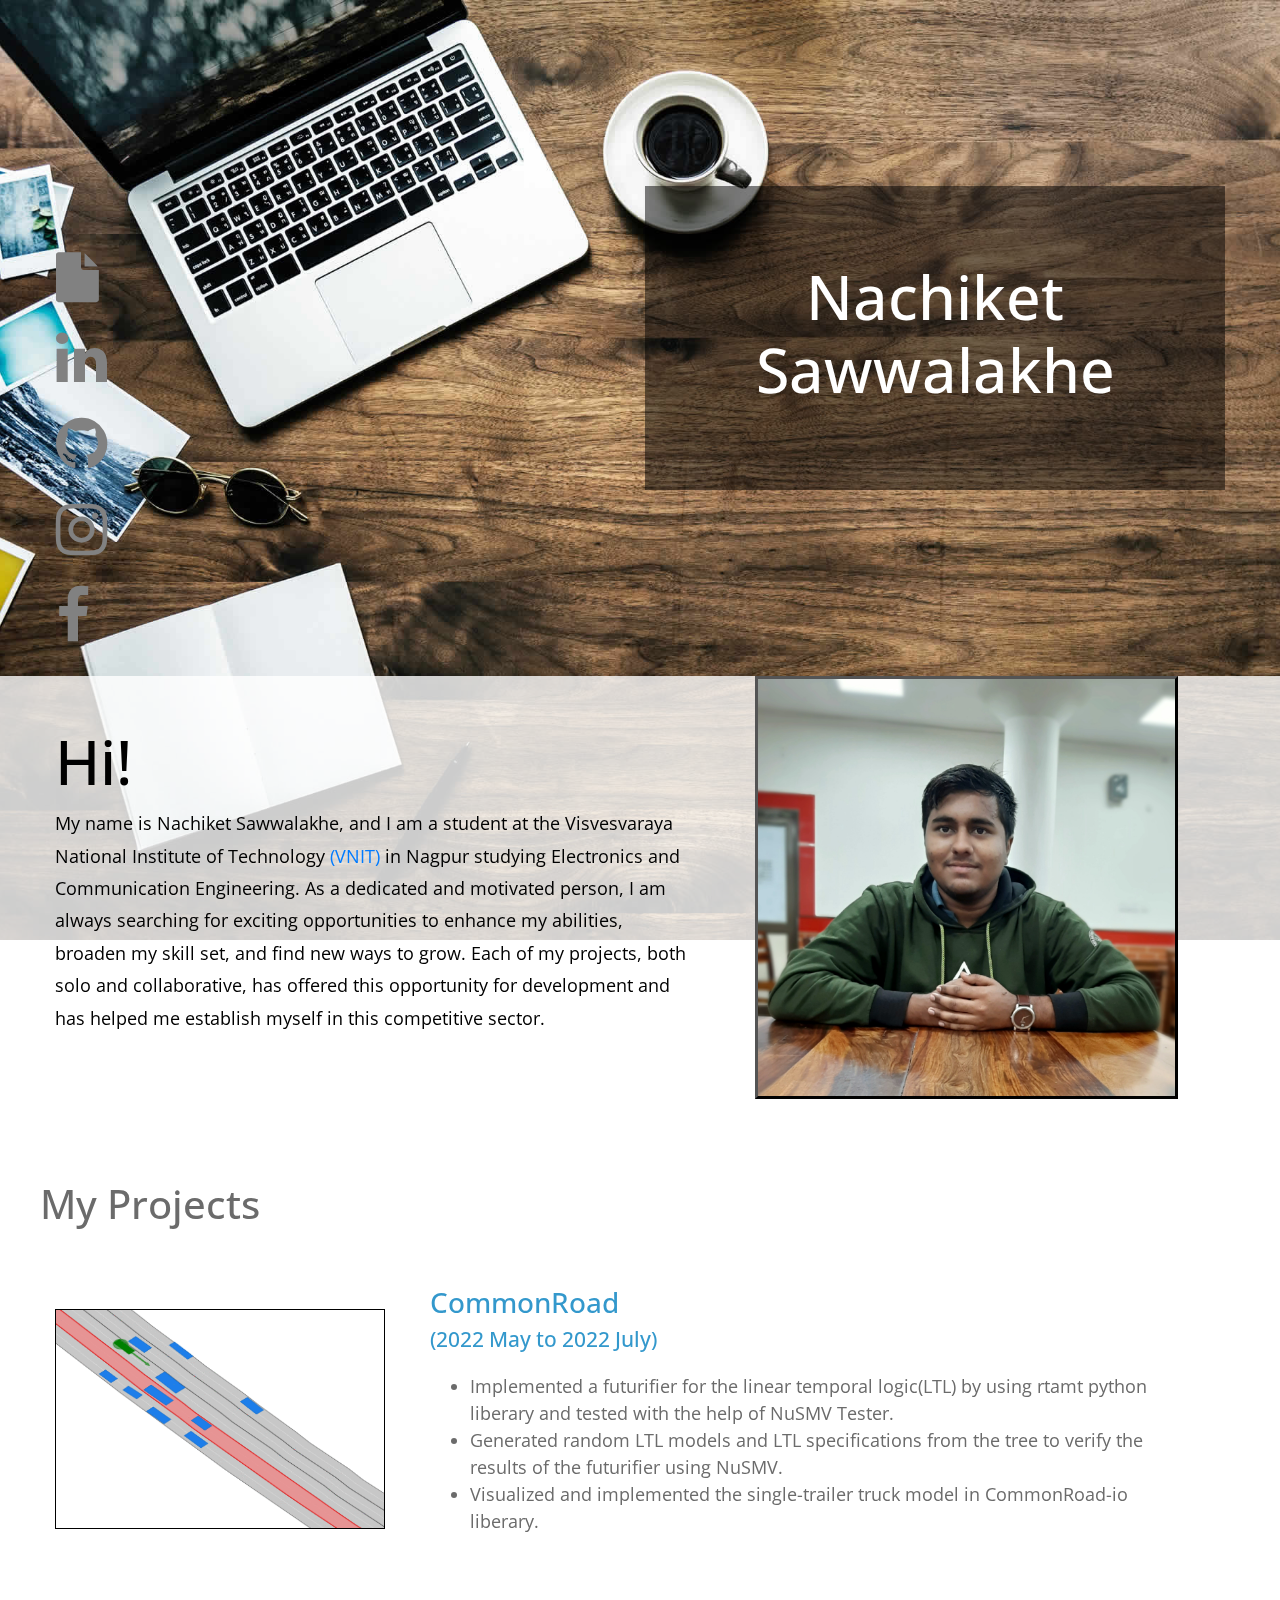
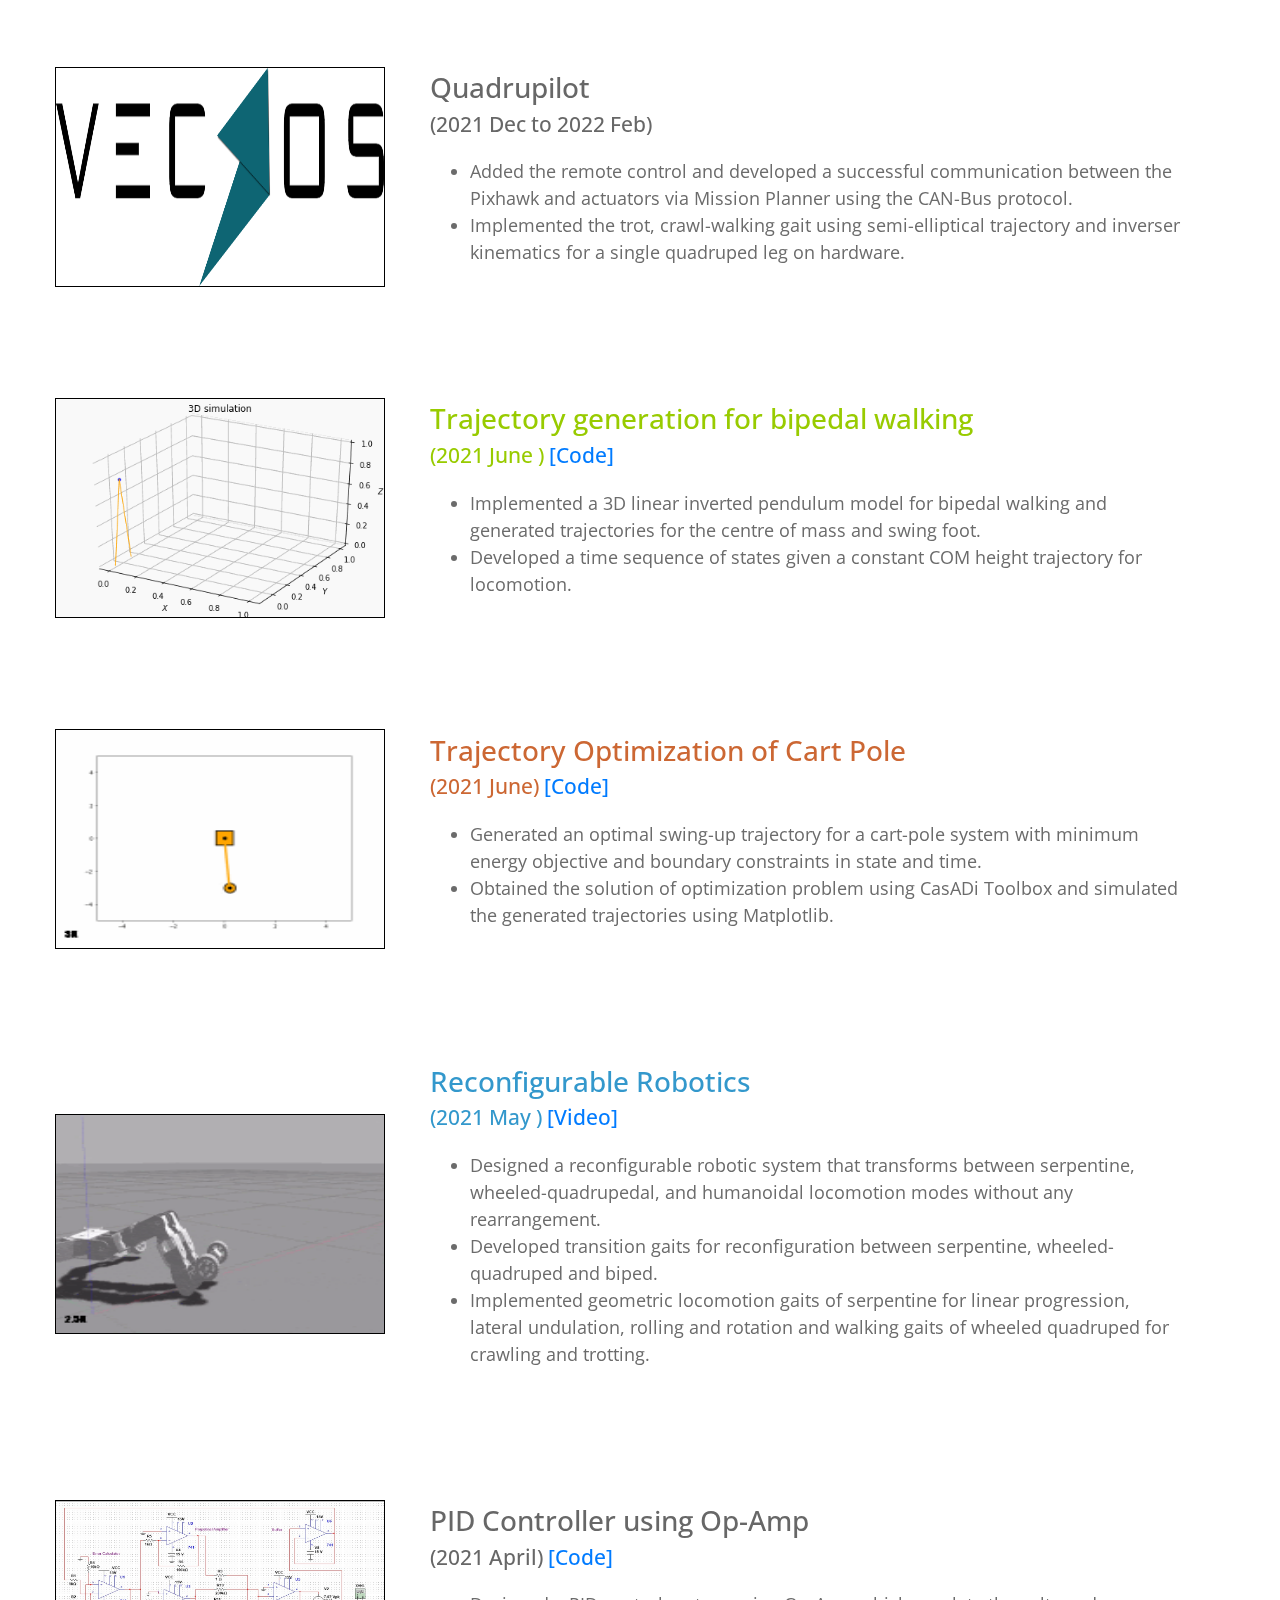
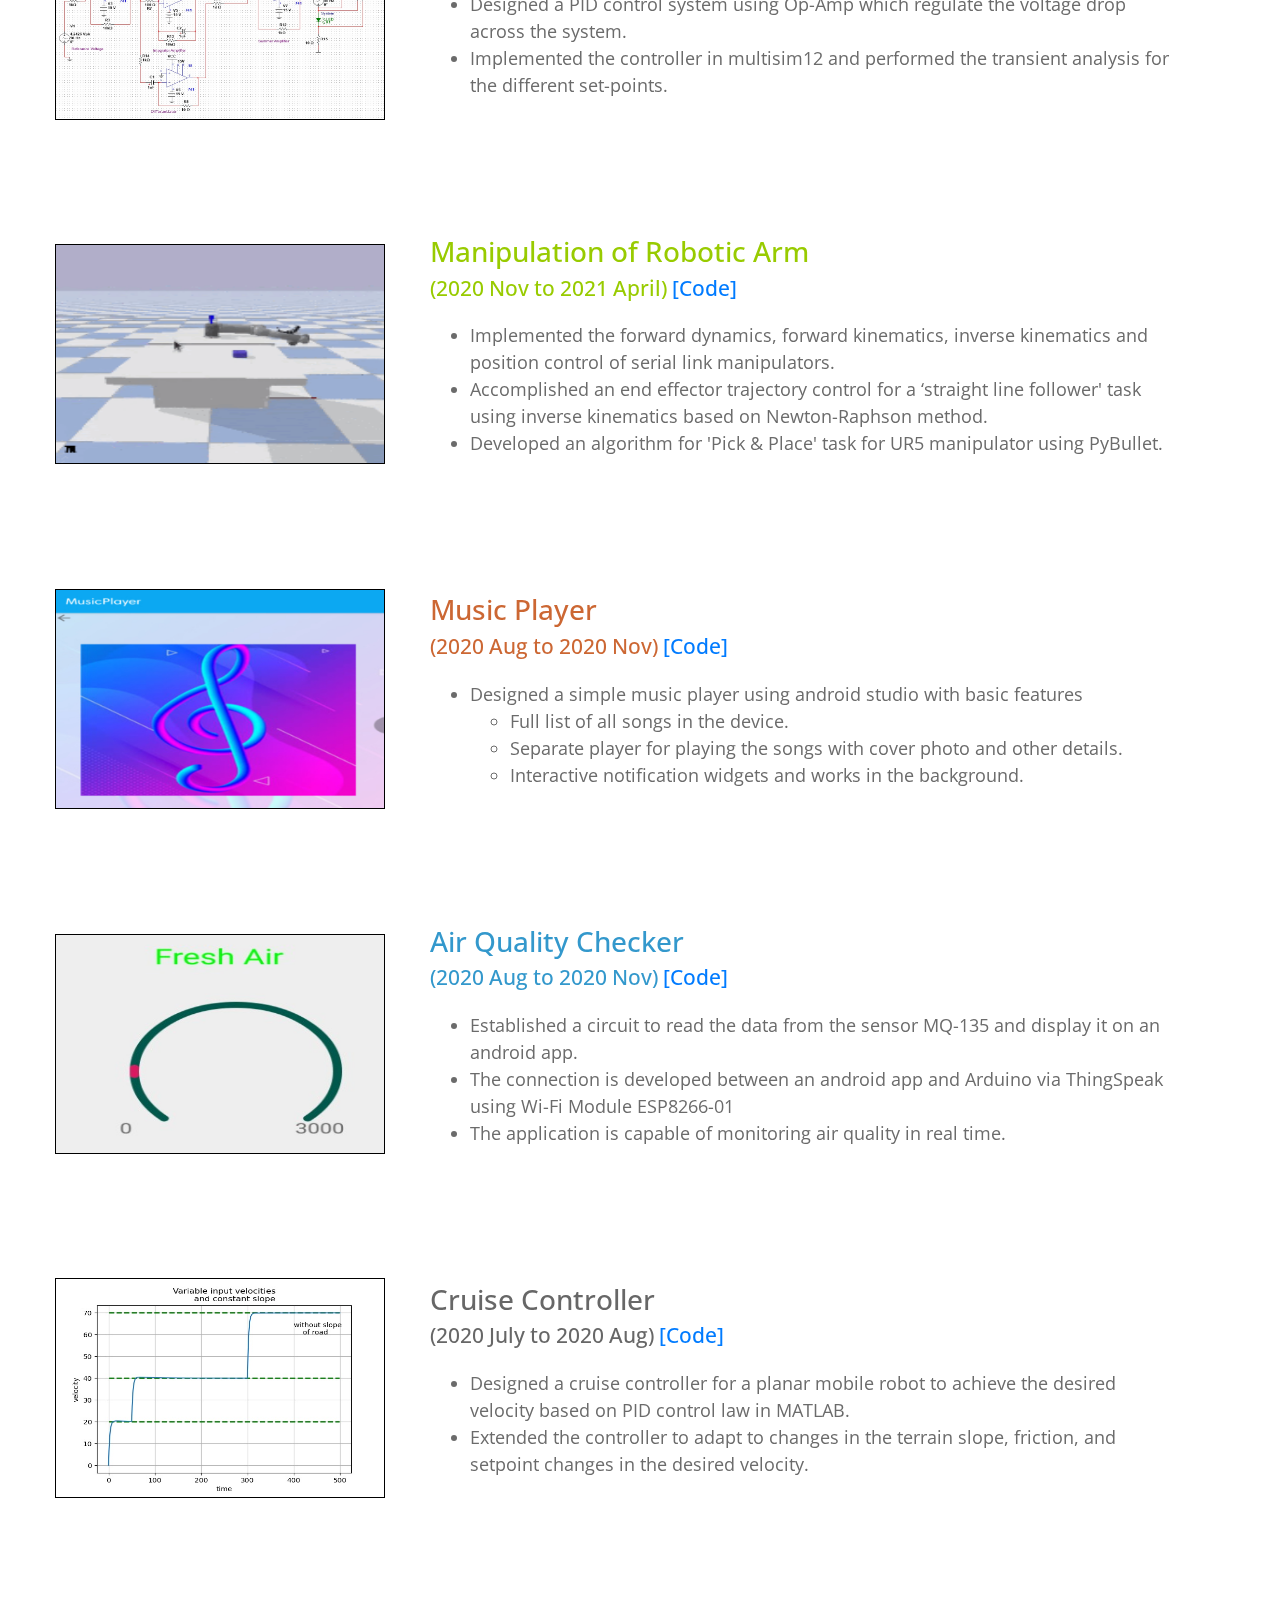
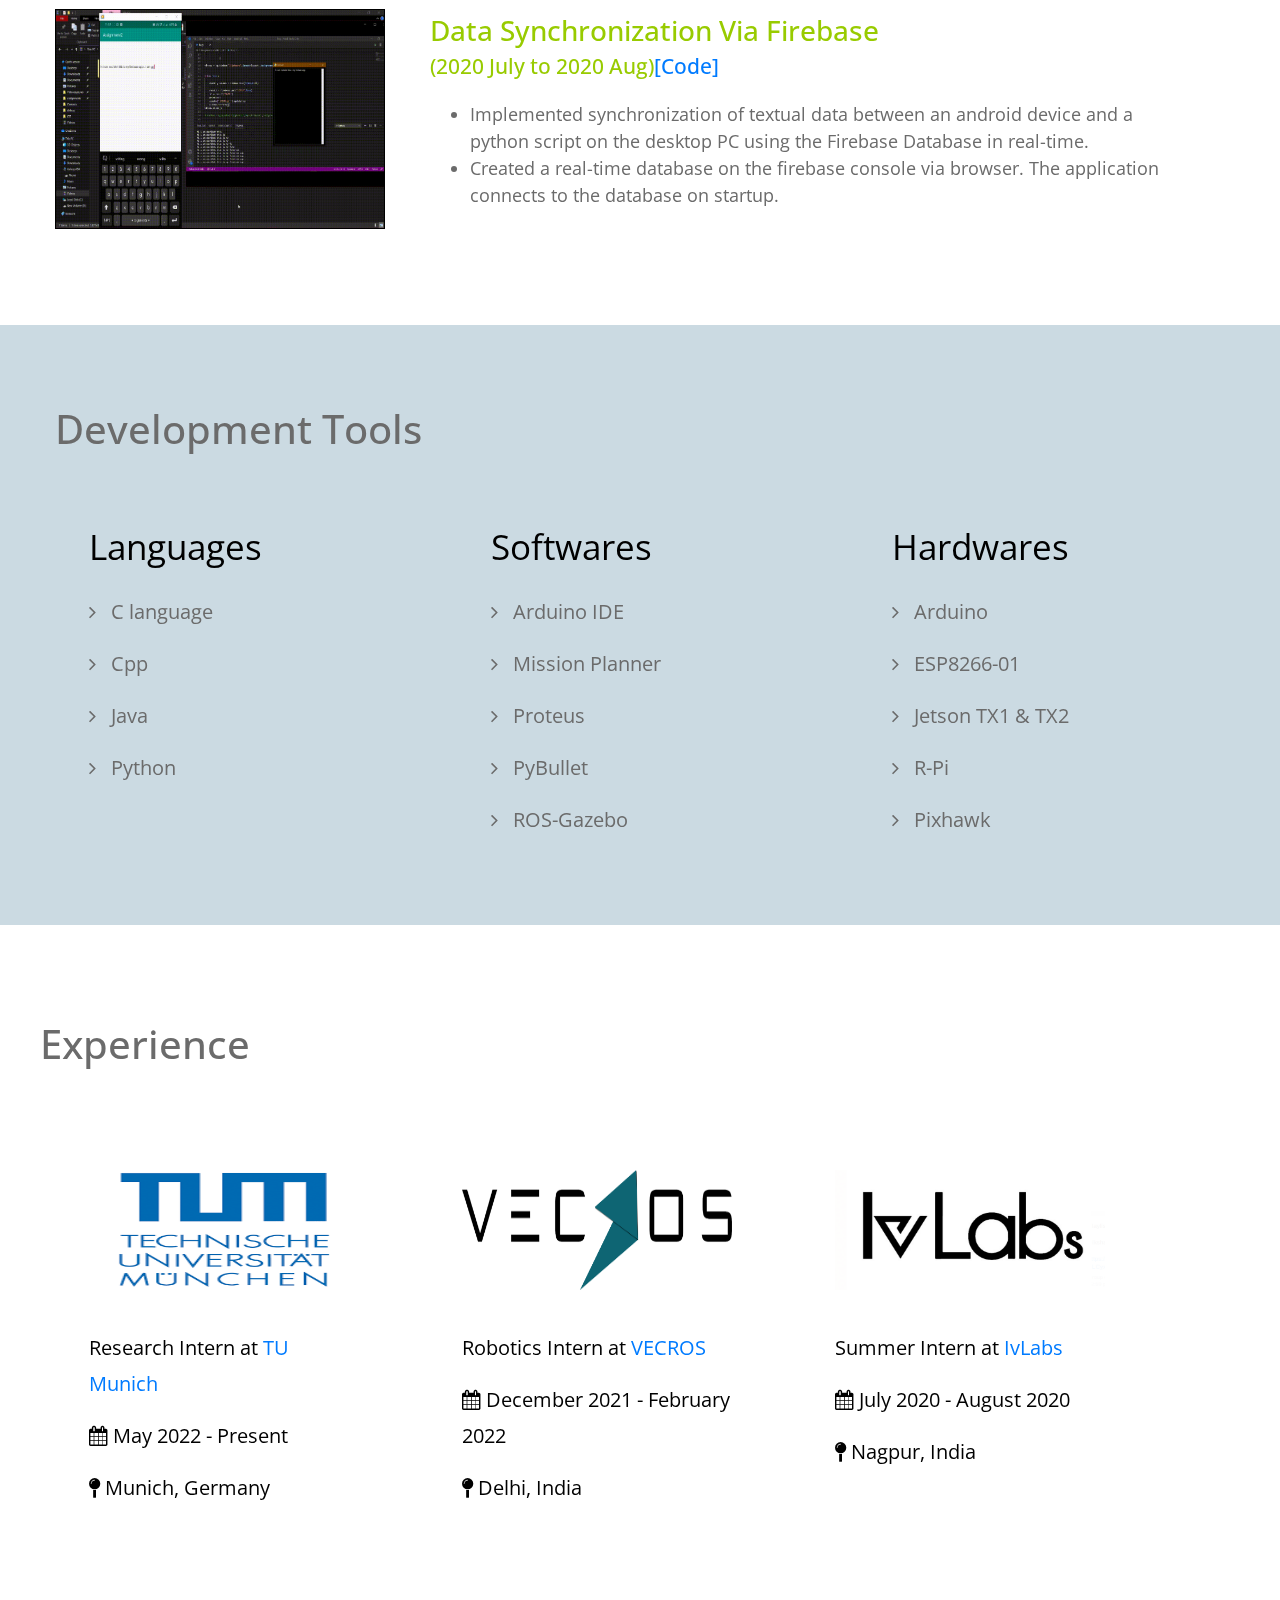
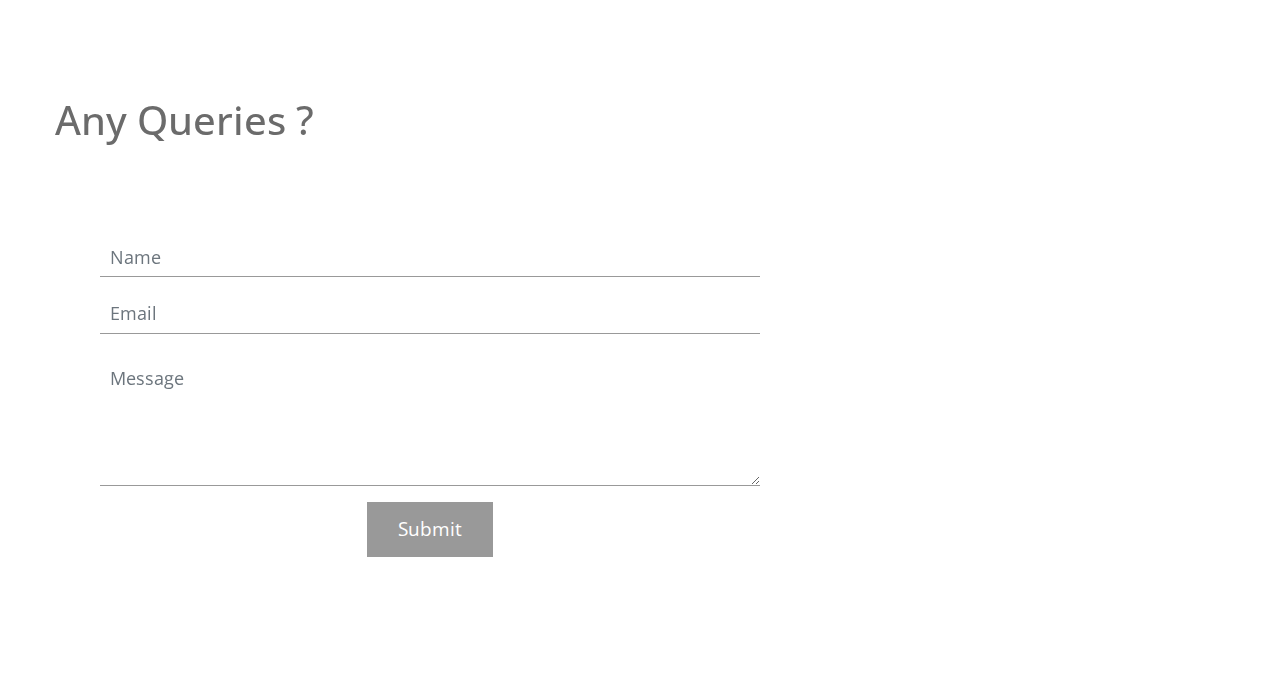
==== commit cbb6c4a3: "Added experience" ====
--- a/index.html
+++ b/index.html
@@ -119,6 +119,49 @@
         </div>
 
         <div class="col-12">
+         
+          <div class="tm-portfolio-item">
+            <!-- <div class="tm-portfolio-name text-white tm-bg-green">
+                
+              </div> -->
+            <img src="img\common.gif" height="220" width="330" style="border:1px solid black;"> </img>
+            <div class="tm-portfolio-description">
+              <h3 class="tm-text-blue">
+                CommonRoad <br> 
+                <span class="tm-title-small">(2022 May to 2022 July) </span>
+              </h3>
+              <p class="mb-0">
+              <ul>
+                <li>Implemented a futurifier for the linear temporal logic(LTL) by using rtamt python
+                  liberary and tested with the help of NuSMV Tester.</li>
+                <li>Generated random LTL models and LTL specifications from the tree to verify the
+                  results of the futurifier using NuSMV.</li>
+                <li>Visualized and implemented the single-trailer truck model in CommonRoad-io liberary.</li>
+              </ul>
+              </p>
+            </div>
+          </div>
+          <div class="tm-portfolio-item">
+            <!-- <div class="tm-portfolio-name text-white tm-bg-green">
+                
+              </div> -->
+            <img src="img\vecros.png" height="220" width="330" style="border:1px solid black;"> </img>
+            <div class="tm-portfolio-description">
+              <h3 class="tm-text-dark-gray">
+                Quadrupilot <br> 
+                <span class="tm-title-small">(2021 Dec to 2022 Feb) </span>
+              </h3>
+              <p class="mb-0">
+              <ul>
+                <li>Added the remote control and developed a successful communication between the
+                  Pixhawk and actuators via Mission Planner using the CAN-Bus protocol.</li>
+                <li>Implemented the trot, crawl-walking gait using semi-elliptical trajectory and inverser
+                  kinematics for a single quadruped leg on hardware.</li>
+              </ul>
+              </p>
+            </div>
+          </div>
+          
           <div class="tm-portfolio-item">
             <!-- <div class="tm-portfolio-name text-white tm-bg-green">
                 
@@ -337,6 +380,8 @@
                 </p>
                 <p class="text3"> <i class="fa fa-angle-right" style="font-size:20px"></i>   &nbsp; Arduino</p> 
                 <p class="text3"> <i class="fa fa-angle-right" style="font-size:20px"></i>   &nbsp; ESP8266-01</p> 
+                <p class="text3"> <i class="fa fa-angle-right" style="font-size:20px"></i>   &nbsp; Jetson TX1 & TX2</p> 
+                <p class="text3"> <i class="fa fa-angle-right" style="font-size:20px"></i>   &nbsp; R-Pi</p> 
                 <p class="text3"> <i class="fa fa-angle-right" style="font-size:20px"></i>   &nbsp; Pixhawk</p> 
                 <!-- <p class="text3"> <i class="fa fa-angle-right" style="font-size:20px"></i>   &nbsp; Python</p>  -->
               </div>
@@ -362,6 +407,22 @@
         <div class="col-12">
           <div class="tm-contact-items-container">
             <div class="tm-contact-item">
+              <img src="img\tum.png" height="160" width="270" style="padding-bottom: 40px;"> </img>
+              <p class="tm-text-black">
+                Research Intern at  <a href="https://www.tum.de/en/">TU Munich</a>
+              </p>
+
+              <p class="tm-text-black">
+                <i class="fa fa-calendar-alt"></i>
+                May 2022 - Present
+              </p>
+              <p class="tm-text-black">
+                <i class="fa fa-map-pin		"></i>
+                Munich, Germany
+              </p>
+
+            </div>
+            <div class="tm-contact-item">
               <img src="img\vecros.png" height="160" width="270" style="padding-bottom: 40px;"> </img>
               <p class="tm-text-black">
                 Robotics Intern at  <a href="https://www.vecros.com/">VECROS </a>
@@ -369,7 +430,7 @@
 
               <p class="tm-text-black">
                 <i class="fa fa-calendar-alt"></i>
-                December 2021 - Present
+                December 2021 - February 2022
               </p>
               <p class="tm-text-black">
                 <i class="fa fa-map-pin		"></i>
